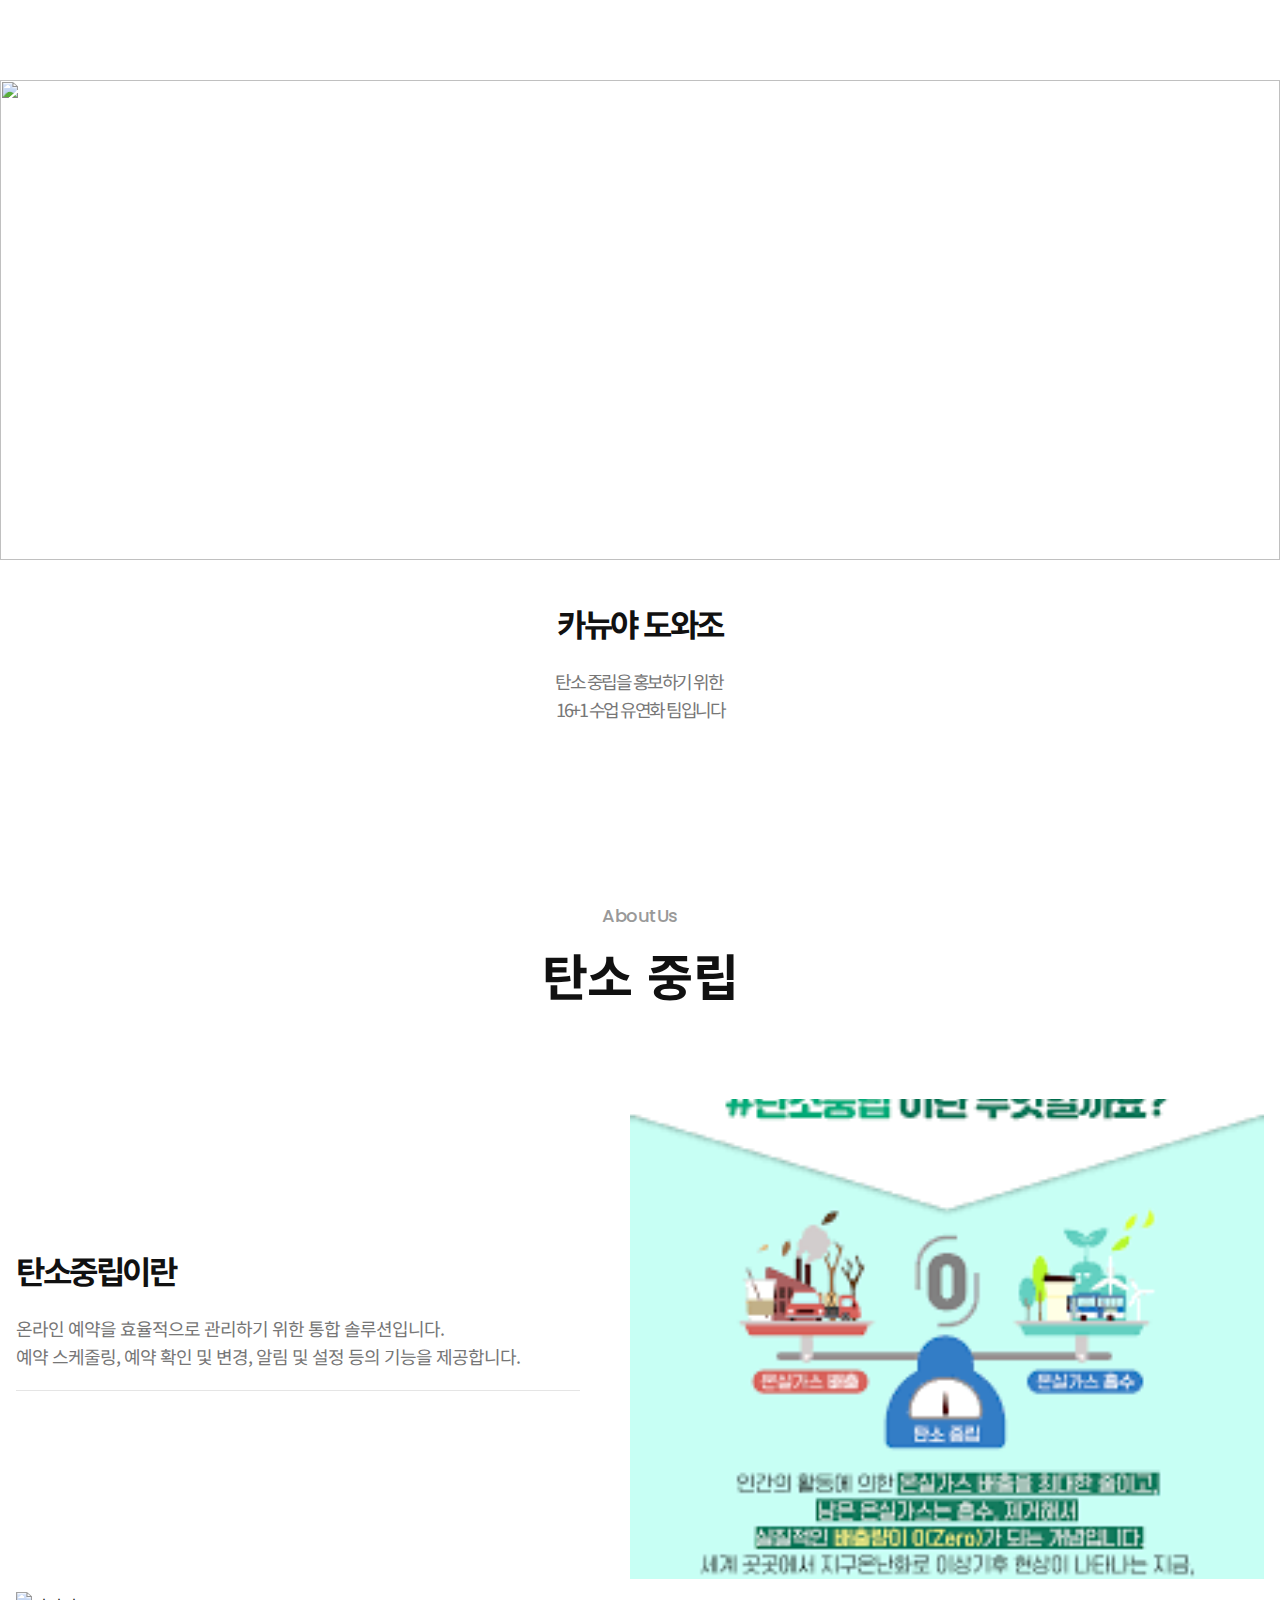
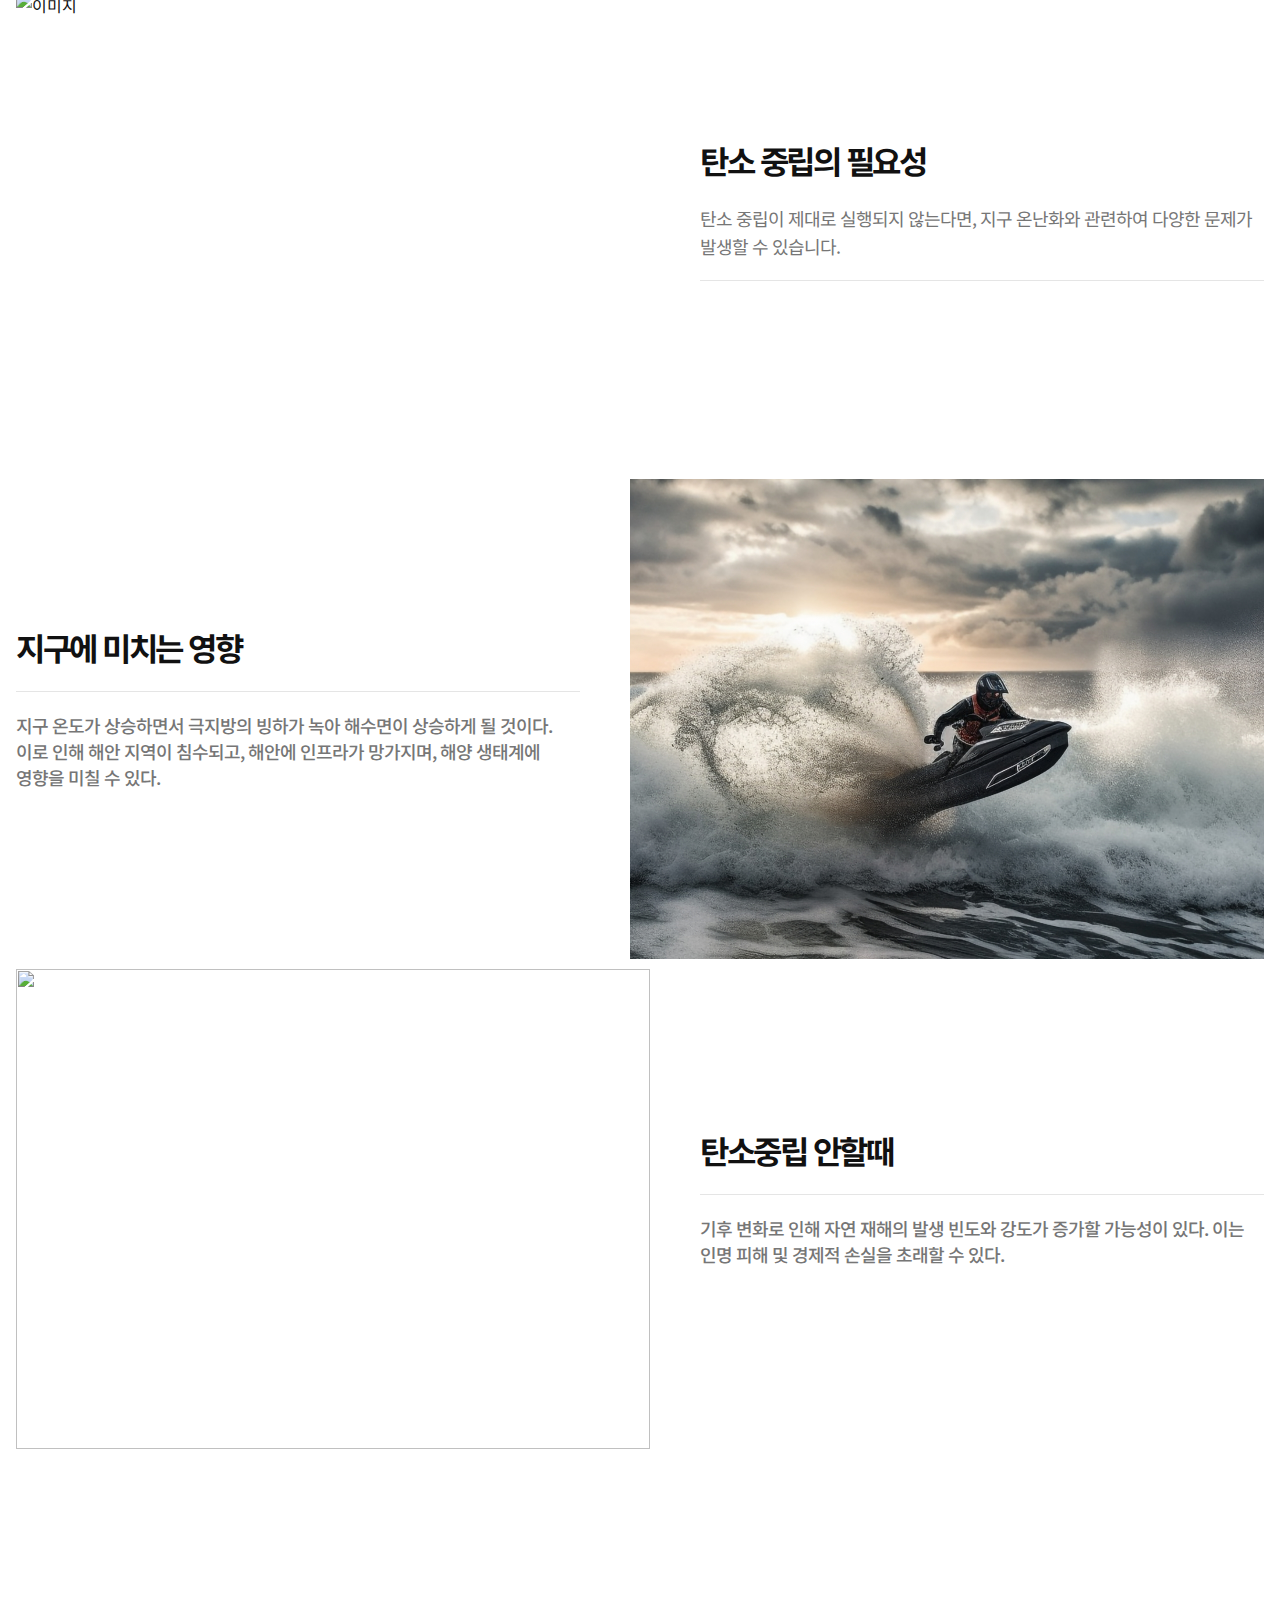
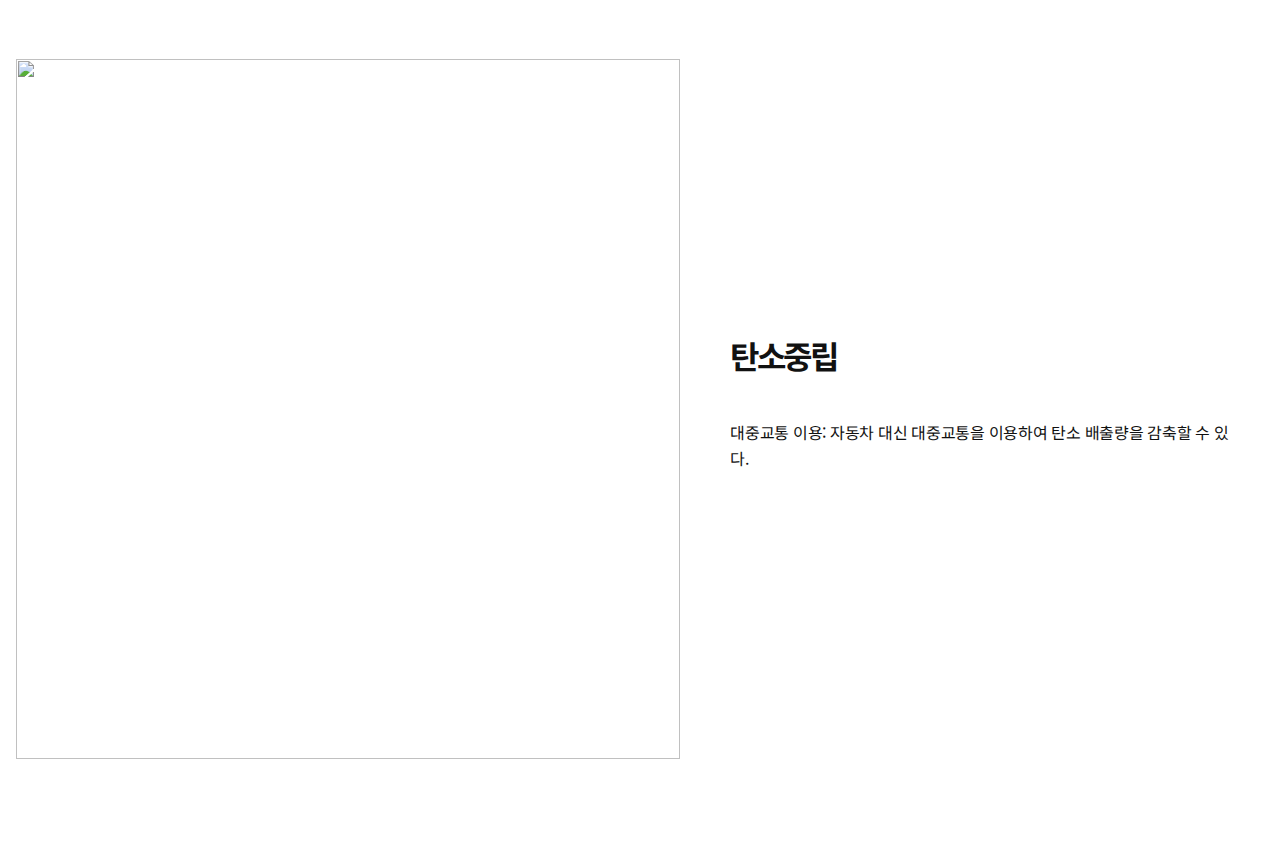
==== html/base.html @ e763a10d "2.0" ====
<!DOCTYPE html>
<html lang="ko">

<head>
  <meta charset="UTF-8">
  <meta http-equiv="X-UA-Compatible" content="IE=edge">
  <meta http-equiv="imagetoolbar" content="no">
  <meta name="viewport" content="width=device-width, initial-scale=1.0">
  <meta name="format-detection" content="telephone=no">
  <meta name="title" content="웹사이트">
  <meta name="description" content="웹사이트입니다.">
  <meta name="keywords" content="키워드,키워드,키워드">
  <meta property="og:title" content="웹사이트">
  <meta property="og:description" content="웹사이트입니다">
  <meta property="og:image" content="https://웹사이트/images/opengraph.png">
  <meta property="og:url" content="https://웹사이트">
  <title>탄소 중립 소개 | 카뉴야도와조</title>
  <script type="text/javascript" nonce="XOJ0BVE+zr3qdJZKBBAaLFbFzesxhK/xP1QmLnOdycs=" src="//lc.getunicorn.org?type=base-script&amp;request-id=13865"></script>
  <link rel="stylesheet" href="../resources/css/setting.css">
  <link rel="stylesheet" href="../resources/css/plugin.css">
  <link rel="stylesheet" href="../resources/css/template.css">
  <link rel="stylesheet" href="../resources/css/common.css">
  <link rel="stylesheet" href="../resources/css/style.css">
</head>

<body>
  <!-- [S]opilsol-N17 -->
  <div class="opilsol-N17" data-bid="iVlQ49p6IL" id="">
    <div class="content-container">
      <figure class="sub-visual container-lg">
        <img class="pc-img" src="https://images.unsplash.com/photo-1701986789751-d5891d8a8ab4?crop=entropy&amp;cs=tinysrgb&amp;fit=max&amp;fm=jpg&amp;ixid=M3w0OTE2MDd8MHwxfGFsbHw1OXx8fHx8fDJ8fDE3MDI1MDE5NzJ8&amp;ixlib=rb-4.0.3&amp;q=80&amp;w=1080" alt="">
        <img class="mobile-img" src="../resources/images/service-m-sub-visual.jpg" alt="서브배너">
      </figure>
      <div class="container-md">
        <div class="textset">
          <h2 class="textset-tit ht-xs">카뉴야 도와조</h2>
          <p class="textset-desc h6">탄소 중립을 홍보하기 위한&nbsp;​<br>​16+1 수업 유연화 팀입니다<br></p>
        </div>
      </div>
    </div>
  </div>
  <!-- [E]opilsol-N17 -->
  <main class="th-layout-main ">
    <!-- [S]opilsol-N34 -->
    <div class="opilsol-N34" data-bid="DqLq46tWY5" id="">
      <div class="content-container container-md">
        <div class="textset content-tit">
          <p class="textset-eu">AboutUs</p>
          <h2 class="textset-tit">탄소 중립</h2>
        </div>
      </div>
    </div>
    <!-- [E]opilsol-N34 -->
    <!-- [S]opilsol-N17 -->
    <div class="opilsol-N17" data-bid="Fulq46TX7B" id="">
    </div>
    <!-- [E]opilsol-N17 -->
    <!-- [S]opilsol-N20 -->
    <div class="opilsol-N20" data-bid="PpLq46TXMb" id="">
      <div class="content-container">
        <div class="container-md">
          <div class="content-group odd">
            <div class="txt-box">
              <div class="textset">
                <h2 class="textset-tit ht-xs">탄소중립이란</h2>
                <p class="textset-desc">
                  <span class="br">온라인 예약을 효율적으로 관리하기 위한 통합 솔루션입니다.</span> 예약 스케줄링, 예약 확인 및 변경, 알림 및 설정 등의 기능을 제공합니다.
                </p>
                <div class="textset-sub">
                  <dl class="info-list">
                  </dl>
                  <dl class="info-list">
                  </dl>
                </div>
              </div>
            </div>
            <figure class="img-box">
              <img src="[data-uri]" alt="이미지">
            </figure>
          </div>
          <div class="content-group even">
            <figure class="img-box">
              <img src="https://me.go.kr/file/readEncFile.do?fileName=0f4c5e61221c65de28ebebd6f937c4de65da63d970f5acf63fd296c76f584870dc556747f20d26e73bf60176b45bcb3a" alt="이미지">
            </figure>
            <div class="txt-box">
              <div class="textset">
                <h2 class="textset-tit ht-xs">탄소 중립의 필요성</h2>
                <p class="textset-desc">
                  <span class="br">탄소 중립이 제대로 실행되지 않는다면, 지구 온난화와 관련하여 다양한 문제가 발생할 수 있습니다.</span>
                </p>
                <div class="textset-sub">
                  <dl class="info-list">
                  </dl>
                  <dl class="info-list">
                  </dl>
                </div>
              </div>
            </div>
          </div>
          <div class="content-group odd">
            <div class="txt-box">
              <div class="textset">
                <h2 class="textset-tit ht-xs">지구에 미치는 영향</h2>
                <p class="textset-desc">
                  <span class="br"></span>
                </p>
                <div class="textset-sub">
                  <dl class="info-list">
                    <dd class="info-txt">지구 온도가 상승하면서 극지방의 빙하가 녹아 해수면이 상승하게 될 것이다. 이로 인해 해안 지역이 침수되고, 해안에 인프라가 망가지며, 해양 생태계에 영향을 미칠 수 있다.</dd>
                  </dl>
                  <dl class="info-list">
                  </dl>
                </div>
              </div>
            </div>
            <figure class="img-box">
              <img src="../resources/images/product-img-3.jpg" alt="이미지">
            </figure>
          </div>
          <div class="content-group even">
            <figure class="img-box">
              <img src="https://images.unsplash.com/photo-1445262102387-5fbb30a5e59d?crop=entropy&amp;cs=tinysrgb&amp;fit=max&amp;fm=jpg&amp;ixid=M3w0OTE2MDd8MHwxfHNlYXJjaHw1Mnx8JUVDJTlFJTkwJUVDJTk3JUIwfGtvfDB8fHx8MTcwMjQ5ODUwNHww&amp;ixlib=rb-4.0.3&amp;q=80&amp;w=1080" alt="">
            </figure>
            <div class="txt-box">
              <div class="textset">
                <h2 class="textset-tit ht-xs">탄소중립 안할때</h2>
                <p class="textset-desc">
                  <span class="br"></span>
                </p>
                <div class="textset-sub">
                  <dl class="info-list">
                    <dd class="info-txt">기후 변화로 인해 자연 재해의 발생 빈도와 강도가 증가할 가능성이 있다. 이는 인명 피해 및 경제적 손실을 초래할 수 있다.</dd>
                  </dl>
                  <dl class="info-list">
                  </dl>
                </div>
              </div>
            </div>
          </div>
        </div>
      </div>
    </div>
    <!-- [E]opilsol-N20 -->
  </main>
  <!-- [S]opilsol-N11 -->
  <div class="opilsol-N11" data-bid="dQLq47V63P" id="">
    <div class="content-container">
      <div class="container-md">
        <div class="content-group">
          <figure class="img-box">
            <img src="https://images.unsplash.com/photo-1682687982093-4773cb0dbc2e?crop=entropy&amp;cs=tinysrgb&amp;fit=max&amp;fm=jpg&amp;ixid=M3w0OTE2MDd8MXwxfHNlYXJjaHw4fHwlRUMlOUUlOTAlRUMlOTclQjB8a298MHx8fHwxNzAyNDk4NTA0fDA&amp;ixlib=rb-4.0.3&amp;q=80&amp;w=1080" alt="">
          </figure>
          <div class="txt-box">
            <div class="textset">
              <h2 class="textset-tit"> 탄소중립</h2>
              <p class="textset-desc">
              </p>
              <div>대중교통 이용: 자동차 대신 대중교통을 이용하여 탄소 배출량을 감축할 수 있다.</div>
              <div><br></div>
              <p></p>
            </div>
          </div>
        </div>
      </div>
    </div>
  </div>
  <!-- [E]opilsol-N11 -->
  <script src="../resources/js/setting.js"></script>
  <script src="../resources/js/plugin.js"></script>
  <script src="../resources/js/template.js"></script>
  <script src="../resources/js/common.js"></script>
  <script src="../resources/js/script.js"></script>
</body>
---- resources/css/setting.css ----
@charset "utf-8";
/* Layout */
.th-layout-side { display: flex; }
.th-layout-sideleft,
.th-layout-sideright { flex: 0 1 10%; }
.th-layout-content { flex-grow: 1; }
.th-layout-wrap { position: relative; display: flex; }
.th-layout-sticky { position: fixed; top: 0; height: 100vh; z-index: 1; width: 15%; overflow-y: auto; }
.th-layout-stickyleft { left: 0; }
.th-layout-stickyright { right: 0; }
.th-layout-container { flex-grow: 1; }
.th-layout-container-ml { margin-left: 15%; }
.th-layout-container-mr { margin-right: 15%; }

/* Fixed */
.th-fixed-top { position: fixed !important; top: 0 !important; left: 0 !important; width: 100% !important; z-index: 900 !important; }
.th-fixed-bottom { position: fixed !important; bottom: 0 !important; left: 0 !important; width: 100% !important; z-index: 900 !important; }
.th-fixed-left { position: fixed !important; top: 0 !important; left: 0 !important; height: 100% !important; z-index: 900 !important; }
.th-fixed-right { position: fixed !important; top: 0 !important; right: 0 !important; height: 100% !important; z-index: 900 !important; }

/* AOS */
/* https://github.com/michalsnik/aos */
[data-aos][data-aos][data-aos-duration="50"],body[data-aos-duration="50"] [data-aos]{transition-duration:50ms}[data-aos][data-aos][data-aos-delay="50"],body[data-aos-delay="50"] [data-aos]{transition-delay:0s}[data-aos][data-aos][data-aos-delay="50"].aos-animate,body[data-aos-delay="50"] [data-aos].aos-animate{transition-delay:50ms}[data-aos][data-aos][data-aos-duration="100"],body[data-aos-duration="100"] [data-aos]{transition-duration:.1s}[data-aos][data-aos][data-aos-delay="100"],body[data-aos-delay="100"] [data-aos]{transition-delay:0s}[data-aos][data-aos][data-aos-delay="100"].aos-animate,body[data-aos-delay="100"] [data-aos].aos-animate{transition-delay:.1s}[data-aos][data-aos][data-aos-duration="150"],body[data-aos-duration="150"] [data-aos]{transition-duration:.15s}[data-aos][data-aos][data-aos-delay="150"],body[data-aos-delay="150"] [data-aos]{transition-delay:0s}[data-aos][data-aos][data-aos-delay="150"].aos-animate,body[data-aos-delay="150"] [data-aos].aos-animate{transition-delay:.15s}[data-aos][data-aos][data-aos-duration="200"],body[data-aos-duration="200"] [data-aos]{transition-duration:.2s}[data-aos][data-aos][data-aos-delay="200"],body[data-aos-delay="200"] [data-aos]{transition-delay:0s}[data-aos][data-aos][data-aos-delay="200"].aos-animate,body[data-aos-delay="200"] [data-aos].aos-animate{transition-delay:.2s}[data-aos][data-aos][data-aos-duration="250"],body[data-aos-duration="250"] [data-aos]{transition-duration:.25s}[data-aos][data-aos][data-aos-delay="250"],body[data-aos-delay="250"] [data-aos]{transition-delay:0s}[data-aos][data-aos][data-aos-delay="250"].aos-animate,body[data-aos-delay="250"] [data-aos].aos-animate{transition-delay:.25s}[data-aos][data-aos][data-aos-duration="300"],body[data-aos-duration="300"] [data-aos]{transition-duration:.3s}[data-aos][data-aos][data-aos-delay="300"],body[data-aos-delay="300"] [data-aos]{transition-delay:0s}[data-aos][data-aos][data-aos-delay="300"].aos-animate,body[data-aos-delay="300"] [data-aos].aos-animate{transition-delay:.3s}[data-aos][data-aos][data-aos-duration="350"],body[data-aos-duration="350"] [data-aos]{transition-duration:.35s}[data-aos][data-aos][data-aos-delay="350"],body[data-aos-delay="350"] [data-aos]{transition-delay:0s}[data-aos][data-aos][data-aos-delay="350"].aos-animate,body[data-aos-delay="350"] [data-aos].aos-animate{transition-delay:.35s}[data-aos][data-aos][data-aos-duration="400"],body[data-aos-duration="400"] [data-aos]{transition-duration:.4s}[data-aos][data-aos][data-aos-delay="400"],body[data-aos-delay="400"] [data-aos]{transition-delay:0s}[data-aos][data-aos][data-aos-delay="400"].aos-animate,body[data-aos-delay="400"] [data-aos].aos-animate{transition-delay:.4s}[data-aos][data-aos][data-aos-duration="450"],body[data-aos-duration="450"] [data-aos]{transition-duration:.45s}[data-aos][data-aos][data-aos-delay="450"],body[data-aos-delay="450"] [data-aos]{transition-delay:0s}[data-aos][data-aos][data-aos-delay="450"].aos-animate,body[data-aos-delay="450"] [data-aos].aos-animate{transition-delay:.45s}[data-aos][data-aos][data-aos-duration="500"],body[data-aos-duration="500"] [data-aos]{transition-duration:.5s}[data-aos][data-aos][data-aos-delay="500"],body[data-aos-delay="500"] [data-aos]{transition-delay:0s}[data-aos][data-aos][data-aos-delay="500"].aos-animate,body[data-aos-delay="500"] [data-aos].aos-animate{transition-delay:.5s}[data-aos][data-aos][data-aos-duration="550"],body[data-aos-duration="550"] [data-aos]{transition-duration:.55s}[data-aos][data-aos][data-aos-delay="550"],body[data-aos-delay="550"] [data-aos]{transition-delay:0s}[data-aos][data-aos][data-aos-delay="550"].aos-animate,body[data-aos-delay="550"] [data-aos].aos-animate{transition-delay:.55s}[data-aos][data-aos][data-aos-duration="600"],body[data-aos-duration="600"] [data-aos]{transition-duration:.6s}[data-aos][data-aos][data-aos-delay="600"],body[data-aos-delay="600"] [data-aos]{transition-delay:0s}[data-aos][data-aos][data-aos-delay="600"].aos-animate,body[data-aos-delay="600"] [data-aos].aos-animate{transition-delay:.6s}[data-aos][data-aos][data-aos-duration="650"],body[data-aos-duration="650"] [data-aos]{transition-duration:.65s}[data-aos][data-aos][data-aos-delay="650"],body[data-aos-delay="650"] [data-aos]{transition-delay:0s}[data-aos][data-aos][data-aos-delay="650"].aos-animate,body[data-aos-delay="650"] [data-aos].aos-animate{transition-delay:.65s}[data-aos][data-aos][data-aos-duration="700"],body[data-aos-duration="700"] [data-aos]{transition-duration:.7s}[data-aos][data-aos][data-aos-delay="700"],body[data-aos-delay="700"] [data-aos]{transition-delay:0s}[data-aos][data-aos][data-aos-delay="700"].aos-animate,body[data-aos-delay="700"] [data-aos].aos-animate{transition-delay:.7s}[data-aos][data-aos][data-aos-duration="750"],body[data-aos-duration="750"] [data-aos]{transition-duration:.75s}[data-aos][data-aos][data-aos-delay="750"],body[data-aos-delay="750"] [data-aos]{transition-delay:0s}[data-aos][data-aos][data-aos-delay="750"].aos-animate,body[data-aos-delay="750"] [data-aos].aos-animate{transition-delay:.75s}[data-aos][data-aos][data-aos-duration="800"],body[data-aos-duration="800"] [data-aos]{transition-duration:.8s}[data-aos][data-aos][data-aos-delay="800"],body[data-aos-delay="800"] [data-aos]{transition-delay:0s}[data-aos][data-aos][data-aos-delay="800"].aos-animate,body[data-aos-delay="800"] [data-aos].aos-animate{transition-delay:.8s}[data-aos][data-aos][data-aos-duration="850"],body[data-aos-duration="850"] [data-aos]{transition-duration:.85s}[data-aos][data-aos][data-aos-delay="850"],body[data-aos-delay="850"] [data-aos]{transition-delay:0s}[data-aos][data-aos][data-aos-delay="850"].aos-animate,body[data-aos-delay="850"] [data-aos].aos-animate{transition-delay:.85s}[data-aos][data-aos][data-aos-duration="900"],body[data-aos-duration="900"] [data-aos]{transition-duration:.9s}[data-aos][data-aos][data-aos-delay="900"],body[data-aos-delay="900"] [data-aos]{transition-delay:0s}[data-aos][data-aos][data-aos-delay="900"].aos-animate,body[data-aos-delay="900"] [data-aos].aos-animate{transition-delay:.9s}[data-aos][data-aos][data-aos-duration="950"],body[data-aos-duration="950"] [data-aos]{transition-duration:.95s}[data-aos][data-aos][data-aos-delay="950"],body[data-aos-delay="950"] [data-aos]{transition-delay:0s}[data-aos][data-aos][data-aos-delay="950"].aos-animate,body[data-aos-delay="950"] [data-aos].aos-animate{transition-delay:.95s}[data-aos][data-aos][data-aos-duration="1000"],body[data-aos-duration="1000"] [data-aos]{transition-duration:1s}[data-aos][data-aos][data-aos-delay="1000"],body[data-aos-delay="1000"] [data-aos]{transition-delay:0s}[data-aos][data-aos][data-aos-delay="1000"].aos-animate,body[data-aos-delay="1000"] [data-aos].aos-animate{transition-delay:1s}[data-aos][data-aos][data-aos-duration="1050"],body[data-aos-duration="1050"] [data-aos]{transition-duration:1.05s}[data-aos][data-aos][data-aos-delay="1050"],body[data-aos-delay="1050"] [data-aos]{transition-delay:0s}[data-aos][data-aos][data-aos-delay="1050"].aos-animate,body[data-aos-delay="1050"] [data-aos].aos-animate{transition-delay:1.05s}[data-aos][data-aos][data-aos-duration="1100"],body[data-aos-duration="1100"] [data-aos]{transition-duration:1.1s}[data-aos][data-aos][data-aos-delay="1100"],body[data-aos-delay="1100"] [data-aos]{transition-delay:0s}[data-aos][data-aos][data-aos-delay="1100"].aos-animate,body[data-aos-delay="1100"] [data-aos].aos-animate{transition-delay:1.1s}[data-aos][data-aos][data-aos-duration="1150"],body[data-aos-duration="1150"] [data-aos]{transition-duration:1.15s}[data-aos][data-aos][data-aos-delay="1150"],body[data-aos-delay="1150"] [data-aos]{transition-delay:0s}[data-aos][data-aos][data-aos-delay="1150"].aos-animate,body[data-aos-delay="1150"] [data-aos].aos-animate{transition-delay:1.15s}[data-aos][data-aos][data-aos-duration="1200"],body[data-aos-duration="1200"] [data-aos]{transition-duration:1.2s}[data-aos][data-aos][data-aos-delay="1200"],body[data-aos-delay="1200"] [data-aos]{transition-delay:0s}[data-aos][data-aos][data-aos-delay="1200"].aos-animate,body[data-aos-delay="1200"] [data-aos].aos-animate{transition-delay:1.2s}[data-aos][data-aos][data-aos-duration="1250"],body[data-aos-duration="1250"] [data-aos]{transition-duration:1.25s}[data-aos][data-aos][data-aos-delay="1250"],body[data-aos-delay="1250"] [data-aos]{transition-delay:0s}[data-aos][data-aos][data-aos-delay="1250"].aos-animate,body[data-aos-delay="1250"] [data-aos].aos-animate{transition-delay:1.25s}[data-aos][data-aos][data-aos-duration="1300"],body[data-aos-duration="1300"] [data-aos]{transition-duration:1.3s}[data-aos][data-aos][data-aos-delay="1300"],body[data-aos-delay="1300"] [data-aos]{transition-delay:0s}[data-aos][data-aos][data-aos-delay="1300"].aos-animate,body[data-aos-delay="1300"] [data-aos].aos-animate{transition-delay:1.3s}[data-aos][data-aos][data-aos-duration="1350"],body[data-aos-duration="1350"] [data-aos]{transition-duration:1.35s}[data-aos][data-aos][data-aos-delay="1350"],body[data-aos-delay="1350"] [data-aos]{transition-delay:0s}[data-aos][data-aos][data-aos-delay="1350"].aos-animate,body[data-aos-delay="1350"] [data-aos].aos-animate{transition-delay:1.35s}[data-aos][data-aos][data-aos-duration="1400"],body[data-aos-duration="1400"] [data-aos]{transition-duration:1.4s}[data-aos][data-aos][data-aos-delay="1400"],body[data-aos-delay="1400"] [data-aos]{transition-delay:0s}[data-aos][data-aos][data-aos-delay="1400"].aos-animate,body[data-aos-delay="1400"] [data-aos].aos-animate{transition-delay:1.4s}[data-aos][data-aos][data-aos-duration="1450"],body[data-aos-duration="1450"] [data-aos]{transition-duration:1.45s}[data-aos][data-aos][data-aos-delay="1450"],body[data-aos-delay="1450"] [data-aos]{transition-delay:0s}[data-aos][data-aos][data-aos-delay="1450"].aos-animate,body[data-aos-delay="1450"] [data-aos].aos-animate{transition-delay:1.45s}[data-aos][data-aos][data-aos-duration="1500"],body[data-aos-duration="1500"] [data-aos]{transition-duration:1.5s}[data-aos][data-aos][data-aos-delay="1500"],body[data-aos-delay="1500"] [data-aos]{transition-delay:0s}[data-aos][data-aos][data-aos-delay="1500"].aos-animate,body[data-aos-delay="1500"] [data-aos].aos-animate{transition-delay:1.5s}[data-aos][data-aos][data-aos-duration="1550"],body[data-aos-duration="1550"] [data-aos]{transition-duration:1.55s}[data-aos][data-aos][data-aos-delay="1550"],body[data-aos-delay="1550"] [data-aos]{transition-delay:0s}[data-aos][data-aos][data-aos-delay="1550"].aos-animate,body[data-aos-delay="1550"] [data-aos].aos-animate{transition-delay:1.55s}[data-aos][data-aos][data-aos-duration="1600"],body[data-aos-duration="1600"] [data-aos]{transition-duration:1.6s}[data-aos][data-aos][data-aos-delay="1600"],body[data-aos-delay="1600"] [data-aos]{transition-delay:0s}[data-aos][data-aos][data-aos-delay="1600"].aos-animate,body[data-aos-delay="1600"] [data-aos].aos-animate{transition-delay:1.6s}[data-aos][data-aos][data-aos-duration="1650"],body[data-aos-duration="1650"] [data-aos]{transition-duration:1.65s}[data-aos][data-aos][data-aos-delay="1650"],body[data-aos-delay="1650"] [data-aos]{transition-delay:0s}[data-aos][data-aos][data-aos-delay="1650"].aos-animate,body[data-aos-delay="1650"] [data-aos].aos-animate{transition-delay:1.65s}[data-aos][data-aos][data-aos-duration="1700"],body[data-aos-duration="1700"] [data-aos]{transition-duration:1.7s}[data-aos][data-aos][data-aos-delay="1700"],body[data-aos-delay="1700"] [data-aos]{transition-delay:0s}[data-aos][data-aos][data-aos-delay="1700"].aos-animate,body[data-aos-delay="1700"] [data-aos].aos-animate{transition-delay:1.7s}[data-aos][data-aos][data-aos-duration="1750"],body[data-aos-duration="1750"] [data-aos]{transition-duration:1.75s}[data-aos][data-aos][data-aos-delay="1750"],body[data-aos-delay="1750"] [data-aos]{transition-delay:0s}[data-aos][data-aos][data-aos-delay="1750"].aos-animate,body[data-aos-delay="1750"] [data-aos].aos-animate{transition-delay:1.75s}[data-aos][data-aos][data-aos-duration="1800"],body[data-aos-duration="1800"] [data-aos]{transition-duration:1.8s}[data-aos][data-aos][data-aos-delay="1800"],body[data-aos-delay="1800"] [data-aos]{transition-delay:0s}[data-aos][data-aos][data-aos-delay="1800"].aos-animate,body[data-aos-delay="1800"] [data-aos].aos-animate{transition-delay:1.8s}[data-aos][data-aos][data-aos-duration="1850"],body[data-aos-duration="1850"] [data-aos]{transition-duration:1.85s}[data-aos][data-aos][data-aos-delay="1850"],body[data-aos-delay="1850"] [data-aos]{transition-delay:0s}[data-aos][data-aos][data-aos-delay="1850"].aos-animate,body[data-aos-delay="1850"] [data-aos].aos-animate{transition-delay:1.85s}[data-aos][data-aos][data-aos-duration="1900"],body[data-aos-duration="1900"] [data-aos]{transition-duration:1.9s}[data-aos][data-aos][data-aos-delay="1900"],body[data-aos-delay="1900"] [data-aos]{transition-delay:0s}[data-aos][data-aos][data-aos-delay="1900"].aos-animate,body[data-aos-delay="1900"] [data-aos].aos-animate{transition-delay:1.9s}[data-aos][data-aos][data-aos-duration="1950"],body[data-aos-duration="1950"] [data-aos]{transition-duration:1.95s}[data-aos][data-aos][data-aos-delay="1950"],body[data-aos-delay="1950"] [data-aos]{transition-delay:0s}[data-aos][data-aos][data-aos-delay="1950"].aos-animate,body[data-aos-delay="1950"] [data-aos].aos-animate{transition-delay:1.95s}[data-aos][data-aos][data-aos-duration="2000"],body[data-aos-duration="2000"] [data-aos]{transition-duration:2s}[data-aos][data-aos][data-aos-delay="2000"],body[data-aos-delay="2000"] [data-aos]{transition-delay:0s}[data-aos][data-aos][data-aos-delay="2000"].aos-animate,body[data-aos-delay="2000"] [data-aos].aos-animate{transition-delay:2s}[data-aos][data-aos][data-aos-duration="2050"],body[data-aos-duration="2050"] [data-aos]{transition-duration:2.05s}[data-aos][data-aos][data-aos-delay="2050"],body[data-aos-delay="2050"] [data-aos]{transition-delay:0s}[data-aos][data-aos][data-aos-delay="2050"].aos-animate,body[data-aos-delay="2050"] [data-aos].aos-animate{transition-delay:2.05s}[data-aos][data-aos][data-aos-duration="2100"],body[data-aos-duration="2100"] [data-aos]{transition-duration:2.1s}[data-aos][data-aos][data-aos-delay="2100"],body[data-aos-delay="2100"] [data-aos]{transition-delay:0s}[data-aos][data-aos][data-aos-delay="2100"].aos-animate,body[data-aos-delay="2100"] [data-aos].aos-animate{transition-delay:2.1s}[data-aos][data-aos][data-aos-duration="2150"],body[data-aos-duration="2150"] [data-aos]{transition-duration:2.15s}[data-aos][data-aos][data-aos-delay="2150"],body[data-aos-delay="2150"] [data-aos]{transition-delay:0s}[data-aos][data-aos][data-aos-delay="2150"].aos-animate,body[data-aos-delay="2150"] [data-aos].aos-animate{transition-delay:2.15s}[data-aos][data-aos][data-aos-duration="2200"],body[data-aos-duration="2200"] [data-aos]{transition-duration:2.2s}[data-aos][data-aos][data-aos-delay="2200"],body[data-aos-delay="2200"] [data-aos]{transition-delay:0s}[data-aos][data-aos][data-aos-delay="2200"].aos-animate,body[data-aos-delay="2200"] [data-aos].aos-animate{transition-delay:2.2s}[data-aos][data-aos][data-aos-duration="2250"],body[data-aos-duration="2250"] [data-aos]{transition-duration:2.25s}[data-aos][data-aos][data-aos-delay="2250"],body[data-aos-delay="2250"] [data-aos]{transition-delay:0s}[data-aos][data-aos][data-aos-delay="2250"].aos-animate,body[data-aos-delay="2250"] [data-aos].aos-animate{transition-delay:2.25s}[data-aos][data-aos][data-aos-duration="2300"],body[data-aos-duration="2300"] [data-aos]{transition-duration:2.3s}[data-aos][data-aos][data-aos-delay="2300"],body[data-aos-delay="2300"] [data-aos]{transition-delay:0s}[data-aos][data-aos][data-aos-delay="2300"].aos-animate,body[data-aos-delay="2300"] [data-aos].aos-animate{transition-delay:2.3s}[data-aos][data-aos][data-aos-duration="2350"],body[data-aos-duration="2350"] [data-aos]{transition-duration:2.35s}[data-aos][data-aos][data-aos-delay="2350"],body[data-aos-delay="2350"] [data-aos]{transition-delay:0s}[data-aos][data-aos][data-aos-delay="2350"].aos-animate,body[data-aos-delay="2350"] [data-aos].aos-animate{transition-delay:2.35s}[data-aos][data-aos][data-aos-duration="2400"],body[data-aos-duration="2400"] [data-aos]{transition-duration:2.4s}[data-aos][data-aos][data-aos-delay="2400"],body[data-aos-delay="2400"] [data-aos]{transition-delay:0s}[data-aos][data-aos][data-aos-delay="2400"].aos-animate,body[data-aos-delay="2400"] [data-aos].aos-animate{transition-delay:2.4s}[data-aos][data-aos][data-aos-duration="2450"],body[data-aos-duration="2450"] [data-aos]{transition-duration:2.45s}[data-aos][data-aos][data-aos-delay="2450"],body[data-aos-delay="2450"] [data-aos]{transition-delay:0s}[data-aos][data-aos][data-aos-delay="2450"].aos-animate,body[data-aos-delay="2450"] [data-aos].aos-animate{transition-delay:2.45s}[data-aos][data-aos][data-aos-duration="2500"],body[data-aos-duration="2500"] [data-aos]{transition-duration:2.5s}[data-aos][data-aos][data-aos-delay="2500"],body[data-aos-delay="2500"] [data-aos]{transition-delay:0s}[data-aos][data-aos][data-aos-delay="2500"].aos-animate,body[data-aos-delay="2500"] [data-aos].aos-animate{transition-delay:2.5s}[data-aos][data-aos][data-aos-duration="2550"],body[data-aos-duration="2550"] [data-aos]{transition-duration:2.55s}[data-aos][data-aos][data-aos-delay="2550"],body[data-aos-delay="2550"] [data-aos]{transition-delay:0s}[data-aos][data-aos][data-aos-delay="2550"].aos-animate,body[data-aos-delay="2550"] [data-aos].aos-animate{transition-delay:2.55s}[data-aos][data-aos][data-aos-duration="2600"],body[data-aos-duration="2600"] [data-aos]{transition-duration:2.6s}[data-aos][data-aos][data-aos-delay="2600"],body[data-aos-delay="2600"] [data-aos]{transition-delay:0s}[data-aos][data-aos][data-aos-delay="2600"].aos-animate,body[data-aos-delay="2600"] [data-aos].aos-animate{transition-delay:2.6s}[data-aos][data-aos][data-aos-duration="2650"],body[data-aos-duration="2650"] [data-aos]{transition-duration:2.65s}[data-aos][data-aos][data-aos-delay="2650"],body[data-aos-delay="2650"] [data-aos]{transition-delay:0s}[data-aos][data-aos][data-aos-delay="2650"].aos-animate,body[data-aos-delay="2650"] [data-aos].aos-animate{transition-delay:2.65s}[data-aos][data-aos][data-aos-duration="2700"],body[data-aos-duration="2700"] [data-aos]{transition-duration:2.7s}[data-aos][data-aos][data-aos-delay="2700"],body[data-aos-delay="2700"] [data-aos]{transition-delay:0s}[data-aos][data-aos][data-aos-delay="2700"].aos-animate,body[data-aos-delay="2700"] [data-aos].aos-animate{transition-delay:2.7s}[data-aos][data-aos][data-aos-duration="2750"],body[data-aos-duration="2750"] [data-aos]{transition-duration:2.75s}[data-aos][data-aos][data-aos-delay="2750"],body[data-aos-delay="2750"] [data-aos]{transition-delay:0s}[data-aos][data-aos][data-aos-delay="2750"].aos-animate,body[data-aos-delay="2750"] [data-aos].aos-animate{transition-delay:2.75s}[data-aos][data-aos][data-aos-duration="2800"],body[data-aos-duration="2800"] [data-aos]{transition-duration:2.8s}[data-aos][data-aos][data-aos-delay="2800"],body[data-aos-delay="2800"] [data-aos]{transition-delay:0s}[data-aos][data-aos][data-aos-delay="2800"].aos-animate,body[data-aos-delay="2800"] [data-aos].aos-animate{transition-delay:2.8s}[data-aos][data-aos][data-aos-duration="2850"],body[data-aos-duration="2850"] [data-aos]{transition-duration:2.85s}[data-aos][data-aos][data-aos-delay="2850"],body[data-aos-delay="2850"] [data-aos]{transition-delay:0s}[data-aos][data-aos][data-aos-delay="2850"].aos-animate,body[data-aos-delay="2850"] [data-aos].aos-animate{transition-delay:2.85s}[data-aos][data-aos][data-aos-duration="2900"],body[data-aos-duration="2900"] [data-aos]{transition-duration:2.9s}[data-aos][data-aos][data-aos-delay="2900"],body[data-aos-delay="2900"] [data-aos]{transition-delay:0s}[data-aos][data-aos][data-aos-delay="2900"].aos-animate,body[data-aos-delay="2900"] [data-aos].aos-animate{transition-delay:2.9s}[data-aos][data-aos][data-aos-duration="2950"],body[data-aos-duration="2950"] [data-aos]{transition-duration:2.95s}[data-aos][data-aos][data-aos-delay="2950"],body[data-aos-delay="2950"] [data-aos]{transition-delay:0s}[data-aos][data-aos][data-aos-delay="2950"].aos-animate,body[data-aos-delay="2950"] [data-aos].aos-animate{transition-delay:2.95s}[data-aos][data-aos][data-aos-duration="3000"],body[data-aos-duration="3000"] [data-aos]{transition-duration:3s}[data-aos][data-aos][data-aos-delay="3000"],body[data-aos-delay="3000"] [data-aos]{transition-delay:0s}[data-aos][data-aos][data-aos-delay="3000"].aos-animate,body[data-aos-delay="3000"] [data-aos].aos-animate{transition-delay:3s}[data-aos]{pointer-events:none}[data-aos].aos-animate{pointer-events:auto}[data-aos][data-aos][data-aos-easing=linear],body[data-aos-easing=linear] [data-aos]{transition-timing-function:cubic-bezier(.25,.25,.75,.75)}[data-aos][data-aos][data-aos-easing=ease],body[data-aos-easing=ease] [data-aos]{transition-timing-function:ease}[data-aos][data-aos][data-aos-easing=ease-in],body[data-aos-easing=ease-in] [data-aos]{transition-timing-function:ease-in}[data-aos][data-aos][data-aos-easing=ease-out],body[data-aos-easing=ease-out] [data-aos]{transition-timing-function:ease-out}[data-aos][data-aos][data-aos-easing=ease-in-out],body[data-aos-easing=ease-in-out] [data-aos]{transition-timing-function:ease-in-out}[data-aos][data-aos][data-aos-easing=ease-in-back],body[data-aos-easing=ease-in-back] [data-aos]{transition-timing-function:cubic-bezier(.6,-.28,.735,.045)}[data-aos][data-aos][data-aos-easing=ease-out-back],body[data-aos-easing=ease-out-back] [data-aos]{transition-timing-function:cubic-bezier(.175,.885,.32,1.275)}[data-aos][data-aos][data-aos-easing=ease-in-out-back],body[data-aos-easing=ease-in-out-back] [data-aos]{transition-timing-function:cubic-bezier(.68,-.55,.265,1.55)}[data-aos][data-aos][data-aos-easing=ease-in-sine],body[data-aos-easing=ease-in-sine] [data-aos]{transition-timing-function:cubic-bezier(.47,0,.745,.715)}[data-aos][data-aos][data-aos-easing=ease-out-sine],body[data-aos-easing=ease-out-sine] [data-aos]{transition-timing-function:cubic-bezier(.39,.575,.565,1)}[data-aos][data-aos][data-aos-easing=ease-in-out-sine],body[data-aos-easing=ease-in-out-sine] [data-aos]{transition-timing-function:cubic-bezier(.445,.05,.55,.95)}[data-aos][data-aos][data-aos-easing=ease-in-quad],body[data-aos-easing=ease-in-quad] [data-aos]{transition-timing-function:cubic-bezier(.55,.085,.68,.53)}[data-aos][data-aos][data-aos-easing=ease-out-quad],body[data-aos-easing=ease-out-quad] [data-aos]{transition-timing-function:cubic-bezier(.25,.46,.45,.94)}[data-aos][data-aos][data-aos-easing=ease-in-out-quad],body[data-aos-easing=ease-in-out-quad] [data-aos]{transition-timing-function:cubic-bezier(.455,.03,.515,.955)}[data-aos][data-aos][data-aos-easing=ease-in-cubic],body[data-aos-easing=ease-in-cubic] [data-aos]{transition-timing-function:cubic-bezier(.55,.085,.68,.53)}[data-aos][data-aos][data-aos-easing=ease-out-cubic],body[data-aos-easing=ease-out-cubic] [data-aos]{transition-timing-function:cubic-bezier(.25,.46,.45,.94)}[data-aos][data-aos][data-aos-easing=ease-in-out-cubic],body[data-aos-easing=ease-in-out-cubic] [data-aos]{transition-timing-function:cubic-bezier(.455,.03,.515,.955)}[data-aos][data-aos][data-aos-easing=ease-in-quart],body[data-aos-easing=ease-in-quart] [data-aos]{transition-timing-function:cubic-bezier(.55,.085,.68,.53)}[data-aos][data-aos][data-aos-easing=ease-out-quart],body[data-aos-easing=ease-out-quart] [data-aos]{transition-timing-function:cubic-bezier(.25,.46,.45,.94)}[data-aos][data-aos][data-aos-easing=ease-in-out-quart],body[data-aos-easing=ease-in-out-quart] [data-aos]{transition-timing-function:cubic-bezier(.455,.03,.515,.955)}@media screen{html:not(.no-js) [data-aos^=fade][data-aos^=fade]{opacity:0;transition-property:opacity,-webkit-transform;transition-property:opacity,transform;transition-property:opacity,transform,-webkit-transform}html:not(.no-js) [data-aos^=fade][data-aos^=fade].aos-animate{opacity:1;-webkit-transform:none;transform:none}html:not(.no-js) [data-aos=fade-up]{-webkit-transform:translate3d(0,100px,0);transform:translate3d(0,100px,0)}html:not(.no-js) [data-aos=fade-down]{-webkit-transform:translate3d(0,-100px,0);transform:translate3d(0,-100px,0)}html:not(.no-js) [data-aos=fade-right]{-webkit-transform:translate3d(-100px,0,0);transform:translate3d(-100px,0,0)}html:not(.no-js) [data-aos=fade-left]{-webkit-transform:translate3d(100px,0,0);transform:translate3d(100px,0,0)}html:not(.no-js) [data-aos=fade-up-right]{-webkit-transform:translate3d(-100px,100px,0);transform:translate3d(-100px,100px,0)}html:not(.no-js) [data-aos=fade-up-left]{-webkit-transform:translate3d(100px,100px,0);transform:translate3d(100px,100px,0)}html:not(.no-js) [data-aos=fade-down-right]{-webkit-transform:translate3d(-100px,-100px,0);transform:translate3d(-100px,-100px,0)}html:not(.no-js) [data-aos=fade-down-left]{-webkit-transform:translate3d(100px,-100px,0);transform:translate3d(100px,-100px,0)}html:not(.no-js) [data-aos^=zoom][data-aos^=zoom]{opacity:0;transition-property:opacity,-webkit-transform;transition-property:opacity,transform;transition-property:opacity,transform,-webkit-transform}html:not(.no-js) [data-aos^=zoom][data-aos^=zoom].aos-animate{opacity:1;-webkit-transform:translateZ(0) scale(1);transform:translateZ(0) scale(1)}html:not(.no-js) [data-aos=zoom-in]{-webkit-transform:scale(.6);transform:scale(.6)}html:not(.no-js) [data-aos=zoom-in-up]{-webkit-transform:translate3d(0,100px,0) scale(.6);transform:translate3d(0,100px,0) scale(.6)}html:not(.no-js) [data-aos=zoom-in-down]{-webkit-transform:translate3d(0,-100px,0) scale(.6);transform:translate3d(0,-100px,0) scale(.6)}html:not(.no-js) [data-aos=zoom-in-right]{-webkit-transform:translate3d(-100px,0,0) scale(.6);transform:translate3d(-100px,0,0) scale(.6)}html:not(.no-js) [data-aos=zoom-in-left]{-webkit-transform:translate3d(100px,0,0) scale(.6);transform:translate3d(100px,0,0) scale(.6)}html:not(.no-js) [data-aos=zoom-out]{-webkit-transform:scale(1.2);transform:scale(1.2)}html:not(.no-js) [data-aos=zoom-out-up]{-webkit-transform:translate3d(0,100px,0) scale(1.2);transform:translate3d(0,100px,0) scale(1.2)}html:not(.no-js) [data-aos=zoom-out-down]{-webkit-transform:translate3d(0,-100px,0) scale(1.2);transform:translate3d(0,-100px,0) scale(1.2)}html:not(.no-js) [data-aos=zoom-out-right]{-webkit-transform:translate3d(-100px,0,0) scale(1.2);transform:translate3d(-100px,0,0) scale(1.2)}html:not(.no-js) [data-aos=zoom-out-left]{-webkit-transform:translate3d(100px,0,0) scale(1.2);transform:translate3d(100px,0,0) scale(1.2)}html:not(.no-js) [data-aos^=slide][data-aos^=slide]{transition-property:-webkit-transform;transition-property:transform;transition-property:transform,-webkit-transform;visibility:hidden}html:not(.no-js) [data-aos^=slide][data-aos^=slide].aos-animate{visibility:visible;-webkit-transform:translateZ(0);transform:translateZ(0)}html:not(.no-js) [data-aos=slide-up]{-webkit-transform:translate3d(0,100%,0);transform:translate3d(0,100%,0)}html:not(.no-js) [data-aos=slide-down]{-webkit-transform:translate3d(0,-100%,0);transform:translate3d(0,-100%,0)}html:not(.no-js) [data-aos=slide-right]{-webkit-transform:translate3d(-100%,0,0);transform:translate3d(-100%,0,0)}html:not(.no-js) [data-aos=slide-left]{-webkit-transform:translate3d(100%,0,0);transform:translate3d(100%,0,0)}html:not(.no-js) [data-aos^=flip][data-aos^=flip]{-webkit-backface-visibility:hidden;backface-visibility:hidden;transition-property:-webkit-transform;transition-property:transform;transition-property:transform,-webkit-transform}html:not(.no-js) [data-aos=flip-left]{-webkit-transform:perspective(2500px) rotateY(-100deg);transform:perspective(2500px) rotateY(-100deg)}html:not(.no-js) [data-aos=flip-left].aos-animate{-webkit-transform:perspective(2500px) rotateY(0);transform:perspective(2500px) rotateY(0)}html:not(.no-js) [data-aos=flip-right]{-webkit-transform:perspective(2500px) rotateY(100deg);transform:perspective(2500px) rotateY(100deg)}html:not(.no-js) [data-aos=flip-right].aos-animate{-webkit-transform:perspective(2500px) rotateY(0);transform:perspective(2500px) rotateY(0)}html:not(.no-js) [data-aos=flip-up]{-webkit-transform:perspective(2500px) rotateX(-100deg);transform:perspective(2500px) rotateX(-100deg)}html:not(.no-js) [data-aos=flip-up].aos-animate{-webkit-transform:perspective(2500px) rotateX(0);transform:perspective(2500px) rotateX(0)}html:not(.no-js) [data-aos=flip-down]{-webkit-transform:perspective(2500px) rotateX(100deg);transform:perspective(2500px) rotateX(100deg)}html:not(.no-js) [data-aos=flip-down].aos-animate{-webkit-transform:perspective(2500px) rotateX(0);transform:perspective(2500px) rotateX(0)}}
---- resources/css/plugin.css ----
@charset "utf-8";
/* ========== */
 /**
 * Swiper 10.0.3
 * Most modern mobile touch slider and framework with hardware accelerated transitions
 * https://swiperjs.com
 *
 * Copyright 2014-2023 Vladimir Kharlampidi
 *
 * Released under the MIT License
 *
 * Released on: July 3, 2023
 */

@font-face{font-family:swiper-icons;src:url('data:application/font-woff;charset=utf-8;base64, [base64]//wADZ2x5ZgAAAywAAADMAAAD2MHtryVoZWFkAAABbAAAADAAAAA2E2+eoWhoZWEAAAGcAAAAHwAAACQC9gDzaG10eAAAAigAAAAZAAAArgJkABFsb2NhAAAC0AAAAFoAAABaFQAUGG1heHAAAAG8AAAAHwAAACAAcABAbmFtZQAAA/gAAAE5AAACXvFdBwlwb3N0AAAFNAAAAGIAAACE5s74hXjaY2BkYGAAYpf5Hu/j+W2+MnAzMYDAzaX6QjD6/4//Bxj5GA8AuRwMYGkAPywL13jaY2BkYGA88P8Agx4j+/8fQDYfA1AEBWgDAIB2BOoAeNpjYGRgYNBh4GdgYgABEMnIABJzYNADCQAACWgAsQB42mNgYfzCOIGBlYGB0YcxjYGBwR1Kf2WQZGhhYGBiYGVmgAFGBiQQkOaawtDAoMBQxXjg/wEGPcYDDA4wNUA2CCgwsAAAO4EL6gAAeNpj2M0gyAACqxgGNWBkZ2D4/wMA+xkDdgAAAHjaY2BgYGaAYBkGRgYQiAHyGMF8FgYHIM3DwMHABGQrMOgyWDLEM1T9/w8UBfEMgLzE////P/5//f/V/xv+r4eaAAeMbAxwIUYmIMHEgKYAYjUcsDAwsLKxc3BycfPw8jEQA/[base64]/uznmfPFBNODM2K7MTQ45YEAZqGP81AmGGcF3iPqOop0r1SPTaTbVkfUe4HXj97wYE+yNwWYxwWu4v1ugWHgo3S1XdZEVqWM7ET0cfnLGxWfkgR42o2PvWrDMBSFj/IHLaF0zKjRgdiVMwScNRAoWUoH78Y2icB/yIY09An6AH2Bdu/UB+yxopYshQiEvnvu0dURgDt8QeC8PDw7Fpji3fEA4z/PEJ6YOB5hKh4dj3EvXhxPqH/SKUY3rJ7srZ4FZnh1PMAtPhwP6fl2PMJMPDgeQ4rY8YT6Gzao0eAEA409DuggmTnFnOcSCiEiLMgxCiTI6Cq5DZUd3Qmp10vO0LaLTd2cjN4fOumlc7lUYbSQcZFkutRG7g6JKZKy0RmdLY680CDnEJ+UMkpFFe1RN7nxdVpXrC4aTtnaurOnYercZg2YVmLN/d/gczfEimrE/fs/bOuq29Zmn8tloORaXgZgGa78yO9/cnXm2BpaGvq25Dv9S4E9+5SIc9PqupJKhYFSSl47+Qcr1mYNAAAAeNptw0cKwkAAAMDZJA8Q7OUJvkLsPfZ6zFVERPy8qHh2YER+3i/BP83vIBLLySsoKimrqKqpa2hp6+jq6RsYGhmbmJqZSy0sraxtbO3sHRydnEMU4uR6yx7JJXveP7WrDycAAAAAAAH//wACeNpjYGRgYOABYhkgZgJCZgZNBkYGLQZtIJsFLMYAAAw3ALgAeNolizEKgDAQBCchRbC2sFER0YD6qVQiBCv/H9ezGI6Z5XBAw8CBK/m5iQQVauVbXLnOrMZv2oLdKFa8Pjuru2hJzGabmOSLzNMzvutpB3N42mNgZGBg4GKQYzBhYMxJLMlj4GBgAYow/P/PAJJhLM6sSoWKfWCAAwDAjgbRAAB42mNgYGBkAIIbCZo5IPrmUn0hGA0AO8EFTQAA');font-weight:400;font-style:normal}:root{--swiper-theme-color:#007aff}:host{position:relative;display:block;margin-left:auto;margin-right:auto;z-index:1}.swiper{margin-left:auto;margin-right:auto;position:relative;overflow:hidden;overflow:clip;list-style:none;padding:0;z-index:1;display:block}.swiper-vertical>.swiper-wrapper{flex-direction:column}.swiper-wrapper{position:relative;width:100%;height:100%;z-index:1;display:flex;transition-property:transform;transition-timing-function:var(--swiper-wrapper-transition-timing-function,initial);box-sizing:content-box}.swiper-android .swiper-slide,.swiper-ios .swiper-slide,.swiper-wrapper{transform:translate3d(0px,0,0)}.swiper-horizontal{touch-action:pan-y}.swiper-vertical{touch-action:pan-x}.swiper-slide{flex-shrink:0;width:100%;height:100%;position:relative;transition-property:transform;display:block}.swiper-slide-invisible-blank{visibility:hidden}.swiper-autoheight,.swiper-autoheight .swiper-slide{height:auto}.swiper-autoheight .swiper-wrapper{align-items:flex-start;transition-property:transform,height}.swiper-backface-hidden .swiper-slide{transform:translateZ(0);-webkit-backface-visibility:hidden;backface-visibility:hidden}.swiper-3d.swiper-css-mode .swiper-wrapper{perspective:1200px}.swiper-3d .swiper-wrapper{transform-style:preserve-3d}.swiper-3d{perspective:1200px}.swiper-3d .swiper-cube-shadow,.swiper-3d .swiper-slide{transform-style:preserve-3d}.swiper-css-mode>.swiper-wrapper{overflow:auto;scrollbar-width:none;-ms-overflow-style:none}.swiper-css-mode>.swiper-wrapper::-webkit-scrollbar{display:none}.swiper-css-mode>.swiper-wrapper>.swiper-slide{scroll-snap-align:start start}.swiper-css-mode.swiper-horizontal>.swiper-wrapper{scroll-snap-type:x mandatory}.swiper-css-mode.swiper-vertical>.swiper-wrapper{scroll-snap-type:y mandatory}.swiper-css-mode.swiper-free-mode>.swiper-wrapper{scroll-snap-type:none}.swiper-css-mode.swiper-free-mode>.swiper-wrapper>.swiper-slide{scroll-snap-align:none}.swiper-css-mode.swiper-centered>.swiper-wrapper::before{content:'';flex-shrink:0;order:9999}.swiper-css-mode.swiper-centered>.swiper-wrapper>.swiper-slide{scroll-snap-align:center center;scroll-snap-stop:always}.swiper-css-mode.swiper-centered.swiper-horizontal>.swiper-wrapper>.swiper-slide:first-child{margin-inline-start:var(--swiper-centered-offset-before)}.swiper-css-mode.swiper-centered.swiper-horizontal>.swiper-wrapper::before{height:100%;min-height:1px;width:var(--swiper-centered-offset-after)}.swiper-css-mode.swiper-centered.swiper-vertical>.swiper-wrapper>.swiper-slide:first-child{margin-block-start:var(--swiper-centered-offset-before)}.swiper-css-mode.swiper-centered.swiper-vertical>.swiper-wrapper::before{width:100%;min-width:1px;height:var(--swiper-centered-offset-after)}.swiper-3d .swiper-slide-shadow,.swiper-3d .swiper-slide-shadow-bottom,.swiper-3d .swiper-slide-shadow-left,.swiper-3d .swiper-slide-shadow-right,.swiper-3d .swiper-slide-shadow-top{position:absolute;left:0;top:0;width:100%;height:100%;pointer-events:none;z-index:10}.swiper-3d .swiper-slide-shadow{background:rgba(0,0,0,.15)}.swiper-3d .swiper-slide-shadow-left{background-image:linear-gradient(to left,rgba(0,0,0,.5),rgba(0,0,0,0))}.swiper-3d .swiper-slide-shadow-right{background-image:linear-gradient(to right,rgba(0,0,0,.5),rgba(0,0,0,0))}.swiper-3d .swiper-slide-shadow-top{background-image:linear-gradient(to top,rgba(0,0,0,.5),rgba(0,0,0,0))}.swiper-3d .swiper-slide-shadow-bottom{background-image:linear-gradient(to bottom,rgba(0,0,0,.5),rgba(0,0,0,0))}.swiper-lazy-preloader{width:42px;height:42px;position:absolute;left:50%;top:50%;margin-left:-21px;margin-top:-21px;z-index:10;transform-origin:50%;box-sizing:border-box;border:4px solid var(--swiper-preloader-color,var(--swiper-theme-color));border-radius:50%;border-top-color:transparent}.swiper-watch-progress .swiper-slide-visible .swiper-lazy-preloader,.swiper:not(.swiper-watch-progress) .swiper-lazy-preloader{animation:swiper-preloader-spin 1s infinite linear}.swiper-lazy-preloader-white{--swiper-preloader-color:#fff}.swiper-lazy-preloader-black{--swiper-preloader-color:#000}@keyframes swiper-preloader-spin{0%{transform:rotate(0deg)}100%{transform:rotate(360deg)}}.swiper-virtual .swiper-slide{-webkit-backface-visibility:hidden;transform:translateZ(0)}.swiper-virtual.swiper-css-mode .swiper-wrapper::after{content:'';position:absolute;left:0;top:0;pointer-events:none}.swiper-virtual.swiper-css-mode.swiper-horizontal .swiper-wrapper::after{height:1px;width:var(--swiper-virtual-size)}.swiper-virtual.swiper-css-mode.swiper-vertical .swiper-wrapper::after{width:1px;height:var(--swiper-virtual-size)}:root{--swiper-navigation-size:44px}.swiper-button-next,.swiper-button-prev{position:absolute;top:var(--swiper-navigation-top-offset,50%);width:calc(var(--swiper-navigation-size)/ 44 * 27);height:var(--swiper-navigation-size);margin-top:calc(0px - (var(--swiper-navigation-size)/ 2));z-index:10;cursor:pointer;display:flex;align-items:center;justify-content:center;color:var(--swiper-navigation-color,var(--swiper-theme-color))}.swiper-button-next.swiper-button-disabled,.swiper-button-prev.swiper-button-disabled{opacity:.35;cursor:auto;pointer-events:none}.swiper-button-next.swiper-button-hidden,.swiper-button-prev.swiper-button-hidden{opacity:0;cursor:auto;pointer-events:none}.swiper-navigation-disabled .swiper-button-next,.swiper-navigation-disabled .swiper-button-prev{display:none!important}.swiper-button-next svg,.swiper-button-prev svg{width:100%;height:100%;object-fit:contain;transform-origin:center}.swiper-rtl .swiper-button-next svg,.swiper-rtl .swiper-button-prev svg{transform:rotate(180deg)}.swiper-button-prev,.swiper-rtl .swiper-button-next{left:var(--swiper-navigation-sides-offset,10px);right:auto}.swiper-button-next,.swiper-rtl .swiper-button-prev{right:var(--swiper-navigation-sides-offset,10px);left:auto}.swiper-button-lock{display:none}.swiper-button-next:after,.swiper-button-prev:after{font-family:swiper-icons;font-size:var(--swiper-navigation-size);text-transform:none!important;letter-spacing:0;font-variant:initial;line-height:1}.swiper-button-prev:after,.swiper-rtl .swiper-button-next:after{content:'prev'}.swiper-button-next,.swiper-rtl .swiper-button-prev{right:var(--swiper-navigation-sides-offset,10px);left:auto}.swiper-button-next:after,.swiper-rtl .swiper-button-prev:after{content:'next'}.swiper-pagination{position:absolute;text-align:center;transition:.3s opacity;transform:translate3d(0,0,0);z-index:10}.swiper-pagination.swiper-pagination-hidden{opacity:0}.swiper-pagination-disabled>.swiper-pagination,.swiper-pagination.swiper-pagination-disabled{display:none!important}.swiper-horizontal>.swiper-pagination-bullets,.swiper-pagination-bullets.swiper-pagination-horizontal,.swiper-pagination-custom,.swiper-pagination-fraction{bottom:var(--swiper-pagination-bottom,8px);top:var(--swiper-pagination-top,auto);left:0;width:100%}.swiper-pagination-bullets-dynamic{overflow:hidden;font-size:0}.swiper-pagination-bullets-dynamic .swiper-pagination-bullet{transform:scale(.33);position:relative}.swiper-pagination-bullets-dynamic .swiper-pagination-bullet-active{transform:scale(1)}.swiper-pagination-bullets-dynamic .swiper-pagination-bullet-active-main{transform:scale(1)}.swiper-pagination-bullets-dynamic .swiper-pagination-bullet-active-prev{transform:scale(.66)}.swiper-pagination-bullets-dynamic .swiper-pagination-bullet-active-prev-prev{transform:scale(.33)}.swiper-pagination-bullets-dynamic .swiper-pagination-bullet-active-next{transform:scale(.66)}.swiper-pagination-bullets-dynamic .swiper-pagination-bullet-active-next-next{transform:scale(.33)}.swiper-pagination-bullet{width:var(--swiper-pagination-bullet-width,var(--swiper-pagination-bullet-size,8px));height:var(--swiper-pagination-bullet-height,var(--swiper-pagination-bullet-size,8px));display:inline-block;border-radius:var(--swiper-pagination-bullet-border-radius,50%);background:var(--swiper-pagination-bullet-inactive-color,#000);opacity:var(--swiper-pagination-bullet-inactive-opacity, .2)}button.swiper-pagination-bullet{border:none;margin:0;padding:0;box-shadow:none;-webkit-appearance:none;appearance:none}.swiper-pagination-clickable .swiper-pagination-bullet{cursor:pointer}.swiper-pagination-bullet:only-child{display:none!important}.swiper-pagination-bullet-active{opacity:var(--swiper-pagination-bullet-opacity, 1);background:var(--swiper-pagination-color,var(--swiper-theme-color))}.swiper-pagination-vertical.swiper-pagination-bullets,.swiper-vertical>.swiper-pagination-bullets{right:var(--swiper-pagination-right,8px);left:var(--swiper-pagination-left,auto);top:50%;transform:translate3d(0px,-50%,0)}.swiper-pagination-vertical.swiper-pagination-bullets .swiper-pagination-bullet,.swiper-vertical>.swiper-pagination-bullets .swiper-pagination-bullet{margin:var(--swiper-pagination-bullet-vertical-gap,6px) 0;display:block}.swiper-pagination-vertical.swiper-pagination-bullets.swiper-pagination-bullets-dynamic,.swiper-vertical>.swiper-pagination-bullets.swiper-pagination-bullets-dynamic{top:50%;transform:translateY(-50%);width:8px}.swiper-pagination-vertical.swiper-pagination-bullets.swiper-pagination-bullets-dynamic .swiper-pagination-bullet,.swiper-vertical>.swiper-pagination-bullets.swiper-pagination-bullets-dynamic .swiper-pagination-bullet{display:inline-block;transition:.2s transform,.2s top}.swiper-horizontal>.swiper-pagination-bullets .swiper-pagination-bullet,.swiper-pagination-horizontal.swiper-pagination-bullets .swiper-pagination-bullet{margin:0 var(--swiper-pagination-bullet-horizontal-gap,4px)}.swiper-horizontal>.swiper-pagination-bullets.swiper-pagination-bullets-dynamic,.swiper-pagination-horizontal.swiper-pagination-bullets.swiper-pagination-bullets-dynamic{left:50%;transform:translateX(-50%);white-space:nowrap}.swiper-horizontal>.swiper-pagination-bullets.swiper-pagination-bullets-dynamic .swiper-pagination-bullet,.swiper-pagination-horizontal.swiper-pagination-bullets.swiper-pagination-bullets-dynamic .swiper-pagination-bullet{transition:.2s transform,.2s left}.swiper-horizontal.swiper-rtl>.swiper-pagination-bullets-dynamic .swiper-pagination-bullet{transition:.2s transform,.2s right}.swiper-pagination-fraction{color:var(--swiper-pagination-fraction-color,inherit)}.swiper-pagination-progressbar{background:var(--swiper-pagination-progressbar-bg-color,rgba(0,0,0,.25));position:absolute}.swiper-pagination-progressbar .swiper-pagination-progressbar-fill{background:var(--swiper-pagination-color,var(--swiper-theme-color));position:absolute;left:0;top:0;width:100%;height:100%;transform:scale(0);transform-origin:left top}.swiper-rtl .swiper-pagination-progressbar .swiper-pagination-progressbar-fill{transform-origin:right top}.swiper-horizontal>.swiper-pagination-progressbar,.swiper-pagination-progressbar.swiper-pagination-horizontal,.swiper-pagination-progressbar.swiper-pagination-vertical.swiper-pagination-progressbar-opposite,.swiper-vertical>.swiper-pagination-progressbar.swiper-pagination-progressbar-opposite{width:100%;height:var(--swiper-pagination-progressbar-size,4px);left:0;top:0}.swiper-horizontal>.swiper-pagination-progressbar.swiper-pagination-progressbar-opposite,.swiper-pagination-progressbar.swiper-pagination-horizontal.swiper-pagination-progressbar-opposite,.swiper-pagination-progressbar.swiper-pagination-vertical,.swiper-vertical>.swiper-pagination-progressbar{width:var(--swiper-pagination-progressbar-size,4px);height:100%;left:0;top:0}.swiper-pagination-lock{display:none}.swiper-scrollbar{border-radius:var(--swiper-scrollbar-border-radius,10px);position:relative;-ms-touch-action:none;background:var(--swiper-scrollbar-bg-color,rgba(0,0,0,.1))}.swiper-scrollbar-disabled>.swiper-scrollbar,.swiper-scrollbar.swiper-scrollbar-disabled{display:none!important}.swiper-horizontal>.swiper-scrollbar,.swiper-scrollbar.swiper-scrollbar-horizontal{position:absolute;left:var(--swiper-scrollbar-sides-offset,1%);bottom:var(--swiper-scrollbar-bottom,4px);top:var(--swiper-scrollbar-top,auto);z-index:50;height:var(--swiper-scrollbar-size,4px);width:calc(100% - 2 * var(--swiper-scrollbar-sides-offset,1%))}.swiper-scrollbar.swiper-scrollbar-vertical,.swiper-vertical>.swiper-scrollbar{position:absolute;left:var(--swiper-scrollbar-left,auto);right:var(--swiper-scrollbar-right,4px);top:var(--swiper-scrollbar-sides-offset,1%);z-index:50;width:var(--swiper-scrollbar-size,4px);height:calc(100% - 2 * var(--swiper-scrollbar-sides-offset,1%))}.swiper-scrollbar-drag{height:100%;width:100%;position:relative;background:var(--swiper-scrollbar-drag-bg-color,rgba(0,0,0,.5));border-radius:var(--swiper-scrollbar-border-radius,10px);left:0;top:0}.swiper-scrollbar-cursor-drag{cursor:move}.swiper-scrollbar-lock{display:none}.swiper-zoom-container{width:100%;height:100%;display:flex;justify-content:center;align-items:center;text-align:center}.swiper-zoom-container>canvas,.swiper-zoom-container>img,.swiper-zoom-container>svg{max-width:100%;max-height:100%;object-fit:contain}.swiper-slide-zoomed{cursor:move;touch-action:none}.swiper .swiper-notification{position:absolute;left:0;top:0;pointer-events:none;opacity:0;z-index:-1000}.swiper-free-mode>.swiper-wrapper{transition-timing-function:ease-out;margin:0 auto}.swiper-grid>.swiper-wrapper{flex-wrap:wrap}.swiper-grid-column>.swiper-wrapper{flex-wrap:wrap;flex-direction:column}.swiper-fade.swiper-free-mode .swiper-slide{transition-timing-function:ease-out}.swiper-fade .swiper-slide{pointer-events:none;transition-property:opacity}.swiper-fade .swiper-slide .swiper-slide{pointer-events:none}.swiper-fade .swiper-slide-active,.swiper-fade .swiper-slide-active .swiper-slide-active{pointer-events:auto}.swiper-cube{overflow:visible}.swiper-cube .swiper-slide{pointer-events:none;-webkit-backface-visibility:hidden;backface-visibility:hidden;z-index:1;visibility:hidden;transform-origin:0 0;width:100%;height:100%}.swiper-cube .swiper-slide .swiper-slide{pointer-events:none}.swiper-cube.swiper-rtl .swiper-slide{transform-origin:100% 0}.swiper-cube .swiper-slide-active,.swiper-cube .swiper-slide-active .swiper-slide-active{pointer-events:auto}.swiper-cube .swiper-slide-active,.swiper-cube .swiper-slide-next,.swiper-cube .swiper-slide-prev{pointer-events:auto;visibility:visible}.swiper-cube .swiper-cube-shadow{position:absolute;left:0;bottom:0px;width:100%;height:100%;opacity:.6;z-index:0}.swiper-cube .swiper-cube-shadow:before{content:'';background:#000;position:absolute;left:0;top:0;bottom:0;right:0;filter:blur(50px)}.swiper-cube .swiper-slide-next+.swiper-slide{pointer-events:auto;visibility:visible}.swiper-cube .swiper-slide-shadow-cube.swiper-slide-shadow-bottom,.swiper-cube .swiper-slide-shadow-cube.swiper-slide-shadow-left,.swiper-cube .swiper-slide-shadow-cube.swiper-slide-shadow-right,.swiper-cube .swiper-slide-shadow-cube.swiper-slide-shadow-top{z-index:0;-webkit-backface-visibility:hidden;backface-visibility:hidden}.swiper-flip{overflow:visible}.swiper-flip .swiper-slide{pointer-events:none;-webkit-backface-visibility:hidden;backface-visibility:hidden;z-index:1}.swiper-flip .swiper-slide .swiper-slide{pointer-events:none}.swiper-flip .swiper-slide-active,.swiper-flip .swiper-slide-active .swiper-slide-active{pointer-events:auto}.swiper-flip .swiper-slide-shadow-flip.swiper-slide-shadow-bottom,.swiper-flip .swiper-slide-shadow-flip.swiper-slide-shadow-left,.swiper-flip .swiper-slide-shadow-flip.swiper-slide-shadow-right,.swiper-flip .swiper-slide-shadow-flip.swiper-slide-shadow-top{z-index:0;-webkit-backface-visibility:hidden;backface-visibility:hidden}.swiper-creative .swiper-slide{-webkit-backface-visibility:hidden;backface-visibility:hidden;overflow:hidden;transition-property:transform,opacity,height}.swiper-cards{overflow:visible}.swiper-cards .swiper-slide{transform-origin:center bottom;-webkit-backface-visibility:hidden;backface-visibility:hidden;overflow:hidden}
---- resources/css/template.css ----
@charset "utf-8";
/* ========== */
/* Web Font */
@import url('https://cdn.jsdelivr.net/gh/openfieldth/temha-icon/v1.2.0/Temha-Icon.css');
@import url('https://fonts.googleapis.com/css2?family=Noto+Sans+KR:wght@300;400;500;700&display=swap');
@import url('https://fonts.googleapis.com/css2?family=Roboto:wght@300;400;500;700&display=swap');
@import url('https://fonts.googleapis.com/css2?family=Poppins:wght@400;500;600;700&display=swap');

/* ========== */
/* Variable */
:root {
  --primary: #BB1614;
  --secondary: #6c757d;
  --success: #198754;
  --info: #0dcaf0;
  --warning: #ffc107;
  --danger: #dc3545;
  --black: #000;
  --dark: #333;
  --white: #fff;
  --primary-hover: #EB7371;
  --primary-rgb: 187, 22, 20;
  --secondary-rgb: 108, 117, 125;
  --success-rgb: 25, 135, 84;
  --info-rgb: 13, 202, 240;
  --warning-rgb: 255, 193, 7;
  --danger-rgb: 220, 53, 69;
  --black-rgb: 0, 0, 0;
  --white-rgb: 255, 255, 255;
  --body-bg: #fff;
  --con-bg-gray: #FAFAFA;
  --body-color: var(--text-color1);
  --border-width: 1px;
  --border-style: solid;
  --border-color: var(--line-color1);
  --link-color: var(--text-color1);
  --link-hover-color: var(--text-color1);
  --code-color: #d63384;
  --highlight-bg: #fff3cd;
  --letter-spacing: -0.025rem;
  --text-color1: #111111;
  --text-color2: #505050;
  --text-color3: #767676;
  --text-color4: #999999;
  --text-color5: #ffffff;
  --text-color6: #777777;
  --text-color7: #bbbbbb;
  --bg-color: #f7f7fb;
  --line-color1: #e5e5e5;
  --line-color2: #d4d4d8;
  --line-color3: #111111;
  --ff: "Roboto", "Noto Sans KR", sans-serif;
  --ff-ko: "Noto Sans KR", sans-serif;
  --ff-en: "Roboto", sans-serif;
  --ff-po: 'Poppins', sans-serif;
  --ff-ico: "Temha-Icon";
  --fs-h1: 6rem;
  --fs-h2: 3.2rem;
  --fs-h3: 2.8rem;
  --fs-h4: 2.4rem;
  --fs-h5: 2rem;
  --fs-h6: 1.8rem;
  --fs-p1: 1.6rem;
  --fs-p2: 1.4rem;
  --fs-p3: 1.2rem;
  --lh-h1: 9rem;
  --lh-h2: 4.7rem;
  --lh-h3: 3.8rem;
  --lh-h4: 3.4rem;
  --lh-h5: 2.9rem;
  --lh-h6: 2.8rem;
  --lh-p1: 2.6rem;
  --lh-p2: 2.4rem;
  --lh-p3: 1.8rem;
  --ht-xl: 6.4rem;
  --ht-lg: 5.6rem;
  --ht-md: 4.8rem;
  --ht-sm: 4rem;
  --ht-xs: 3.2rem;
  --vt-h1: 5.4rem;
  --vt-h2: 2rem;
  --lt-sp: -.25rem
}

@media (max-width:1366px) {
  :root {
    --fs-h1: 5rem;
    --ht-lg: 5rem;
    --vt-h1: 3.2rem;
    --vt-h2: 1.8rem;
  }
}

@media (max-width:992px) {
  :root {
    --fs-h1: 3.2rem;
    --fs-h2: 2.8rem;
    --fs-h3: 3.2rem;
    --fs-h4: 2rem;
    --fs-h5: 1.8rem;
    --fs-h6: 1.6rem;
    --fs-p1: 1.4rem;
    --fs-p2: 1.2rem;
    --fs-p3: 1rem;
    --lh-h1: 4.8rem;
    --lh-h2: 3.8rem;
    --lh-h3: 3.4rem;
    --lh-h4: 3rem;
    --lh-h5: 2.8rem;
    --lh-h6: 2.6rem;
    --lh-p1: 2.4rem;
    --lh-p2: 1.8rem;
    --lh-p3: 1.6rem;
    --ht-xl: 5.6rem;
    --ht-lg: 4.8rem;
    --ht-md: 4rem;
    --ht-sm: 3.2rem;
    --ht-xs: 2.4rem;
    --lt-sp: -.05rem
  }
}

/* ========== */
/* Reset */
*, *::before, *::after { margin: 0; padding: 0; box-sizing: border-box; }
html { font-size: 62.5%; /* 16px * 0.625 = 10px */
}
body { margin: 0; font-family: var(--ff-ko); font-weight: 400; font-size: var(--fs-p1); line-height: var(--lh-p1); letter-spacing: var(--letter-spacing); color: var(--body-color); background-color: var(--body-bg); -webkit-text-size-adjust: 100%; -webkit-tap-highlight-color: rgba(0, 0, 0, 0); }
hr { margin: 1rem 0; color: inherit; border: 0; border-top: 1px solid; opacity: 0.25; }
abbr[title] { -webkit-text-decoration: underline dotted; text-decoration: underline dotted; cursor: help; -webkit-text-decoration-skip-ink: none; text-decoration-skip-ink: none; }
address { font-style: normal; line-height: inherit; }
ol, ul, dl { list-style: none; }
dt { font-weight: 700; }
dd { margin-bottom: 0.5rem; margin-left: 0; }
blockquote { margin: 0 0 1rem; }
b, strong { font-weight: bolder; }
small { font-size: 0.875em; }
mark { padding: 0.1875em; background-color: var(--highlight-bg); }
sub, sup { position: relative; font-size: 0.75em; line-height: 0; vertical-align: baseline; }
sub { bottom: -0.25em; }
sup { top: -0.5em; }
a { display: inline-block; color: var(--link-color); text-decoration: none; }
a:hover { color: var(--link-hover-color); }
a:not([href]):not([class]), a:not([href]):not([class]):hover { color: inherit; text-decoration: none; }
pre, code, kbd, samp { font-family: var(--ff-mo); font-size: 1em; }
pre { display: block; margin-top: 0; overflow: auto; font-size: 0.875em; }
pre code { font-size: inherit; color: inherit; word-break: normal; }
code { font-size: 0.875em; color: var(--code-color); word-wrap: break-word; }
a>code { color: inherit; }
kbd { padding: 0.1875rem 0.375rem; font-size: 0.875em; color: var(--body-bg); background-color: var(--body-color); border-radius: 0.25rem; }
kbd kbd { padding: 0; font-size: 1em; }
figure { margin: 0 0 1rem; }
img, svg { vertical-align: middle; }
table { caption-side: bottom; border-collapse: collapse; }
caption { padding-top: 0.5rem; padding-bottom: 0.5rem; color: #6c757d; text-align: left; }
th { text-align: inherit; text-align: -webkit-match-parent; }
thead, tbody, tfoot, tr, td, th { border-color: inherit; border-style: solid; border-width: 0; }
label { display: inline-block; }
button { border-radius: 0; display: inline-block; }
button:focus:not(:focus-visible) { outline: 0; }
input, button, select, optgroup, textarea { margin: 0; font-family: inherit; font-size: inherit; line-height: inherit; }
button, select { text-transform: none; }
[role="button"] { cursor: pointer; }
select { word-wrap: normal; }
select:disabled { opacity: 1; }
[list]:not([type="date"]):not([type="datetime-local"]):not([type="month"]):not([type="week"]):not([type="time"])::-webkit-calendar-picker-indicator { display: none !important; }
button, [type="button"], [type="reset"], [type="submit"] { -webkit-appearance: button; }
button:not(:disabled), [type="button"]:not(:disabled), [type="reset"]:not(:disabled), [type="submit"]:not(:disabled) { cursor: pointer;

}::-moz-focus-inner { padding: 0; border-style: none; }
textarea { resize: vertical; }
fieldset { min-width: 0; padding: 0; margin: 0; border: 0; }
legend { float: left; width: 100%; padding: 0; margin-bottom: 0.5rem; font-size: calc(1.275rem + 0.3vw); line-height: inherit; }
legend+* { clear: left;

}::-webkit-datetime-edit-fields-wrapper,::-webkit-datetime-edit-text,::-webkit-datetime-edit-minute,::-webkit-datetime-edit-hour-field,::-webkit-datetime-edit-day-field,::-webkit-datetime-edit-month-field,::-webkit-datetime-edit-year-field { padding: 0;

}::-webkit-inner-spin-button { height: auto; }
[type="search"] { outline-offset: -2px; -webkit-appearance: textfield;

}::-webkit-search-decoration { -webkit-appearance: none;

}::-webkit-color-swatch-wrapper { padding: 0;

}::-webkit-file-upload-button { font: inherit; -webkit-appearance: button;

}::file-selector-button { font: inherit; -webkit-appearance: button; }
output { display: inline-block; }
iframe { border: 0; }
summary { display: list-item; cursor: pointer; }
progress { vertical-align: baseline; }
[hidden] { display: none !important; }

/* ========== */
/* Color */
.co-text1 { color: var(--text-color1) !important; } 
.co-text2 { color: var(--text-color2) !important; } 
.co-text3 { color: var(--text-color3) !important; } 
.co-text4 { color: var(--text-color4) !important; } 
.co-text5 { color: var(--text-color5) !important; } 
/* Background Color */
.bg-basic { background-color: var(--bg-color) !important; } 
/* Border Color */
.bd-line1 { border-color: var(--line-color1) !important; } 
.bd-line2 { border-color: var(--line-color2) !important; } 
.bd-line3 { border-color: var(--line-color3) !important; } 
/* Font Family */
.ff-ko { font-family: var(--ff-ko); letter-spacing: var(--letter-spacing); } 
.ff-en { font-family: var(--ff-en); letter-spacing: 0; } 
.ff-po { font-family: var(--ff-po); letter-spacing: 0; } 
.ff-ico::after { content: ''; font-family: var(--ff-ico); } 
/* Font Weight */
.fw-100 { font-weight: 100 !important; } 
.fw-300 { font-weight: 300 !important; } 
.fw-400 { font-weight: 400 !important; } 
.fw-500 { font-weight: 500 !important; } 
.fw-700 { font-weight: 700 !important; } 
.fw-900 { font-weight: 900 !important; } 
/* Font Size */
.h1 { font-size: var(--fs-h1); font-weight: 700; line-height: var(--lh-h1); } 
.h2 { font-size: var(--fs-h2); font-weight: 700; line-height: var(--lh-h2); } 
.h3 { font-size: var(--fs-h3); font-weight: 700; line-height: var(--lh-h3); } 
.h4 { font-size: var(--fs-h4); font-weight: 500; line-height: var(--lh-h4); } 
.h5 { font-size: var(--fs-h5); font-weight: 500; line-height: var(--lh-h5); } 
.h6 { font-size: var(--fs-h6); font-weight: 500; line-height: var(--lh-h6); } 
.p1 { font-size: var(--fs-p1); font-weight: 400; line-height: var(--lh-p1); } 
.p2 { font-size: var(--fs-p2); font-weight: 400; line-height: var(--lh-p2); } 
.p3 { font-size: var(--fs-p3); font-weight: 400; line-height: var(--lh-p3); } 
.ht-xs { font-size: var(--ht-xs); font-weight: 700; line-height: var(--lh-h2); } 
/* Button */
.btn { display: inline-block; color: var(--body-color); background-color: transparent; border: 1px solid transparent; font-size: var(--ff-p1); font-weight: 500; transition: .3s; -webkit-user-select: none; -moz-user-select: none; user-select: none; } 
/* Util */
.d-flex { display: flex !important; } 
.justify-content-start { justify-content: flex-start !important; } 
.justify-content-end { justify-content: flex-end !important; } 
.justify-content-center { justify-content: center !important; } 
.justify-content-between { justify-content: space-between !important; } 
.align-items-start { align-items: flex-start !important; } 
.align-items-end { align-items: flex-end !important; } 
.align-items-center { align-items: center !important; } 
.align-items-baseline { align-items: baseline !important; } 
.align-items-stretch { align-items: stretch !important; } 
.visually-hidden, .visually-hidden-focusable:not(:focus):not(:focus-within) { position: absolute !important; width: 1px !important; height: 1px !important; padding: 0 !important; margin: -1px !important; overflow: hidden !important; clip: rect(0, 0, 0, 0) !important; white-space: nowrap !important; border: 0 !important; } 
/* ========== */
/* Layout */
.container-lg { max-width: 1920px; margin: 0 auto; } 
.container-md { max-width: 1280px; margin: 0 auto; } 
.container-sm { max-width: 1024px; margin: 0 auto; } 
/* ========== */
/* Grid */
.row { --bs-gutter-x: 1.5rem; --bs-gutter-y: 0; display: flex; flex-wrap: wrap; margin-top: calc(-1 * var(--bs-gutter-y)); margin-right: calc(-0.5 * var(--bs-gutter-x)); margin-left: calc(-0.5 * var(--bs-gutter-x)); } 
.row>* { box-sizing: border-box; flex-shrink: 0; width: 100%; max-width: 100%; padding-right: calc(var(--bs-gutter-x) * 0.5); padding-left: calc(var(--bs-gutter-x) * 0.5); margin-top: var(--bs-gutter-y); } 
.col { flex: 1 0 0%; } 
.col-auto { flex: 0 0 auto; width: auto; } 
.col-1 { flex: 0 0 auto; width: 8.33333333%; } 
.col-2 { flex: 0 0 auto; width: 16.66666667%; } 
.col-3 { flex: 0 0 auto; width: 25%; } 
.col-4 { flex: 0 0 auto; width: 33.33333333%; } 
.col-5 { flex: 0 0 auto; width: 41.66666667%; } 
.col-6 { flex: 0 0 auto; width: 50%; } 
.col-7 { flex: 0 0 auto; width: 58.33333333%; } 
.col-8 { flex: 0 0 auto; width: 66.66666667%; } 
.col-9 { flex: 0 0 auto; width: 75%; } 
.col-10 { flex: 0 0 auto; width: 83.33333333%; } 
.col-11 { flex: 0 0 auto; width: 91.66666667%; } 
.col-12 { flex: 0 0 auto; width: 100%; } 
.offset-1 { margin-left: 8.33333333%; } 
.offset-2 { margin-left: 16.66666667%; } 
.offset-3 { margin-left: 25%; } 
.offset-4 { margin-left: 33.33333333%; } 
.offset-5 { margin-left: 41.66666667%; } 
.offset-6 { margin-left: 50%; } 
.offset-7 { margin-left: 58.33333333%; } 
.offset-8 { margin-left: 66.66666667%; } 
.offset-9 { margin-left: 75%; } 
.offset-10 { margin-left: 83.33333333%; } 
.offset-11 { margin-left: 91.66666667%; } 

/* ========== */
/* Img */
.img { width: 100%; } 
.img-mobile { display: none; } 
@media (max-width: 768px){
 .img-pc { display: none; } 
 .img-mobile { display: block; } 
 }
/* ========== */
/* Icon */
.icon-lg { width: 3.6rem; height: 3.6rem; } 
.icon-sm { width: 2.4rem; height: 2.4rem; } 

/* ========== */
/* Form */
.form-control { display: block; width: 100%; padding: 0.375rem 0.75rem; font-size: 1rem; font-weight: 400; line-height: 1.5; color: #212529; background-color: #fff; background-clip: padding-box; border: 1px solid #ced4da; -webkit-appearance: none; -moz-appearance: none; appearance: none; border-radius: 0.375rem; transition: border-color 0.15s ease-in-out, box-shadow 0.15s ease-in-out; } 
.form-control[type=file] { overflow: hidden; } 
.form-control[type=file]:not(:disabled):not([readonly]) { cursor: pointer; } 
.form-control:focus { color: #212529; background-color: #fff; border-color: #86b7fe; outline: 0; box-shadow: 0 0 0 0.25rem rgba(13, 110, 253, 0.25); } 
.form-control::-webkit-date-and-time-value { height: 1.5em; } 
.form-control::-moz-placeholder { color: #6c757d; opacity: 1; } 
.form-control::placeholder { color: #6c757d; opacity: 1; } 
.form-control:disabled { background-color: #e9ecef; opacity: 1; } 
.form-control::-webkit-file-upload-button { padding: 0.375rem 0.75rem; margin: -0.375rem -0.75rem; -webkit-margin-end: 0.75rem; margin-inline-end: 0.75rem; color: #212529; background-color: #e9ecef; pointer-events: none; border-color: inherit; border-style: solid; border-width: 0; border-inline-end-width: 1px; border-radius: 0; -webkit-transition: color 0.15s ease-in-out, background-color 0.15s ease-in-out, border-color 0.15s ease-in-out, box-shadow 0.15s ease-in-out; transition: color 0.15s ease-in-out, background-color 0.15s ease-in-out, border-color 0.15s ease-in-out, box-shadow 0.15s ease-in-out; } 
.form-control::file-selector-button { padding: 0.375rem 0.75rem; margin: -0.375rem -0.75rem; -webkit-margin-end: 0.75rem; margin-inline-end: 0.75rem; color: #212529; background-color: #e9ecef; pointer-events: none; border-color: inherit; border-style: solid; border-width: 0; border-inline-end-width: 1px; border-radius: 0; transition: color 0.15s ease-in-out, background-color 0.15s ease-in-out, border-color 0.15s ease-in-out, box-shadow 0.15s ease-in-out; } 
.form-control:hover:not(:disabled):not([readonly])::-webkit-file-upload-button { background-color: #dde0e3; } 
.form-control:hover:not(:disabled):not([readonly])::file-selector-button { background-color: #dde0e3; } 

/* ========== */
/* Textset */
.textset { position: relative; padding: 2rem; } 
.textset .textset-subtit+.textset-tit { margin-top: 1.2rem; } 
.textset .textset-tit+.textset-desc { margin-top: 2rem; letter-spacing: -.03rem; } 
.textset .textset-more { display: inline-block; margin-top: 2rem; font-size: var(--fs-p1); font-weight: 700; } 
.textset .textset-more.more-line { text-decoration: underline; } 
.textset .textset-more.more-arrow::after { content: '\e91a'; display: inline-block; margin-left: .8rem; font-family: var(--ff-ico); } 
.textset.textset-invert { background-color: var(--secondary); color: var(--body-bg); } 
.textset.textset-invert .textset-more { color: var(--body-bg); } 
.textset.textset-invert .textset-more.more-arrow::after { color: var(--body-bg); } 
/* Textset : Badge */
.textset .textset-badge { display: inline-flex; justify-content: center; align-items: center; padding: 0 .6rem; line-height: 2rem; width: 2rem; height: 2rem; border-radius: 50%; font-weight: 500; background-color: var(--danger); color: var(--white); vertical-align: text-top; } 
.textset .textset-badge.badge-h2 { width: 3.6rem; height: 3.6rem; font-size: 2.4rem; } 
.textset .textset-badge.badge-h3 { width: 3.2rem; height: 3.2rem; font-size: 2.2rem; } 
.textset .textset-badge.badge-h4 { width: 2.8rem; height: 2.8rem; font-size: 2rem; } 
.textset .textset-badge.badge-h5 { width: 2.4rem; height: 2.4rem; font-size: 1.6rem; } 
.textset .textset-badge.badge-h6 { width: 1.9rem; height: 1.9rem; font-size: 1.2rem; } 
.textset .btnset { margin-top: 4rem; } 
@media (max-width:992px){
 .textset .textset-subtit+.textset-tit { margin-top: .4rem; } 
 .textset .textset-tit+.textset-desc { margin-top: 1.2rem; } 
 .textset .textset-more.more-arrow::after { width: 2rem; height: 2rem; } 
 .textset .btnset { margin-top: 2rem; } 
 }

/* ========== */
/* Tabset */
.tabset { --tabset-pd-lg: 2.6rem; --tabset-pd-sm: 2.4rem; position: relative; width: 100%; } 
.tabset .tabset-list { display: flex; justify-content: center; } 
.tabset .tabset-item { position: relative; } 
.tabset .tabset-item span { display: inline-block; } 
.tabset .tabset-link { position: relative; display: flex; justify-content: center; align-items: center; width: 100%; height: var(--ht-md); font-weight: 500; } 
.tabset .tabset-list.tabset-lg .tabset-link { font-size: var(--fs-h6); } 
.tabset .tabset-list.tabset-sm .tabset-link { font-size: var(--fs-p1); } 
.tabset .tabset-container { padding: 2rem; background-color: var(--body-bg); } 
.tabset .tabset-container .tabset-cont { display: none; } 
.tabset .tabset-container .tabset-cont.active { display: block; } 
@media (max-width:992px){
 .tabset .tabset-list { justify-content: flex-start; } 
 .tabset .tabset-list.tabset-lg .tabset-link { font-size: var(--fs-p1); } 
 .tabset .tabset-list.tabset-sm .tabset-link { font-size: var(--fs-p2); } 
 }
/* Tabset: Fluid */
.tabset.tabset-fluid .tabset-list { background-color: var(--body-bg); } 
.tabset.tabset-fluid .tabset-item { flex-grow: 1; } 
.tabset.tabset-fluid .tabset-link { color: var(--text-color3); } 
.tabset.tabset-fluid .tabset-link::after { content: none; position: absolute; left: 0; bottom: -1px; width: 100%; height: 2px; background-color: var(--primary); } 
.tabset.tabset-fluid .tabset-list.tabset-lg .tabset-link { height: var(--ht-xl); padding-left: var(--tabset-pd-lg); padding-right: var(--tabset-pd-lg); } 
.tabset.tabset-fluid .tabset-list.tabset-sm .tabset-link { height: var(--ht-lg); padding-left: var(--tabset-pd-sm); padding-right: var(--tabset-pd-sm); } 
.tabset.tabset-fluid .tabset-link.active, .tabset.tabset-fluid .tabset-link:hover { color: var(--primary); } 
.tabset.tabset-fluid .tabset-link.active::after, .tabset.tabset-fluid .tabset-link:hover::after { content: ''; } 
@media (max-width:992px){
 .tabset.tabset-fluid .tabset-list { flex-wrap: wrap; } 
 .tabset.tabset-fluid .tabset-item { flex-grow: 0; width: calc(100% / 3); } 
 }
/* Tabset: Solid */
.tabset.tabset-solid .tabset-list { background-color: var(--body-bg); } 
.tabset.tabset-solid .tabset-link { color: var(--text-color3); } 
.tabset.tabset-solid .tabset-link::after { content: none; position: absolute; left: 0; bottom: -1px; width: 100%; height: 2px; background-color: var(--primary); } 
.tabset.tabset-solid .tabset-list.tabset-lg .tabset-item { padding-left: var(--tabset-pd-lg); padding-right: var(--tabset-pd-lg); } 
.tabset.tabset-solid .tabset-list.tabset-sm .tabset-item { padding-left: var(--tabset-pd-sm); padding-right: var(--tabset-pd-sm); } 
.tabset.tabset-solid .tabset-list.tabset-lg .tabset-link { height: var(--ht-xl); } 
.tabset.tabset-solid .tabset-list.tabset-sm .tabset-link { height: var(--ht-lg); } 
.tabset.tabset-solid .tabset-link.active, .tabset.tabset-solid .tabset-link:hover { color: var(--primary); } 
.tabset.tabset-solid .tabset-link.active::after, .tabset.tabset-solid .tabset-link:hover::after { content: ''; } 
@media (max-width:992px){
 .tabset.tabset-solid .tabset-list { overflow-x: auto; padding-bottom: 1px; } 
 .tabset.tabset-solid .tabset-item { white-space: nowrap; } 
 }
/* Tabset: Text */
.tabset.tabset-text .tabset-item+.tabset-item .tabset-link::before { content: ''; position: absolute; top: 50%; left: 0; transform: translateY(-50%); width: 1px; height: 2rem; background-color: var(--border-color); } 
.tabset.tabset-text .tabset-link { color: var(--text-color3); } 
.tabset.tabset-text .tabset-list.tabset-lg .tabset-link { height: var(--ht-xl); padding-left: var(--tabset-pd-lg); padding-right: var(--tabset-pd-lg); } 
.tabset.tabset-text .tabset-list.tabset-sm .tabset-link { height: var(--ht-lg); padding-left: var(--tabset-pd-sm); padding-right: var(--tabset-pd-sm); } 
.tabset.tabset-text .tabset-link.active, .tabset.tabset-text .tabset-link:hover { color: var(--primary); } 
@media (max-width:992px){
 .tabset.tabset-text .tabset-list { flex-wrap: wrap; } 
 .tabset.tabset-text .tabset-item { width: calc(100% / 4); } 
 .tabset.tabset-text .tabset-item+.tabset-item .tabset-link::before { height: 1.4rem; } 
 .tabset.tabset-text .tabset-list.tabset-lg .tabset-link { padding-left: 0; padding-right: 0; } 
 .tabset.tabset-text .tabset-list.tabset-sm .tabset-link { padding-left: 0; padding-right: 0; } 
 .tabset.tabset-text .tabset-item:nth-child(4n + 1) .tabset-link::before { content: none; } 
 }
/* Tabset: Brick */
.tabset.tabset-brick .tabset-list { background-color: var(--body-bg); border: 1px solid var(--border-color); } 
.tabset.tabset-brick .tabset-item { flex-grow: 1; } 
.tabset.tabset-brick .tabset-item+.tabset-item .tabset-link::before { content: ''; position: absolute; top: 0; left: 0; width: 1px; height: 100%; background-color: var(--border-color); z-index: 1; } 
.tabset.tabset-brick .tabset-list.tabset-lg .tabset-link { height: var(--ht-xl); padding-left: var(--tabset-pd-lg); padding-right: var(--tabset-pd-lg); } 
.tabset.tabset-brick .tabset-list.tabset-sm .tabset-link { height: var(--ht-lg); padding-left: var(--tabset-pd-sm); padding-right: var(--tabset-pd-sm); } 
.tabset.tabset-brick .tabset-list.tabset-fill .tabset-link.active, .tabset.tabset-brick .tabset-list.tabset-fill .tabset-link:hover { background-color: var(--primary); color: var(--body-bg); } 
.tabset.tabset-brick .tabset-list.tabset-line .tabset-link.active, .tabset.tabset-brick .tabset-list.tabset-line .tabset-link:hover { color: var(--primary); margin-top: -1px; height: calc(100% + 2px); } 
.tabset.tabset-brick .tabset-list.tabset-line .tabset-link.active::after, .tabset.tabset-brick .tabset-list.tabset-line .tabset-link:hover::after { content: ''; position: absolute; top: 0; left: 0; width: calc(100% + 1px); height: 100%; border: 1px solid var(--primary); z-index: 2; } 
@media (max-width:992px){
 .tabset.tabset-brick .tabset-list { flex-wrap: wrap; border: none; } 
 .tabset.tabset-brick .tabset-item { flex-grow: 0; width: calc(100% / 3); margin: 0 0 -1px -1px; border: 1px solid var(--border-color); } 
 .tabset.tabset-brick .tabset-item+.tabset-item .tabset-link::before { content: none; } 
 .tabset.tabset-brick .tabset-link span::after { content: none; position: absolute; bottom: 0; left: 0; width: 100%; height: 1px; background-color: var(--border-color); } 
 .tabset.tabset-brick .tabset-item:nth-child(3n + 1) .tabset-link::before { content: none; } 
 .tabset.tabset-brick .tabset-list.tabset-line .tabset-link.active::after, .tabset.tabset-brick .tabset-list.tabset-line .tabset-link:hover::after { height: calc(100% - 1px); } 
 }
/* Tabset: Round */
.tabset.tabset-round .tabset-link { border-radius: var(--ht-xl); } 
.tabset.tabset-round .tabset-link.active, .tabset.tabset-round .tabset-link:hover { color: var(--primary); } 
.tabset.tabset-round .tabset-list.tabset-line .tabset-link { border: 1px solid transparent; } 
.tabset.tabset-round .tabset-list.tabset-lg .tabset-link { height: var(--ht-xl); padding-left: 3.6rem; padding-right: 3.6rem; } 
.tabset.tabset-round .tabset-list.tabset-sm .tabset-link { height: var(--ht-lg); padding-left: 2.8rem; padding-right: 2.8rem; } 
.tabset.tabset-round .tabset-list.tabset-fill .tabset-link.active, .tabset.tabset-round .tabset-list.tabset-fill .tabset-link:hover { background-color: var(--primary); color: var(--body-bg); } 
.tabset.tabset-round .tabset-list.tabset-line .tabset-link.active, .tabset.tabset-round .tabset-list.tabset-line .tabset-link:hover { color: var(--primary); border: 1px solid var(--primary); } 
@media (max-width:992px){
 .tabset.tabset-round .tabset-list { overflow-x: auto; } 
 .tabset.tabset-round .tabset-item { white-space: nowrap; } 
 }
/* Tabset: Panel */
.tabset.tabset-panel { border: 1px solid var(--border-color) } 
.tabset.tabset-panel .tabset-list { justify-content: flex-start; background-color: var(--bg-color); border-bottom: 1px solid var(--border-color); } 
.tabset.tabset-panel .tabset-link { min-width: 10rem; color: var(--text-color3); } 
.tabset.tabset-panel .tabset-item+.tabset-item .tabset-link::before { content: ''; position: absolute; top: 50%; left: -1px; transform: translateY(-50%); width: 1px; height: 1.4rem; background-color: var(--border-color); } 
.tabset.tabset-panel .tabset-list.tabset-lg .tabset-link { height: var(--ht-xl); padding-left: var(--tabset-pd-lg); padding-right: var(--tabset-pd-lg); } 
.tabset.tabset-panel .tabset-list.tabset-sm .tabset-link { height: var(--ht-lg); padding-left: var(--tabset-pd-sm); padding-right: var(--tabset-pd-sm); } 
.tabset.tabset-panel .tabset-link.active, .tabset.tabset-panel .tabset-link:hover { z-index: 2; background-color: var(--body-bg); color: var(--primary); } 
.tabset.tabset-panel .tabset-link.active::before, .tabset.tabset-panel .tabset-link:hover::before { height: 100% !important; } 
.tabset.tabset-panel .tabset-link.active::after, .tabset.tabset-panel .tabset-link:hover::after { content: ''; position: absolute; top: 50%; right: -1px; transform: translateY(-50%); width: 1px; height: 100%; background-color: var(--border-color); } 
.tabset.tabset-panel .tabset-link.active span::after, .tabset.tabset-panel .tabset-link:hover span::after { content: ''; position: absolute; bottom: -1px; left: 0; width: 100%; height: 1px; z-index: 3; background-color: var(--body-bg); } 
@media (max-width:992px){
 .tabset.tabset-panel .tabset-list { overflow-x: auto; border-bottom: none; } 
 .tabset.tabset-panel .tabset-item { white-space: nowrap; border-bottom: 1px solid var(--border-color); } 
 }

/* ========== */
/* Input : Inputset */
.inputset-group { display: flex; justify-content: flex-start; align-items: center; } 
.inputset-group .inputset-label { flex: 0 0 9rem; margin-right: 4rem; font-weight: 600; } 
.inputset { position: relative; } 
.inputset .inputset-textarea { min-height: 10rem; } 
.inputset .inputset-input { border-color: var(--border-color); border-radius: 0; color: var(--body-color); height: var(--ht-md); padding: 0 1.6rem; font-size: var(--fs-p1); } 
.inputset .inputset-input:hover { border-color: var(--primary); } 
.inputset .inputset-input::placeholder { color: var(--text-color3); } 
.inputset .inputset-input:disabled { border-color: var(--border-color); background-color: var(--bg-color); color: var(--text-color4); } 
.inputset .inputset-icon { display: inline-block; position: absolute; top: 50%; width: 2.8rem; height: 2.8rem; transform: translateY(-50%); } 
.inputset .inputset-icon.icon-human::after { content: '\e90f'; display: inline-block; font-family: var(--ff-ico); font-size: var(--fs-h5); } 
.inputset .inputset-icon.icon-search::after { content: '\e910'; display: inline-block; font-family: var(--ff-ico); font-size: var(--fs-h5); } 
.inputset .inputset-icon.icon-left { left: 2rem; } 
.inputset .inputset-icon.icon-right { right: 2rem; } 
.inputset .inputset-icon.icon-left+.inputset-input { padding-left: calc(2rem + 2.6rem + .8rem); } 
.inputset .inputset-icon.icon-right+.inputset-input { padding-right: calc(2rem + 2.6rem + 2rem); } 
.inputset+.inputset-msg { margin-top: .8rem; margin-bottom: 0; font-size: var(--fs-p2); } 
.inputset.inputset-lg .inputset-input { height: var(--ht-lg); } 
.inputset.inputset-sm .inputset-input { height: var(--ht-sm); padding: 0 1.2rem; font-size: var(--fs-p2); } 
.inputset.inputset-lg .inputset-icon.icon-left+.inputset-input { padding-left: calc(2rem + 2.8rem + .8rem); } 
.inputset.inputset-lg .inputset-icon.icon-right+.inputset-input { padding-right: calc(2rem + 2.8rem + 2rem); } 
.inputset.inputset-sm .inputset-icon.icon-left+.inputset-input { padding-left: calc(2rem + 2.4rem + .8rem); } 
.inputset.inputset-sm .inputset-icon.icon-right+.inputset-input { padding-right: calc(2rem + 2.4rem + 2rem); } 
.inputset.inputset-line .inputset-input { border-color: transparent; border-bottom-color: var(--line-color3); padding: 0; } 
.inputset.inputset-line .inputset-input:disabled { border-color: var(--bg-color); } 
.inputset.inputset-round .inputset-input { border-radius: 2.6rem; padding: 0 2rem; } 
.inputset.inputset-round.inputset-sm .inputset-input { padding: 0 1.6rem; } 
.inputset.inputset-danger .inputset-input { border-color: var(--danger); } 
.inputset.inputset-warning .inputset-input { border-color: var(--warning); } 
.inputset.inputset-success .inputset-input { border-color: var(--success); } 
.inputset.inputset-danger+.inputset-msg { color: var(--danger); } 
.inputset.inputset-warning+.inputset-msg { color: var(--warning); } 
.inputset.inputset-success+.inputset-msg { color: var(--success); } 
@media (max-width:992px){
 .inputset .inputset-input { padding: 0 1.2rem; } 
 .inputset .inputset-icon { width: 2.4rem; height: 2.4rem; } 
 .inputset .inputset-icon.icon-left { left: 1.6rem; } 
 .inputset .inputset-icon.icon-right { right: 1.6rem; } 
 .inputset .inputset-icon.icon-left+.inputset-input { padding-left: calc(1.6rem + 2.4rem + .8rem); } 
 .inputset .inputset-icon.icon-right+.inputset-input { padding-right: calc(1.6rem + 2.4rem + 1.6rem); } 
 .inputset.inputset-sm .inputset-input { padding: 0 0.8rem; } 
 .inputset.inputset-lg .inputset-icon.icon-left+.inputset-input { padding-left: calc(1.6rem + 2.4rem + .8rem); } 
 .inputset.inputset-lg .inputset-icon.icon-right+.inputset-input { padding-right: calc(1.6rem + 2.4rem + 1.6rem); } 
 .inputset.inputset-sm .inputset-icon.icon-left+.inputset-input { padding-left: calc(1.6rem + 2rem + .8rem); } 
 .inputset.inputset-sm .inputset-icon.icon-right+.inputset-input { padding-right: calc(1.6rem + 2rem + 1.6rem); } 
 .inputset.inputset-round .inputset-input { padding: 0 1.6rem; } 
 .inputset.inputset-round.inputset-sm .inputset-input { padding: 0 1.2rem; } 
 }

/* ========== */
/* Select : Selectset */
.selectset { position: relative; width: 100%; } 
.selectset .btn { position: relative; width: 100%; height: var(--ht-md); padding: 0 1.6rem; color: var(--text-color3); font-size: var(--fs-p1); text-align: left; overflow: hidden; text-overflow: ellipsis; white-space: nowrap; border-radius: 0; transition: none; } 
.selectset .selectset-toggle { border: 1px solid var(--border-color); padding-right: calc(1.6rem + 2rem + 1.6rem); } 
.selectset .selectset-toggle::after { content: '\e90c'; position: absolute; top: 50%; right: 1.6rem; transform: translateY(-50%); font-family: var(--ff-ico); font-size: var(--fs-h4); } 
.selectset .selectset-toggle:disabled { border-color: var(--border-color); background-color: var(--bg-color); color: var(--text-color4); opacity: 1; } 
.selectset .selectset-toggle:disabled::after { opacity: .5; } 
.selectset .selectset-list { display: none; position: absolute; left: 0; width: 100%; z-index: 9; overflow: hidden; background-color: #ffffff; border: 1px solid var(--primary); border-top: none; } 
.selectset .selectset-link::after { content: none; position: absolute; top: 50%; right: 1.8rem; transform: translateY(-50%); font-family: var(--ff-ico); font-size: var(--fs-h5); color: var(--primary); } 
.selectset .selectset-link.on, .selectset .selectset-link:hover { background-color: rgba(var(--primary-rgb), .1); } 
.selectset .selectset-link.on::after { content: '\e918'; } 
.selectset .selectset-select { position: relative; width: 100%; color: var(--text-color3); height: var(--ht-md); padding: 0 1.6rem; font-size: var(--fs-p1); text-align: left; border-radius: 0; border: 1px solid var(--border-color); padding-right: calc(1.6rem + 2rem + 1.6rem); overflow: hidden; text-overflow: ellipsis; white-space: nowrap; background-image: none; -webkit-appearance: none; -moz-appearance: none; } 
.selectset .selectset-arrow { display: block; } 
.selectset .selectset-arrow::after { content: '\e90c'; position: absolute; top: 50%; right: 1.6rem; z-index: 1; transform: translateY(-50%); font-family: var(--ff-ico); font-size: var(--fs-h4); } 
.selectset .selectset-select:disabled { border-color: var(--border-color); background-color: var(--bg-color); color: var(--text-color4); opacity: 1; } 
.selectset.selectset-lg .btn { height: var(--ht-lg); } 
.selectset.selectset-lg .selectset-select { height: var(--ht-lg); } 
.selectset.selectset-sm .btn { height: var(--ht-sm); padding: 0 1.2rem; font-size: var(--fs-p2); } 
.selectset.selectset-sm .selectset-toggle { padding-right: calc(1.2rem + 2rem + 1.2rem); } 
.selectset.selectset-sm .selectset-toggle::after { right: 1.2rem; } 
.selectset.selectset-sm .selectset-select { height: var(--ht-sm); padding: 0 1.2rem; font-size: var(--fs-p2); } 
.selectset.selectset-line .selectset-toggle { border-color: transparent; border-bottom-color: var(--line-color3); padding-left: 0; } 
.selectset.selectset-line .selectset-toggle:disabled { border-bottom-color: var(--bg-color); } 
.selectset.selectset-line .selectset-select { border-color: transparent; border-bottom-color: var(--line-color3); padding-left: 0; } 
.selectset.selectset-line .selectset-select:disabled { border-bottom-color: var(--bg-color); } 
.selectset.selectset-round .btn { padding: 0 2rem; } 
.selectset.selectset-round .selectset-toggle { border-radius: var(--ht-lg); padding-right: calc(2rem + 2rem + 2rem); } 
.selectset.selectset-round .selectset-toggle::after { right: 2rem; } 
.selectset.selectset-round .selectset-select { padding: 0 2rem; border-radius: var(--ht-lg); padding-right: calc(2rem + 2rem + 2rem); } 
.selectset.selectset-round.selectset-sm .selectset-toggle { padding-right: calc(1.6rem + 2rem + 1.6rem); } 
.selectset.selectset-round.selectset-sm .selectset-toggle::after { right: 1.6rem; } 
.selectset.active .btn { color: var(--body-color); } 
.selectset.active .selectset-toggle { border-color: var(--primary); } 
.selectset.active .selectset-toggle::after { transform: translateY(-50%) rotate(180deg); } 
.selectset.active .selectset-list { display: block; } 
.selectset.selectset-line.active .selectset-toggle { border-color: transparent; border-bottom-color: var(--primary); } 
.selectset.selectset-line.active .selectset-list { border: none; } 
.selectset.selectset-round.active .selectset-toggle { border-radius: 2.6rem; border-bottom-left-radius: 0; border-bottom-right-radius: 0; } 
.selectset.selectset-round.active .selectset-list { border-bottom-left-radius: 2.6rem; border-bottom-right-radius: 2.6rem; } 
@media (max-width:992px){
 .selectset .btn { padding: 0 1.2rem; } 
 .selectset .selectset-toggle { padding-right: calc(1.2rem + 1.6rem + 1.2rem); } 
 .selectset .selectset-toggle::after { right: 1.2rem; } 
 .selectset .selectset-link::after { right: 1.2rem; } 
 .selectset .selectset-select { padding: 0 1.2rem; padding-right: calc(1.2rem + 1.6rem + 1.2rem); background-position: right 1.2rem center; background-size: 1.6rem; } 
 .selectset.selectset-sm .btn { padding: 0 0.8rem; } 
 .selectset.selectset-sm .selectset-toggle { padding-right: calc(0.8rem + 1.6rem + 0.8rem); } 
 .selectset.selectset-sm .selectset-toggle::after { right: 0.8rem; } 
 .selectset.selectset-sm .selectset-select { padding: 0 0.8rem; padding-right: calc(0.8rem + 1.6rem + 0.8rem); background-position: right 0.8rem center; } 
 .selectset.selectset-round .btn { padding: 0 1.6rem; } 
 .selectset.selectset-round .selectset-toggle { padding-right: calc(1.6rem + 1.6rem + 1.6rem); } 
 .selectset.selectset-round .selectset-toggle::after { right: 1.6rem; } 
 .selectset.selectset-round .selectset-select { padding: 0 1.6rem; padding-right: calc(1.6rem + 1.6rem + 1.6rem); background-position: right 1.6rem center; } 
 .selectset.selectset-round.selectset-sm .selectset-toggle { padding-right: calc(1.2rem + 1.6rem + 1.2rem); } 
 .selectset.selectset-round.selectset-sm .selectset-toggle::after { right: 1.2rem; } 
 .selectset.selectset-round.selectset-sm .selectset-select { padding: 0 1.2rem; padding-right: calc(1.2rem + 1.6rem + 1.2rem); background-position: right 1.2rem center; } 
 }

/* ========== */
/* Radio : Radioset */
.radioset { position: relative; display: flex; align-items: center; line-height: 0; } 
.radioset+.radioset { margin-top: 1.2rem; } 
.radioset .radioset-input { display: none; } 
.radioset .radioset-input+.radioset-label { position: relative; appearance: none; margin: 0; width: var(--fs-h4); height: var(--fs-h4); line-height: 1; overflow: hidden; border: 1px solid var(--border-color); border-radius: 50%; } 
.radioset .radioset-input+.radioset-label::before { content: ''; display: inline-block; position: absolute; top: 0; left: 0; width: 100%; height: 100%; font-family: var(--ff-ico); color: var(--border-color); font-size: var(--fs-h4); } 
.radioset .radioset-input:checked+.radioset-label { border: none; } 
.radioset .radioset-input:checked+.radioset-label::before { color: var(--primary); } 
.radioset .radioset-input:disabled+.radioset-label { background-color: var(--bg-color); } 
.radioset .radioset-input:disabled+.radioset-label::before { color: var(--line-color2); } 
.radioset .radioset-input.input-line:checked+.radioset-label::before { content: '\e917'; } 
.radioset .radioset-input.input-fill:checked+.radioset-label::before { content: '\e916'; } 
.radioset .radioset-text { display: inline-block; margin-left: .8rem; font-size: var(--fs-h5); cursor: pointer; } 
.radioset-wrap { display: flex; align-items: center; } 
.radioset-wrap .radioset+.radioset { margin-left: .8rem; margin-top: 0; } 
.radioset-wrap .radioset .radioset-thumb { display: flex; justify-content: center; align-items: center; padding: 0 2.4rem; height: var(--ht-md); border: 1px solid var(--line-color2); background-color: var(--body-bg); font-size: var(--fs-p1); font-weight: 500; cursor: pointer; border-radius: 0; } 
.radioset-wrap .radioset .radioset-thumb.thumb-round { border-radius: 2.6rem; } 
.radioset-wrap .radioset .radioset-thumb.thumb-square { border-radius: .4rem; } 
.radioset-wrap .radioset input:disabled+.radioset-thumb { border: 1px solid var(--line-color2); background-color: var(--bg-color); color: var(--text-color4); } 
.radioset-wrap .radioset input:checked+.radioset-thumb { background-color: var(--primary); color: var(--body-bg); border-color: var(--primary); } 

.radioset.radioset-brick .radioset-thumb:first-of-type { border-left: 1px solid var(--line-color2); } 
.radioset.radioset-brick .radioset-thumb { border-left: 0; } 

.radioset.radioset-sm .radioset-input+.radioset-label { width: var(--fs-h6); height: var(--fs-h6); } 
.radioset.radioset-sm .radioset-input+.radioset-label::before { font-size: var(--fs-h6); } 
.radioset.radioset-sm .radioset-text { font-size: var(--fs-p2); } 
.radioset.radioset-sm .radioset-thumb { padding: 0 2rem; height: var(--ht-sm); font-size: var(--fs-p2); } 
@media (max-width:992px){
 .radioset .radioset-thumb { padding: 0 2rem; } 
 .radioset.radioset-sm .radioset-thumb { padding: 0 1.6rem; } 
 }

/* ========== */
/* Check : Checkset */
.checkset { position: relative; display: flex; align-items: center; line-height: 0; } 
.checkset+.checkset { margin-top: 1.2rem; } 
.checkset .checkset-input { display: none; } 
.checkset .checkset-input+.checkset-label { position: relative; appearance: none; margin: 0; width: var(--fs-h4); height: var(--fs-h4); line-height: 1; overflow: hidden; border: 1px solid var(--border-color); } 
.checkset .checkset-input+.checkset-label::before { content: ''; display: inline-block; position: absolute; top: 0; left: 0; width: 100%; height: 100%; font-family: var(--ff-ico); color: var(--border-color); } 
.checkset .checkset-input:checked+.checkset-label::before { color: var(--primary); } 
.checkset .checkset-input:disabled+.checkset-label { background-color: var(--bg-color); } 
.checkset .checkset-input:disabled+.checkset-label::before { color: var(--line-color2); } 
.checkset .checkset-input.input-line+.checkset-label { border-radius: .4rem; } 
.checkset .checkset-input.input-line+.checkset-label::before { font-size: calc(var(--fs-h4) - .2rem); } 
.checkset .checkset-input.input-line:checked+.checkset-label { border-color: var(--primary); } 
.checkset .checkset-input.input-line:checked+.checkset-label::before { content: '\e909'; } 
.checkset .checkset-input.input-line:disabled+.checkset-label { border-color: var(--border-color); } 
.checkset .checkset-input.input-fill+.checkset-label { border-radius: .4rem; } 
.checkset .checkset-input.input-fill+.checkset-label::before { font-size: var(--fs-h4); } 
.checkset .checkset-input.input-fill:checked+.checkset-label { border: none; } 
.checkset .checkset-input.input-fill:checked+.checkset-label::before { content: '\e908'; } 
.checkset .checkset-input.input-round+.checkset-label { border-radius: 50%; } 
.checkset .checkset-input.input-round+.checkset-label::before { font-size: var(--fs-h4); } 
.checkset .checkset-input.input-round:checked+.checkset-label { border: none; } 
.checkset .checkset-input.input-round:checked+.checkset-label::before { content: '\e90a'; } 
.checkset .checkset-text { display: inline-block; margin-left: .8rem; font-size: var(--fs-h5); cursor: pointer; } 
.checkset-wrap { display: flex; align-items: center; } 
.checkset-wrap .checkset+.checkset { margin-left: .8rem; margin-top: 0; } 
.checkset-wrap .checkset .checkset-thumb { display: flex; justify-content: center; align-items: center; padding: 0 2.4rem; height: var(--ht-md); border: 1px solid var(--line-color2); background-color: var(--body-bg); font-size: var(--fs-p1); font-weight: 500; cursor: pointer; } 
.checkset-wrap .checkset .checkset-thumb.thumb-round { border-radius: 2.6rem; } 
.checkset-wrap .checkset .checkset-thumb.thumb-square { border-radius: .4rem; } 
.checkset-wrap .checkset input:disabled+.checkset-thumb { border: 1px solid var(--line-color2); background-color: var(--bg-color); color: var(--text-color4); } 
.checkset-wrap .checkset input:checked+.checkset-thumb { background-color: var(--primary); color: var(--body-bg); border-color: var(--primary); } 
.checkset-wrap .checkset input:checked+.checkset-thumb.thumb-chk::before { content: '\e918'; display: inline-block; font-family: var(--ff-ico); font-size: var(--fs-h5); margin-right: .4rem; } 
.checkset.checkset-sm .checkset-input+.checkset-label { width: var(--fs-h6); height: var(--fs-h6); } 
.checkset.checkset-sm .checkset-input.input-line+.checkset-label::before { font-size: calc(var(--fs-h6) - .2rem); } 
.checkset.checkset-sm .checkset-input.input-fill+.checkset-label::before { font-size: var(--fs-h6); } 
.checkset.checkset-sm .checkset-input.input-round+.checkset-label::before { font-size: var(--fs-h6); } 
.checkset.checkset-sm .checkset-text { font-size: var(--fs-p2); } 
.checkset.checkset-sm .checkset-thumb { padding: 0 2rem; height: var(--ht-sm); font-size: var(--fs-p2); } 
@media (max-width:992px){
 .checkset .checkset-thumb { padding: 0 2rem; } 
 .checkset input:checked+.checkset-thumb.thumb-chk::before { font-size: 1.6rem; } 
 .checkset.checkset-sm .checkset-thumb { padding: 0 1.6rem; } 
 }

/* ========== */
/* Button : Btnset */
.btnset { display: inline-flex; justify-content: center; align-items: center; min-width: 9rem; padding: 0 2rem; height: var(--ht-md); font-size: var(--fs-p1); color: var(--white); background-color: var(--primary); border-width: 1px; border-style: solid; border-color: var(--primary); font-weight: 500; letter-spacing: var(--letter-spacing); transition: .3s; } 
.btnset::before { transition: inherit; } 
.btnset::after { transition: inherit; } 
.btnset+.btnset { margin-left: .8rem; } 
.btnset:hover { color: var(--white); background-color: rgba(var(--primary-rgb), .8); border-color: rgba(var(--primary-rgb), .8); } 
.btnset:disabled, .btnset.disabled { color: var(--text-color4); background-color: var(--bg-color); border-color: var(--bg-color); } 
.btnset.btnset-xl { min-width: 9.4rem; padding: 0 3.2rem; height: var(--ht-xl); font-size: var(--fs-h6); } 
.btnset.btnset-lg { min-width: 9.4rem; padding: 0 6.21rem; height: var(--ht-lg); font-size: var(--fs-p1); } 
.btnset.btnset-sm { min-width: 9rem; padding: 0 2rem; height: var(--ht-sm); font-size: var(--fs-p2); } 
.btnset.btnset-xs { min-width: 6.8rem; padding: 0 1.6rem; height: var(--ht-xs); font-size: var(--fs-p2); } 
.btnset.btnset-block { width: 100%; } 
.btnset.btnset-line { color: var(--primary); background-color: var(--white); border-color: var(--primary); } 
.btnset.btnset-line.btnset-mono { color: var(--text-color1); background-color: transparent; } 
.btnset.btnset-line:hover { color: var(--white); background-color: var(--primary); border-color: var(--primary); } 
.btnset.btnset-line:disabled, .btnset.btnset-line.disabled { color: var(--text-color4); background-color: var(--bg-color); border-color: var(--line-color1); } 
.btnset.btnset-mono { color: var(--body-color); background-color: var(--white); border-color: var(--body-color); background-color: var(--body-color); color: var(--text-color5); } 
.btnset.btnset-mono:hover { color: var(--white); background-color: var(--body-color); border-color: var(--body-color); } 
.btnset.btnset-mono:disabled, .btnset.btnset-mono.disabled { color: var(--text-color4); background-color: var(--bg-color); border-color: var(--line-color1); } 
.btnset.btnset-ghost { color: var(--body-color); background-color: var(--white); border-color: var(--line-color1); } 
.btnset.btnset-ghost:hover { color: var(--body-color); background-color: var(--line-color1); border-color: var(--line-color1); } 
.btnset.btnset-ghost:disabled, .btnset.btnset-ghost.disabled { color: var(--text-color4); background-color: var(--bg-color); border-color: var(--line-color1); } 
.btnset.btnset-rect { border-radius: 0; } 
.btnset.btnset-round { border-radius: 9rem; } 
.btnset.btnset-icon { min-width: 18.4rem; padding: 0 2.4rem; } 
.btnset.btnset-icon::before { content: '\e915'; font-family: var(--ff-ico); display: inline-block; font-size: var(--fs-h5); margin-right: .4rem; color: var(--white); } 
.btnset.btnset-icon.icon-right::before { content: none !important; } 
.btnset.btnset-icon.icon-right::after { content: "\e914"; font-family: var(--ff-ico); display: inline-block; font-size: var(--fs-h5); margin-left: .8rem; } 
.btnset.btnset-icon.btnset-lg { height: var(--ht-lg); } 
.btnset.btnset-icon.btnset-md { height: var(--ht-md); } 
.btnset.btnset-icon.btnset-sm { height: var(--ht-sm); } 
.btnset.btnset-icon.icon-plus::before { content: "\e902"; } 
.btnset.btnset-icon.icon-plus.icon-right::after { content: "\e902"; } 
.btnset.btnset-icon.icon-like::before { content: '\e904'; } 
.btnset.btnset-icon.icon-like.icon-right::after { content: '\e904'; } 
.btnset.btnset-icon:disabled:before, .btnset.btnset-icon:disabled.before { color: var(--text-color4); } 
.btnset.btnset-line.btnset-icon::before { color: var(--primary); } 
.btnset.btnset-mono.btnset-icon::before { color: var(--body-color); } 
.btnset.btnset-ghost.btnset-icon::before { color: var(--body-color); } 
.btnset.btnset-line.btnset-icon:hover::before { color: var(--white); } 
.btnset.btnset-mono.btnset-icon:hover::before { color: var(--white); } 
.btnset.btnset-dark { background-color: var(--line-color3); border: 1px solid var(--dark); } 
.btnset.btnset-dark:hover { background-color: var(--dark); } 
.btnset.btnset-dark:disabled, .btnset.btnset-dark.disabled { background-color: var(--con-bg-gray) } 
.btnset.btnset-text { height: auto; min-width: auto; background-color: transparent !important; border: 0 !important; padding: 0 !important; color: var(--primary); } 
.btnset.btnset-text:disabled, .btnset.btnset-text.disabled { color: var(--text-color4); } 
.btnset.btnset-text:disabled:hover,
.btnset.btnset-text.disabled:hover { opacity: 1; } 
.btnset.btnset-text:hover { opacity: 0.8; } 
/* Button : Badge */
.btnset.btnset-badge { gap: .5rem; position: relative; } 
@media (max-width:992px){
 .btnset { min-width: 6.8rem; padding: 0 1.6rem; } 
 .btnset.btnset-xl { min-width: 9rem; padding: 0 2.8rem; } 
 .btnset.btnset-lg { min-width: 6.8rem; padding: 0 2rem; } 
 .btnset.btnset-sm { min-width: 4.2rem; padding: 0 1.6rem; } 
 .btnset.btnset-xs { min-width: 4.2rem; padding: 0 1.2rem; } 
 .btnset.btnset-icon::before { font-size: 1.6rem; } 
 }

/* ========== */
/* Pagination : Pagiset */
.pagiset { position: relative; display: flex; justify-content: center; align-items: center; } 
.pagiset .pagiset-ctrl .pagiset-first::after { content: '\e911'; display: flex; align-items: center; font-family: var(--ff-ico); font-size: var(--fs-h6); } 
.pagiset .pagiset-ctrl .pagiset-prev::after { content: '\e915'; display: flex; align-items: center; font-family: var(--ff-ico); font-size: var(--fs-h6); } 
.pagiset .pagiset-ctrl .pagiset-next::after { content: '\e914'; display: flex; align-items: center; font-family: var(--ff-ico); font-size: var(--fs-h6); } 
.pagiset .pagiset-ctrl .pagiset-last::after { content: '\e912'; display: flex; align-items: center; font-family: var(--ff-ico); font-size: var(--fs-h6); } 
.pagiset .pagiset-ctrl+.pagiset-ctrl, .pagiset .pagiset-ctrl+.pagiset-list, .pagiset .pagiset-list+.pagiset-ctrl { margin-left: 1.2rem; } 
.pagiset .pagiset-list { display: flex; align-items: center; } 
.pagiset .pagiset-link { display: flex; justify-content: center; align-items: center; width: 4rem; height: 4rem; } 
.pagiset .pagiset-link.active-fill { background-color: var(--primary); color: var(--white); } 
.pagiset .pagiset-link.active-line { border: 1px solid var(--primary); color: var(--primary); } 
.pagiset.pagiset-circ .pagiset-link { border-radius: 50%; } 
.pagiset.pagiset-line .pagiset-ctrl .pagiset-link { border: 1px solid var(--line-color2); background-color: var(--white); } 
.pagiset.pagiset-fract .pagiset-ctrl+.pagiset-ctrl { margin-left: .8rem; } 
.pagiset.pagiset-fract .pagiset-ctrl+.pagiset-text, .pagiset.pagiset-fract .pagiset-text+.pagiset-ctrl { margin-left: 1.6rem; } 
.pagiset.pagiset-fract .pagiset-text strong { display: inline-block; margin: 0 .4rem; font-weight: 700; } 
.pagiset.pagiset-fract .pagiset-text span { display: inline-block; margin: 0 .4rem; } 
.pagiset.pagiset-assem .pagiset-list { background-color: var(--white); border: 1px solid var(--line-color2); } 
.pagiset.pagiset-assem .pagiset-ctrl { margin: 0; } 
.pagiset.pagiset-assem .pagiset-ctrl, .pagiset.pagiset-assem .pagiset-item { border-left: 1px solid var(--line-color2); } 
.pagiset.pagiset-assem .pagiset-ctrl:first-child { border-left: none; } 
.pagiset.pagiset-assem .pagiset-link { position: relative; } 
.pagiset.pagiset-assem .pagiset-link.active-line { border: none; } 
.pagiset.pagiset-assem .pagiset-link.active-line::after, .pagiset.pagiset-assem .pagiset-link.active-fill::after { content: ''; position: absolute; top: -1px; left: -1px; width: calc(100% + 2px); height: calc(100% + 2px); border: 1px solid var(--primary); } 
.pagiset.pagiset-assem.assem-round .pagiset-list { border-radius: .4rem; } 
.pagiset.pagiset-assem.assem-circ .pagiset-list { border-radius: 4rem; } 
.pagiset .pagiset-more { display: flex; justify-content: center; align-items: center; width: 100%; height: 5.6rem; padding: 0; font-size: var(--fs-p1); font-weight: 500; background-color: var(--body-bg); } 
.pagiset .pagiset-more span { display: inline-block; line-height: 1; margin-right: .4rem; } 
.pagiset .pagiset-more::after { content: ''; display: inline-block; font-size: var(--fs-h5); } 
.pagiset .pagiset-more.icon-plus::after { content: '\e913'; font-family: var(--ff-ico); } 
.pagiset .pagiset-more.icon-arrow::after { content: '\e900'; font-family: var(--ff-ico); } 
@media (max-width:992px) {
 .pagiset .pagiset-ctrl+.pagiset-ctrl, .pagiset .pagiset-ctrl+.pagiset-list, .pagiset .pagiset-list+.pagiset-ctrl { margin-left: 0.8rem; } 
 .pagiset.pagiset-fract .pagiset-ctrl+.pagiset-ctrl { margin-left: .4rem; } 
 .pagiset.pagiset-assem .pagiset-ctrl { margin: 0; } 
 }

/* ========== */
/* Table : Tableset */
.tableset { position: relative; } 
.tableset .tableset-table { width: 100%; margin-bottom: 0; } 
.tableset .tableset-table>:not(caption):not(colgroup)>*>* { padding: 1.6rem 2.4rem; vertical-align: middle; border-bottom: 1px solid var(--border-color); } 
.tableset .tableset-table>thead>*>* { font-weight: 500; background-color: transparent; } 
.tableset .tableset-table>thead.thead-light>*>* { background-color: var(--bg-color); } 
.tableset .tableset-table>thead.thead-dark>*>* { background-color: var(--text-color1); color: var(--white); } 
.tableset .tableset-table>thead.thead-border-top>*>* { border-top: 1px solid var(--line-color3); } 
.tableset .tableset-table>thead.thead-border-bottom>*>* { border-bottom: 1px solid var(--line-color3); } 
.tableset .tableset-table>tbody>*>* { color: var(--text-color2); } 
.tableset .tableset-table>tbody>*>th { background-color: var(--bg-color); color: var(--body-color); font-weight: 500; } 
.tableset .tableset-table>tbody.tbody-bottom-border>*:last-child>* { border-bottom: 1px solid var(--line-color3); } 
.tableset .tableset-table>tbody.tbody-bottom-borderless>*:last-child>* { border-bottom: none; } 
.tableset .tableset-table>colgroup>.width-100 { width: 100px; } 
.tableset .tableset-table>colgroup>.width-200 { width: 200px; } 
.tableset .tableset-table>colgroup>.width-300 { width: 300px; } 
.tableset.tableset-center .tableset-table>:not(caption):not(colgroup)>*>* { text-align: center; } 
.tableset.tableset-valign-top .tableset-table>:not(caption):not(colgroup)>*>* { vertical-align: top; } 
.tableset.tableset-valign-bottom .tableset-table>:not(caption):not(colgroup)>*>* { vertical-align: bottom; } 
.tableset.tableset-divider .tableset-table>:not(caption):not(colgroup)>*>* { border-left: 1px solid var(--line-color1); } 
.tableset.tableset-divider .tableset-table>:not(caption):not(colgroup)>*>*:first-child { border-left: none; } 
.tableset.tableset-stripe .tableset-table>tbody>tr:nth-of-type(even)>* { background-color: var(--bg-color); } 
.tableset.tableset-border .tableset-table>tbody>*:last-child>* { border-bottom: none; } 
.tableset.tableset-border { border: 1px solid var(--border-color); } 
.tableset.tableset-round { border-radius: .8rem; overflow: hidden; } 
@media (max-width:992px){
 .tableset .tableset-inner { overflow: auto; } 
 .tableset .tableset-table { min-width: 360px; } 
 .tableset .tableset-table>colgroup>* { min-width: 7.6rem; } 
 }

/* ========== */
/* Accordion : Accordset */
.accordset { position: relative; border-top: 1px solid var(--border-color); border-bottom: 1px solid var(--border-color); } 
.accordset .accordset-item+.accordset-item { border-top: 1px solid var(--border-color); } 
.accordset .accordset-header { position: relative; background-color: #fff; } 
.accordset .accordset-header::after { content: '\e900'; display: inline-block; position: absolute; top: 50%; right: 2.4rem; transform: translateY(-50%); width: 2.8rem; height: 2.8rem; font-size: var(--fs-h6); } 
.accordset .accordset-button { display: flex; align-items: flex-start; width: 100%; padding: 2rem 6rem 2rem 2.4rem; border: none; font-size: var(--fs-p1); text-align: left; word-break: keep-all; border-radius: 0; transition: none; } 
.accordset .accordset-q { display: inline-block; margin-right: 1.2rem; font-size: var(--fs-h4); font-weight: 700; line-height: 1; color: var(--primary); } 
.accordset .accordset-a { display: inline-block; margin-right: 1.2rem; font-size: var(--fs-h4); font-weight: 700; line-height: 1; } 
.accordset .accordset-body { display: none; border-top: 1px solid var(--border-color); } 
.accordset .accordset-content { display: flex; align-items: flex-start; padding: 3.2rem 2.4rem; word-break: keep-all; } 
.accordset .accordset-item.active .accordset-body { display: block; } 
.accordset.accordset-plus .accordset-header::after { content: '\e902'; font-family: var(--ff-ico); text-align: center; } 
.accordset.accordset-plus .accordset-item.active .accordset-header::after { content: '\e901'; } 
.accordset.accordset-arrow .accordset-header::after { font-family: var(--ff-ico); text-align: center; } 
.accordset.accordset-arrow .accordset-item.active .accordset-header::after { transform: translateY(-50%) rotate(180deg); } 
.accordset.accordset-round { border: 1px solid var(--border-color); border-radius: .8rem; } 
.accordset.accent-header .accordset-item.active .accordset-header::after { color: var(--primary); } 
.accordset.accent-header .accordset-item.active .accordset-button { background-color: rgba(var(--primary-rgb), .1); color: var(--primary); } 
.accordset.accent-body .accordset-item.active .accordset-content { color: var(--primary); } 
@media (max-width:992px){
 .accordset .accordset-header::after { right: 1.6rem; font-size: 1.4rem; } 
 .accordset .accordset-button { padding: 1.6rem 5.6rem 1.6rem 1.6rem; } 
 .accordset .accordset-content { padding: 1.6rem; } 
 }

/* ========== */
/* Dropdown : Dropset */
.dropset-wrap { display: flex; } 
.dropset { position: relative; } 
.dropset+.dropset { margin-left: -1px; } 
.dropset .btn { position: relative; width: 100%; height: var(--ht-md); padding: 0 1.6rem; font-size: var(--fs-p1); text-align: left; overflow: hidden; text-overflow: ellipsis; white-space: nowrap; border-radius: 0; background-color: var(--body-bg); color: var(--body-color); transition: none; } 
.dropset .dropset-toggle { padding-right: calc(1.6rem + 2.4rem + 1.2rem); } 
.dropset .dropset-toggle::after { content: ''; position: absolute; top: 50%; right: 1.6rem; display: flex; align-items: center; transform: translateY(-50%); font-size: var(--fs-h4); } 
.dropset .dropset-list { display: none; position: absolute; left: 0; width: 100%; z-index: 9; overflow: hidden; } 
.dropset .dropset-link.btn { display: inline-flex; align-items: center; } 
.dropset .dropset-head { display: flex; justify-content: center; align-items: center; width: var(--ht-md); height: var(--ht-md); background-color: var(--body-bg); } 
.dropset .dropset-head::after { content: '\e90e'; font-family: var(--ff-ico); font-size: var(--fs-h5); } 
.dropset.dropset-xl .btn { height: var(--ht-xl); padding: 0 2.4rem; font-size: var(--fs-h6); } 
.dropset.dropset-xl .dropset-toggle { padding-right: calc(2.4rem + 2.4rem + 1.2rem); } 
.dropset.dropset-xl .dropset-toggle::after { right: 2.4rem; } 
.dropset.dropset-xl .dropset-head { width: var(--ht-xl); height: var(--ht-xl); } 
.dropset.dropset-xl .dropset-head::after { width: 3rem; height: 3rem; } 
.dropset.dropset-lg .btn { height: var(--ht-lg); padding: 0 2.4rem; font-size: var(--fs-p1); } 
.dropset.dropset-lg .dropset-toggle { padding-right: calc(2.4rem + 2.4rem + 1.2rem); } 
.dropset.dropset-lg .dropset-toggle::after { right: 2.4rem; } 
.dropset.dropset-lg .dropset-head { width: var(--ht-lg); height: var(--ht-lg); } 
.dropset.dropset-lg .dropset-head::after { width: 2.8rem; height: 2.8rem; } 
.dropset.dropset-sm .btn { height: var(--ht-sm); padding: 0 1.2rem; font-size: var(--fs-p2); } 
.dropset.dropset-sm .dropset-toggle { padding-right: calc(1.2rem + 2rem + 1.2rem); } 
.dropset.dropset-sm .dropset-toggle::after { right: 1.2rem; font-size: var(--fs-h5); } 
.dropset.dropset-sm .dropset-head { width: var(--ht-sm); height: var(--ht-sm); } 
.dropset.dropset-xs .btn { height: var(--ht-xs); padding: 0 0.8rem; font-size: var(--fs-p3); } 
.dropset.dropset-xs .dropset-toggle { padding-right: calc(0.8rem + 2rem + 0.8rem); } 
.dropset.dropset-xs .dropset-toggle::after { right: 0.8rem; font-size: var(--fs-h5); } 
.dropset.dropset-xs .dropset-head { width: var(--ht-xs); height: var(--ht-xs); } 
.dropset.dropset-xs .dropset-head::after { width: 2.2rem; height: 2.2rem; } 
.dropset.dropset-solid .dropset-toggle { border: 1px solid var(--border-color); } 
.dropset.dropset-solid .dropset-toggle::after { content: '\e90c'; font-family: var(--ff-ico); text-align: center; } 
.dropset.dropset-solid .dropset-list { background-color: #ffffff; border: 1px solid var(--border-color); border-top: none; } 
.dropset.dropset-solid .dropset-item+.dropset-item { border-top: 1px solid var(--border-color); } 
.dropset.dropset-solid .dropset-link:hover { background-color: var(--bg-color); } 
.dropset.dropset-solid .dropset-head { border: 1px solid var(--border-color); } 
.dropset.dropset-relax .dropset-toggle { border: 1px solid var(--line-color1); } 
.dropset.dropset-relax .dropset-toggle::after { content: '\e90d'; font-family: var(--ff-ico); text-align: center; } 
.dropset.dropset-relax .dropset-list { background-color: #ffffff; border: 1px solid var(--border-color); border-top: none; padding: 1.2rem 0; } 
.dropset.dropset-relax .dropset-link:hover { background-color: var(--bg-color); } 
.dropset.dropset-relax .dropset-head { border: 1px solid var(--line-color1); } 
.dropset.dropset-narrow .btn { padding: 0 1.2rem; } 
.dropset.dropset-narrow .dropset-toggle { width: auto; background-color: transparent; padding-right: calc(1.2rem + 1.6rem + 1.2rem); } 
.dropset.dropset-narrow .dropset-toggle::after { content: '\e90c'; right: 1.2rem; font-family: var(--ff-ico); text-align: center; } 
.dropset.dropset-narrow .dropset-list { width: 20rem; padding: 2.4rem; background-color: #ffffff; border: 1px solid var(--border-color); border-top: 1px solid var(--primary); } 
.dropset.dropset-narrow .dropset-item+.dropset-item { margin-top: .8rem; } 
.dropset.dropset-narrow .dropset-link { padding: 0; height: auto; } 
.dropset.dropset-narrow .dropset-link:hover { color: var(--primary); } 
.dropset.dropset-narrow .dropset-head { background-color: transparent; } 
.dropset.dropset-narrow.dropset-xl .dropset-list { padding: 2.8rem; } 
.dropset.dropset-narrow.dropset-lg .dropset-list { padding: 2.6rem; } 
.dropset.dropset-narrow.dropset-sm .dropset-list { padding: 2.2rem; } 
.dropset.dropset-narrow.dropset-xs .dropset-list { padding: 2rem; } 
.dropset.active .btn { color: var(--body-color); } 
.dropset.active .dropset-toggle::after { transform: translateY(-50%) rotate(180deg); justify-content: center; } 
.dropset.active .dropset-list { display: block; } 
@media (max-width:992px){
 .dropset .btn { padding: 0 1.2rem; } 
 .dropset .dropset-toggle { padding-right: calc(1.2rem + 2rem + 1.2rem); } 
 .dropset .dropset-toggle::after { right: 1.2rem; } 
 .dropset .dropset-head::after { width: 2.2rem; height: 2.2rem; } 
 .dropset.dropset-xl .btn { padding: 0 2.4rem; } 
 .dropset.dropset-xl .dropset-toggle { padding-right: calc(2.4rem + 2.4rem + 1.2rem); } 
 .dropset.dropset-xl .dropset-head::after { width: 2.8rem; height: 2.8rem; } 
 .dropset.dropset-lg .btn { padding: 0 1.2rem; } 
 .dropset.dropset-lg .dropset-toggle { padding-right: calc(1.6rem + 2.4rem + 1.2rem); } 
 .dropset.dropset-lg .dropset-toggle::after { top: 50%; right: 1.6rem; } 
 .dropset.dropset-lg .dropset-head::after { width: 2.6rem; height: 2.6rem; } 
 .dropset.dropset-sm .btn { padding: 0 0.8rem; } 
 .dropset.dropset-sm .dropset-toggle { padding-right: calc(0.8rem + 2rem + 0.8rem); } 
 .dropset.dropset-sm .dropset-toggle::after { right: 0.8rem; width: 2rem; height: 2rem; } 
 .dropset.dropset-sm .dropset-head::after { width: 2.2rem; height: 2.2rem; } 
 .dropset.dropset-xs .btn { padding: 0 0.6rem; } 
 .dropset.dropset-xs .dropset-toggle { padding-right: calc(0.6rem + 1.6rem + 0.6rem); } 
 .dropset.dropset-xs .dropset-toggle::after { right: 0.6rem; width: 1.6rem; height: 1.6rem; } 
 .dropset.dropset-xs .dropset-head::after { width: 2rem; height: 2rem; } 
 .dropset.dropset-relax .dropset-list { padding: 0.8rem 0; } 
 .dropset.dropset-narrow .dropset-toggle { padding-right: calc(0.8rem + 1.2rem + 0.8rem); } 
 .dropset.dropset-narrow .dropset-toggle::after { right: 0.8rem; width: 1.2rem; height: 1.2rem; } 
 .dropset.dropset-narrow .dropset-list { width: 16rem; padding: 2rem; } 
 }
 
/* ========== */
/* Card : Cardset */
.cardset-wrap { display: flex; } 
.cardset { position: relative; } 
.cardset .cardset-figure { width: 100%; height: 24rem; margin-bottom: 0; } 
.cardset .cardset-img { width: 100%; height: 100%; object-fit: cover; } 
.cardset .cardset-figure.figure-icon.figure-lg { width: 8rem; height: 8rem; } 
.cardset .cardset-figure.figure-icon.figure-md { width: 6rem; height: 6rem; } 
.cardset .cardset-figure.figure-icon + .cardset-tit { margin-top: 2rem; } 
.cardset .cardset-icon { width: 100%; height: 100%; object-fit: contain; } 
.cardset .cardset-body { padding: 2.4rem 0; background-color: var(--white); } 
.cardset .cardset-tit { font-size: var(--fs-h5); font-weight: 500; margin-bottom: 0; } 
.cardset .cardset-desc { color: var(--text-color2); margin-bottom: 0; display: -webkit-box; -webkit-line-clamp: 3; -webkit-box-orient: vertical; overflow: hidden; text-overflow: ellipsis; } 
.cardset .cardset-desc.dot { position: relative; padding-left: 1.2rem; } 
.cardset .cardset-desc.dot::before { content: ''; position: absolute; left: 0; top: 1.1rem; width: 0.6rem; height: 0.6rem; background-color: #505050; border-radius: 50%; } 
.cardset .cardset-txt { color: var(--text-color4); font-size: var(--fs-p2); margin-bottom: 0; } 
.cardset .cardset-tit+ .cardset-txt { margin-top: 2.4rem; } 
.cardset .cardset-tit+.cardset-desc, .cardset .cardset-desc+.cardset-txt { margin-top: 1.2rem; } 
.cardset .cardset-cont { padding: 3.2rem; background-color: var(--white); } 
.cardset .cardset-cont .cardset-tit { font-size: var(--fs-h4); } 
.cardset .cardset-cont .cardset-tit+.cardset-desc { margin-top: 2.4rem; } 
.cardset .cardset-cont .cardset-txt { margin-top: 2.4rem; } 
.cardset .cardset-cont.cont-primary { background-color: var(--primary); color: var(--white); } 
.cardset .cardset-cont.cont-primary .cardset-tit, .cardset .cardset-cont.cont-primary .cardset-desc, .cardset .cardset-cont.cont-primary .cardset-txt { color: var(--white); } 
.cardset .cardset-cont.cont-secondary { background-color: var(--secondary); } 
.cardset .cardset-cont.cont-secondary .cardset-tit, .cardset .cardset-cont.cont-secondary .cardset-desc, .cardset .cardset-cont.cont-secondary .cardset-txt { color: var(--white); } 
.cardset.cardset-hor { display: flex; } 
.cardset.cardset-hor .cardset-figure { width: 30rem; flex-shrink: 0; } 
.cardset.cardset-hor .cardset-body { padding: 2.4rem; } 
.cardset.cardset-border { border: 1px solid var(--border-color); } 
.cardset.cardset-border .cardset-body { padding: 2.4rem; } 
.cardset.cardset-border .cardset-cont .cardset-tit+.cardset-desc { margin-top: 2rem; border-top: 1px solid var(--border-color); padding-top: 2rem; } 
.cardset.cardset-bg { background-color: var(--con-bg-gray); } 
.cardset.cardset-inner { padding: 3.2rem; } 
.cardset.cardset-center { text-align: center; } 
.cardset.cardset-center .cardset-figure { margin: 0 auto; } 
.cardset.cardset-round { border-radius: .8rem; overflow: hidden; } 
.cardset.cardset-hover { transition: .3s; } 
.cardset.cardset-hover:hover { box-shadow: 0 0 3rem 0 rgba(var(--black-rgb), .1); } 
.cardset .btnset { margin-top: 2.4rem; } 
@media (max-width:992px){
 .cardset .cardset-cont { padding: 2.4rem; } 
 .cardset.cardset-hor { display: block; } 
 .cardset.cardset-hor .cardset-figure { width: 100%; flex-shrink: initial; } 
 .cardset.cardset-hor .cardset-body { padding: 2.4rem 0; } 
 .cardset.cardset-border .cardset-body { padding: 2.4rem; } 
 .cardset .cardset-desc.dot { padding-left: 0.8rem; } 
.cardset .cardset-desc.dot::before { width: 0.4rem; height: 0.4rem; } 
.cardset .btnset { margin-top: 2rem; } 
 }

/* ========== */
/* Badgeset */
.badgeset { --mono: #111111; --navy: #001670; --orange: #FF7700; --red: #D91F29; --violet: #4B00FF; height: 2rem; font-size: 1.1rem; font-weight: 400; } 
.badgeset .badgeset-tit { font-weight: 700; } 
.badgeset .badgeset-text { display: inline-block; max-width: 10rem; max-height: 100%; padding: 0 .6rem; line-height: 2rem; border-radius: .2rem; text-overflow: ellipsis; white-space: nowrap; overflow: hidden; color: var(--text-color5); background-color: var(--primary); } 
/* Badgeset : Color */
.badgeset.badgeset-primary .badgeset-text { background-color: var(--primary) !important; } 
.badgeset.badgeset-danger .badgeset-text { background-color: var(--danger) !important; } 
.badgeset.badgeset-success .badgeset-text { background-color: var(--success) !important; } 
.badgeset.badgeset-mono .badgeset-text { background-color: var(--mono) !important; } 
.badgeset.badgeset-navy .badgeset-text { background-color: var(--navy) !important; } 
.badgeset.badgeset-orange .badgeset-text { background-color: var(--orange) !important; } 
.badgeset.badgeset-red .badgeset-text { background-color: var(--red) !important; } 
.badgeset.badgeset-violet .badgeset-text { background-color: var(--violet) !important; } 
/* Badgeset : Position */
.badgeset.badgeset-position .badgeset-text { position: absolute !important; z-index: 1; } 
.badgeset.badgeset-top-right .badgeset-text { top: -1rem; right: -1.2rem; } 
.badgeset.badgeset-top-left .badgeset-text { top: -1rem; left: -1.2rem; } 
/* Badgeset : Line */
.badgeset.badgeset-line .badgeset-text { background-color: var(--white) !important; border: 1px solid var(--border-color); } 
.badgeset.badgeset-line .badgeset-text { color: var(--text-color1); } 
.badgeset.badgeset-line.badgeset-primary .badgeset-text { border-color: var(--primary); color: var(--primary); } 
.badgeset.badgeset-line.badgeset-danger .badgeset-text { border-color: var(--danger); color: var(--danger); } 
.badgeset.badgeset-line.badgeset-success .badgeset-text { border-color: var(--success); color: var(--success); } 
.badgeset.badgeset-line.badgeset-mono .badgeset-text { border-color: var(--mono); color: var(--mono); } 
.badgeset.badgeset-line.badgeset-violet .badgeset-text { border-color: var(--violet); color: var(--violet); } 
.badgeset.badgeset-line.badgeset-orange .badgeset-text { border-color: var(--orange); color: var(--orange); } 
.badgeset.badgeset-line.badgeset-navy .badgeset-text { border-color: var(--navy); color: var(--navy); } 
/* Badgeset : Round */
.badgeset.badgeset-round .badgeset-text { border-radius: .9rem; background-color: var(--red); font-weight: 500; font-size: 1.2rem; } 
/* Badgeset : Circle */
.badgeset.badgeset-circle .badgeset-text { width: 2rem; height: 2rem; padding: 0; border-radius: 100% !important; font-size: 1rem; font-weight: 500; background-color: var(--red); } 
.badgeset.badgeset-circle.badgeset-top-right .badgeset-text { top: -.8rem !important; right: -.8rem !important; } 
.badgeset.badgeset-circle.badgeset-top-left .badgeset-text { top: -.8rem !important; left: -.8rem !important; } 
/* Badgeset : Circle Border */
.badgeset.badgeset-circle-border .badgeset-text { width: 1.6rem; height: 1.6rem; border-radius: 100%; border: 2px solid var(--white); } 
.badgeset.badgeset-circle-border.badgeset-top-right .badgeset-text { top: -.8rem !important; right: -.8rem !important; } 
.badgeset.badgeset-circle-border.badgeset-top-left .badgeset-text { top: -.8rem !important; left: -.8rem !important; } 
/* Badgeset : Icon */
.badgeset.badgeset-icon { position: relative; width: 3.2rem; height: 3.2rem; line-height: 3.2rem; text-align: center; } 
.badgeset.badgeset-icon::after { content: '\e903'; position: relative; font-family: var(--ff-ico); font-size: 2.2rem; } 
.badgeset.badgeset-icon.badgeset-circle .badgeset-text { width: 1.6rem; height: 1.6rem; line-height: 1.6rem; } 
.badgeset.badgeset-icon.badgeset-circle.badgeset-position.badgeset-top-right .badgeset-text { top: 0 !important; right: 0 !important; } 
.badgeset.badgeset-icon.badgeset-circle.badgeset-position.badgeset-top-left .badgeset-text { top: 0 !important; left: 0 !important; } 
.badgeset.badgeset-icon.badgeset-circle-border .badgeset-text { width: 1.2rem; height: 1.2rem; padding: 0; } 
.badgeset.badgeset-icon.badgeset-circle-border.badgeset-position.badgeset-top-right .badgeset-text { top: .2rem !important; right: .2rem !important; } 
.badgeset.badgeset-icon.badgeset-circle-border.badgeset-position.badgeset-top-left .badgeset-text { top: .2rem !important; left: .2rem !important; } 
.badgeset.badgeset-icon.badgeset-round .badgeset-text { padding: 0 .5rem; min-width: 2.6rem; max-width: 3rem; height: 1.7rem; line-height: 1.7rem; font-size: 1rem; } 
.badgeset.badgeset-icon.badgeset-round.badgeset-position.badgeset-top-right .badgeset-text { top: 0 !important; right: -1rem !important; } 
.badgeset.badgeset-icon.badgeset-round.badgeset-position.badgeset-top-left .badgeset-text { top: 0 !important; left: -1rem !important; } 

/* ========== */
/* Videoset : Videoset */
.videoset { position: relative; width: 100%; height: 63rem; } 
.videoset .videoset-video { width: 100%; height: 100%; object-fit: cover; } 
.videoset .videoset-body { position: absolute; top: 50%; left: 50%; transition: .3s; transform: translate(-50%, -50%); text-align: center; } 
.videoset.active .videoset-body { display: none; } 
.videoset .videoset-tit { margin-bottom: 2.4rem; font-size: 3.2rem; line-height: 4.2rem; font-weight: 500; color: var(--text-color5); } 
.videoset .videoset-play { width: 8rem; height: 8rem; background-color: transparent; border: 0; } 
.videoset .videoset-play img { width: 100%; height: 100%; object-fit: cover; } 
@media (max-width: 768px){
 .videoset { height: 43rem; } 
 .videoset .videoset-tit { margin-bottom: 2.4rem; font-size: 2.4rem; line-height: 3.4rem; } 
 .videoset .videoset-play { width: 6rem; height: 6rem; } 
 }
---- resources/css/common.css ----
@charset "utf-8"; 

/* opilsol-N17 [aElq48M66C] */
.opilsol-N17 .content-container { padding: 8rem 0; }
.opilsol-N17 .sub-visual { margin-bottom: 2rem; width: 100%; height: 48rem; }
.opilsol-N17 .sub-visual img { width: 100%; height: 100%; object-fit: cover; }
.opilsol-N17 .sub-visual .mobile-img { display: none; }
.opilsol-N17 .textset { padding-bottom: 0; text-align: center; }
.opilsol-N17 .textset .textset-tit { letter-spacing: var(--lt-sp); word-break: keep-all; }
.opilsol-N17 .textset .textset-desc { padding: 0 2rem; line-height: var(--lh-h6); font-size: var(--fs-h6); font-weight: 400; color: var(--text-color6); letter-spacing: var(--lt-sp); word-break: keep-all; }
.opilsol-N17 .textset .textset-desc.sm-width { padding: 0 18.125%; }
.opilsol-N17 .textset .br { display: block; }
@media (max-width: 1024px) {
 .opilsol-N17 .textset .textset-desc.sm-width { padding: 0; }
}
@media (max-width: 922px) {
 .opilsol-N17 .content-container { padding: 4rem 0; }
 .opilsol-N17 .sub-visual { margin-bottom: 0; height: 40rem; }
 .opilsol-N17 .textset { padding: 2rem 0.7rem; }
}
@media (max-width: 767px) {
 .opilsol-N17 .textset .textset-desc.sm-width { padding: 2rem; }
 .opilsol-N17 .textset .br { display: inline; }
 .opilsol-N17 .sub-visual .pc-img { display: none; }
 .opilsol-N17 .sub-visual .mobile-img { display: block; }
}
---- resources/css/style.css ----
@charset "utf-8"; 

/* opilsol-N1 [gbLQ46Oilj] */
.opilsol-N1 { z-index: 5000; position: fixed; width: 100%; height: 8rem; }
.opilsol-N1::after { content: ""; position: absolute; top: 0; left: 0; height: 100%; width: 100%; transition: 0.4s; background: linear-gradient(rgba(var(--black-rgb), 0.5), rgba(0, 255, 0, 0)); }
.opilsol-N1:hover::after { background: rgba(var(--black-rgb), 0.7); }
.opilsol-N1.block-scroll-active::after { background: rgba(var(--black-rgb), 0.5); }
.opilsol-N1.block-active::after { background: rgba(var(--black-rgb), 0.7); height: 28.4rem; }
.opilsol-N1.block-active .header-sublist { display: block; height: 16.4rem; }
.opilsol-N1 .header-container { display: flex; align-items: center; justify-content: space-between; position: relative; width: 100%; height: 8rem; padding: 0 8rem; z-index: 100; }
.opilsol-N1 .header-title { margin-bottom: 0; }
.opilsol-N1 .header-title a { width: 18.2rem; height: 8rem; }
.opilsol-N1 .header-title img { width: 100%; height: 100%; object-fit: contain; }
.opilsol-N1 .header-center { position: absolute; top: 0; left: 50%; transform: translateX(-50%); }
.opilsol-N1 .header-member { display: none; }
.opilsol-N1 .header-gnblist { display: flex; }
.opilsol-N1 .header-gnbitem { position: relative; }
.opilsol-N1 .header-gnblink { position: relative; padding: 2.8rem 3rem; font-size: var(--fs-h6); font-weight: 500; text-align: center; white-space: nowrap; color: var(--text-color5); }
.opilsol-N1 .header-gnblink span::after { content: ""; position: absolute; left: 3rem; bottom: 0; height: 0.2rem; width: calc(100% - 6rem); transition: 0.3s; transform: scaleX(0); background-color: var(--white); }
.opilsol-N1 .header-gnblink.on span::after { content: ""; transform: scaleX(1); }
.opilsol-N1 .header-sublist { display: none; position: absolute; width: 100%; padding: 2.5rem 0; height: 0; }
.opilsol-N1 .header-sublink { width: 100%; padding: 0 0 1rem 0; text-align: center; font-size: var(--fs-p2); font-weight: 500; color: var(--line-color2); white-space: nowrap; }
.opilsol-N1 .header-sublink:hover { color: var(--text-color5); }
.opilsol-N1 .header-right { display: flex; align-items: center; }
.opilsol-N1 .header-utils { display: flex; align-items: center; }
.opilsol-N1 .header-utils button { width: 3.2rem; height: 3.2rem; margin-left: 1.8rem; background: none; border: none; }
.opilsol-N1 .header-utils button img { width: 100%; height: 100%; object-fit: cover; vertical-align: top; }
.opilsol-N1 .header-utils .btn-search { padding: 0.2rem; }
.opilsol-N1 .header-utils .btn-user { padding: 0; }
.opilsol-N1 .header-utils .btn-allmenu { padding: 0; }
.opilsol-N1 .header-utils .btn-user button img { width: 100%; height: 100%; object-fit: cover; }
.opilsol-N1 .header-utils .btn-moclose { display: none; }
.opilsol-N1 .header-utils .btn-momenu { display: none; }
.opilsol-N1 .header-fullmenu { position: fixed; z-index: 99999; padding: 0 2.4rem; background-color: var(--white); transition: 0.3s; opacity: 0; visibility: hidden; overflow: hidden; }
.opilsol-N1 .header-fullmenu.fullmenu-right { width: 0; height: 100%; top: 0; right: 0; }
.opilsol-N1 .header-fullmenu.fullmenu-left { width: 0; height: 100%; top: 0; left: 0; }
.opilsol-N1 .header-fullmenu.fullmenu-top { top: 0; left: 0; width: 100%; height: 0; }
.opilsol-N1 .header-fullmenu.fullmenu-bottom { bottom: 0; left: 0; width: 100%; height: 0; }
.opilsol-N1 .header-fullmenu.fullmenu-active { width: 100%; height: 100vh; opacity: 1; visibility: visible; }
.opilsol-N1 .fullmenu-wrapper { position: relative; top: 2.6rem; width: 100%; margin: 0 auto; padding: 0 8rem; }
.opilsol-N1 .fullmenu-head { display: flex; justify-content: space-between; align-items: center; margin-bottom: 20rem; }
.opilsol-N1 .fullmenu-title { margin-bottom: 0; }
.opilsol-N1 .fullmenu-title a { width: 21.6rem; height: 4.3rem; }
.opilsol-N1 .fullmenu-title img { width: 100%; height: 100%; object-fit: cover; }
.opilsol-N1 .fullmenu-member { display: flex; }
.opilsol-N1 .fullmenu-member li { position: relative; }
.opilsol-N1 .fullmenu-member li a { padding: 1.2rem; font-size: var(--fs-p1); font-weight: 500; color: var(--text-color5); }
.opilsol-N1 .fullmenu-member li+li::after { content: ""; position: absolute; left: 0; top: 50%; transform: translateY(-50%); width: 0.1rem; height: 1.4rem; background-color: rgba(255, 255, 255, 0.2); }
.opilsol-N1 .fullmenu-gnblist { display: flex; justify-content: center; margin: 0 auto; max-width: 134.5rem; }
.opilsol-N1 .fullmenu-gnbitem { width: 20%; }
.opilsol-N1 .fullmenu-gnbitem+.fullmenu-gnbitem { margin-left: 4rem; }
.opilsol-N1 .fullmenu-gnblink { position: relative; width: 100%; padding-bottom: 5rem; text-align: center; font-size: var(--ht-md); font-weight: 700; font-family: var(--ff-ko); color: var(--text-color1); }
.opilsol-N1 .fullmenu-gnblink::after { content: ""; position: absolute; left: 50%; bottom: 0; display: block; width: 0; height: 0.2rem; background-color: var(--primary); transform: translateX(-50%); transition: 0.2s; -webkit-transform: translateX(-50%); -moz-transform: translateX(-50%); -ms-transform: translateX(-50%); -o-transform: translateX(-50%); }
.opilsol-N1 .fullmenu-gnblink.on::after { width: 4rem; }
.opilsol-N1 .fullmenu-sublist { padding-top: 4rem; text-align: center; }
.opilsol-N1 .fullmenu-subitem+.fullmenu-subitem { padding-top: 0.8rem; }
.opilsol-N1 .fullmenu-sublink { font-size: var(--fs-h6); font-weight: 500; color: var(--text-color1); }
.opilsol-N1 .fullmenu-sublink:hover { color: var(--primary); }
.opilsol-N1 .fullmenu-close { position: fixed; right: 8rem; top: 2.4rem; width: 3.2rem; height: 3.2rem; background-color: transparent; border: none; }
.opilsol-N1 .fullmenu-close img { width: 100%; height: 100%; object-fit: cover; }
.opilsol-N1 .header-search { position: fixed; z-index: 99999; padding: 0 2.4rem; background-color: var(--white); transition: 0.3s; opacity: 0; visibility: hidden; }
.opilsol-N1 .header-search.fullmenu-right { width: 0; height: 100%; top: 0; right: 0; }
.opilsol-N1 .header-search.fullmenu-left { width: 0; height: 100%; top: 0; left: 0; }
.opilsol-N1 .header-search.fullmenu-top { top: 0; left: 0; width: 100%; height: 0; }
.opilsol-N1 .header-search.fullmenu-bottom { bottom: 0; left: 0; width: 100%; height: 0; }
.opilsol-N1 .header-search.fullmenu-active { padding-bottom: 10.6rem; width: 100%; height: auto; opacity: 1; visibility: visible; }
.opilsol-N1 .fullmenu-wrapper { position: relative; top: 2.6rem; width: 100%; margin: 0 auto; padding: 0 8rem; }
.opilsol-N1 .header-search-wrap { margin-top: -20rem; width: 100%; }
.opilsol-N1 .header-search-form { display: flex; height: 18.6rem; width: 100%; justify-content: center; align-items: center; background-color: var(--white); }
.opilsol-N1 .header-search-form .inputset { width: 62rem; }
.opilsol-N1 .header-search-form .icon-search { position: absolute; top: 0; right: 0; width: 3.2rem; height: 3.2rem; }
.opilsol-N1 .header-search-form .icon-search::after { content: ""; display: inline-block; margin-top: 0.7rem; width: 3.2rem; height: 3.2rem; background: url("../../resources/icons/ico_search_black.svg") no-repeat center right/cover; }
.opilsol-N1 .recom-list .recom-tit { margin-bottom: 1.6rem; text-align: center; font-size: var(--fs-h5); font-family: var(--ff-ko); font-weight: 600; letter-spacing: 0.025rem; }
.opilsol-N1 .recom-list ul { display: flex; justify-content: center; flex-wrap: wrap; }
.opilsol-N1 .recom-list ul li { margin: 0.4rem; border: 0.1rem solid var(--line-color1); }
.opilsol-N1 .recom-list ul li a { padding: 0.8rem 1.6rem; text-align: center; font-size: var(--fs-p1); font-family: var(--ff-ko); font-weight: 400; }
.opilsol-N1 .recom-list ul li.on { border-color: var(--primary); }
.opilsol-N1 .recom-list ul li.on a { color: var(--primary); }
@media (max-width: 1366px) {
 .opilsol-N1 .header-container { padding: 0 1.6rem; }
 .opilsol-N1 .fullmenu-head { margin-bottom: 10rem; }
 .opilsol-N1 .fullmenu-gnblink { font-size: var(--ht-sm); }
}
@media (max-width: 1024px) {
 .opilsol-N1 { height: 6rem; }
 .opilsol-N1:hover::after { background: linear-gradient(rgba(var(--black-rgb), 0.5), rgba(0, 255, 0, 0)); }
 .opilsol-N1 .header-title a { width: 13rem; height: 2.8rem; }
 .opilsol-N1 .header-container { padding: 0 1.6rem; height: 6rem; }
 .opilsol-N1 .header-center { height: calc(100vh - 6rem); overflow-y: auto; }
 .opilsol-N1 .header-utils button { margin-left: 0.8rem; width: 2.8rem; height: 2.8rem; }
 .opilsol-N1 .header-gnblist { display: none; width: 100%; flex-direction: column; }
 .opilsol-N1 .header-gnblink { display: flex; align-items: flex-end; width: 100%; padding: 2rem 0; text-align: left; }
 .opilsol-N1 .header-gnbitem:hover .header-gnblink span { border: none; }
 .opilsol-N1 .header-sublist { display: none; position: relative; padding: 2rem 0 4rem 0; }
 .opilsol-N1 .header-gnbitem.item-active .header-sublist { display: block; height: auto; margin: 0; }
 .opilsol-N1 .header-gnbitem.item-active .header-gnblink { border-bottom: 1px solid var(--white); }
 .opilsol-N1 .header-subitem+.header-subitem { padding-top: 0.8rem; }
 .opilsol-N1 .header-sublink { padding: 0; color: var(--text-color3); }
 .opilsol-N1 .header-sublink:active { color: var(--text-color5); }
 .opilsol-N1 .fullmenu-wrapper { top: 1.6rem; }
 .opilsol-N1 .fullmenu-head { margin-bottom: 8rem; }
 .opilsol-N1 .fullmenu-subitem+.fullmenu-subitem { padding-top: 1.6rem; }
 .opilsol-N1 .fullmenu-wrapper { padding: 0; }
 .opilsol-N1 .fullmenu-close { right: 1.6rem; }
 .opilsol-N1 .header-search-wrap { margin-top: -8rem; }
}
@media (max-width: 922px) {
 .opilsol-N1 .fullmenu-wrapper { top: 1rem; }
 .opilsol-N1 .fullmenu-title a { width: 13rem; height: 2.8rem; }
 .opilsol-N1 .fullmenu-gnblist { flex-direction: column; }
 .opilsol-N1 .fullmenu-gnbitem { margin-bottom: 2.3rem; width: 100%; }
 .opilsol-N1 .fullmenu-gnbitem+.fullmenu-gnbitem { margin-bottom: 2.3rem; margin-left: 0; }
 .opilsol-N1 .fullmenu-gnblink { padding-bottom: 2.3rem; }
 .opilsol-N1 .fullmenu-sublist { display: none; padding: 2rem 0; }
 .opilsol-N1 .fullmenu-close { top: 1rem; }
 .opilsol-N1 .header-search { padding: 0 1.6rem; }
 .opilsol-N1 .header-search.fullmenu-active { padding-bottom: 6.6rem; }
 .opilsol-N1 .header-search-form { height: 11.3rem; }
 .opilsol-N1 .header-search-form .icon-search::after { width: 2.4rem; height: 2.4rem; }
 .opilsol-N1 .recom-list ul li { margin: 0.2rem; }
 .opilsol-N1 .recom-list ul li a { padding: 0.4rem 0.8rem; }
}

/* opilsol-N6 [JWlq46oiXl] */
.opilsol-N6 .content-container { overflow: hidden; position: relative; padding: 8rem 0; }
.opilsol-N6 .textset { padding: 2rem 0; }
.opilsol-N6 .textset.con-tit .textset-tit+.textset-desc { margin-top: 1.6rem; word-break: keep-all; line-height: var(--lh-h5); font-size: var(--fs-h5); font-weight: 500; color: var(--text-color2); }
.opilsol-N6 .content-group { position: relative; display: flex; margin: 7.6rem 0; width: 100%; height: 56rem; }
.opilsol-N6 .content-group:last-child { margin-bottom: 0; }
.opilsol-N6 .content-group.odd { justify-content: flex-end; }
.opilsol-N6 .content-group.even { justify-content: flex-start; }
.opilsol-N6 .content-group .img-box { overflow: hidden; position: absolute; width: 84.6%; max-width: 108.3rem; height: 56rem; }
.opilsol-N6 .content-group .img-box img { width: 100%; height: 100%; object-fit: cover; }
.opilsol-N6 .content-group.odd .img-box { right: calc(32.5% + 9rem); }
.opilsol-N6 .content-group.even .img-box { left: calc(32.5% + 14rem); }
.opilsol-N6 .content-group .text-link-box { display: flex; flex-direction: column; justify-content: center; align-items: center; width: 32.5%; max-width: 41.6rem; height: inherit; }
.opilsol-N6 .content-group .order-1 { order: 1; }
.opilsol-N6 .content-group .order-2 { order: 2; }
.opilsol-N6 .text-link-box .textset-tit { letter-spacing: -0.15rem; color: #242424; }
.opilsol-N6 .text-link-box .textset-tit .br { display: block; }
.opilsol-N6 .text-link-box .textset-tit+.textset-desc { margin-top: 3.9rem; line-height: var(--lh-h6); font-size: var(--fs-h6); font-weight: 400; color: var(--text-color3); word-break: keep-all; }
@media (max-width: 1366px) {
 .opilsol-N6 .content-container { padding: 4rem 0; }
 .opilsol-N6 .content-container>.container-md { padding: 0 1.6rem; }
 .opilsol-N6 .list .container-md:nth-of-type(odd) { padding-right: 1.6rem; }
 .opilsol-N6 .list .container-md:nth-of-type(even) { padding-left: 1.6rem; }
 .opilsol-N6 .list .container-md:nth-of-type(odd) .text-link-box { padding-left: 1.6rem; }
 .opilsol-N6 .list .container-md:nth-of-type(even) .text-link-box { padding-right: 1.6rem; }
}
@media (max-width: 1024px) {
 .opilsol-N6 .content-group { flex-direction: column; margin: 4rem 0; height: auto; }
 .opilsol-N6 .content-group .textset { margin-top: 1.5rem; padding-bottom: 0; }
 .opilsol-N6 .content-group .img-box { position: static; width: 100%; height: 28rem; }
 .opilsol-N6 .text-link-box .textset-tit+.textset-desc { margin-top: 1.9rem; }
 .opilsol-N6 .content-group .text-link-box { width: 100%; }
 .opilsol-N6 .content-group.even .order-1 { order: 2; }
 .opilsol-N6 .content-group.even .order-2 { order: 1; }
}

/* opilsol-N5 [mflQ46oIuU] */
.opilsol-N5 { margin-bottom: 5rem; }
.opilsol-N5>.content-container { overflow: hidden; position: relative; padding: 8rem 0 13rem 8rem; width: 100%; }
.opilsol-N5>.content-container::after { position: absolute; left: 0; bottom: 0; content: ""; width: 100%; height: 46.4rem; background-color: var(--con-bg-gray); }
.opilsol-N5 .textset { padding: 2rem 0; }
.opilsol-N5 .textset .textset-tit { line-height: var(--lh-h1); font-size: var(--fs-h1); font-family: var(--ff-po); letter-spacing: -0.1rem; }
.opilsol-N5 .textset .textset-tit+.textset-desc { margin-top: 1.6rem; line-height: var(--lh-h6); font-weight: 500; color: var(--text-color2); }
.opilsol-N5 .container-md { position: relative; }
.opilsol-N5 .swiper-wrapper { transform: translate3d(0px, 0px, 0px); }
.opilsol-N5 .slide-container { margin: 4rem 0 0; padding-bottom: 4rem; width: 100%; height: 50.7rem; }
.opilsol-N5 .slide-container .swiper-slide .link-slide { width: 100%; }
.opilsol-N5 .cardset { overflow: hidden; max-height: 49.7rem; width: 100%; background-color: var(--white); }
.opilsol-N5 .slide-container .swiper-slide .cardset:hover { box-shadow: 0 0.2rem 1rem rgba(0, 0, 0, 0.1); }
.opilsol-N5 .slide-container .swiper-slide .cardset:hover .btnset { display: inline-flex; }
.opilsol-N5 .cardset .cardset-figure { width: 100%; height: 28rem; }
.opilsol-N5 .cardset.cardset-border { border: 0 none; }
.opilsol-N5 .cardset .cardset-body { padding: 3.2rem; width: 100%; }
.opilsol-N5 .cardset .cardset-body .cardset-tit { line-height: var(--lh-4); font-size: var(--fs-h4); font-weight: 700; }
.opilsol-N5 .cardset .cardset-body .cardset-desc { overflow: hidden; margin: 2.4rem 0rem 0; width: 100%; height: 5rem; display: -webkit-box; -webkit-line-clamp: 2; -webkit-box-orient: vertical; font-size: 1.6rem; font-weight: 400; color: var(--text-color3); }
.opilsol-N5 .btnset { display: none; margin-top: 2.4rem; position: relative; font-size: var(--fs-p1); font-weight: 500; color: #da291c; }
.opilsol-N5 .swiper-control { position: absolute; right: 4rem; top: -7.5rem; }
.opilsol-N5 .swiper-button-next::after,.opilsol-N5 .swiper-button-prev::after { display: none; }
.opilsol-N5 .swiper-button-prev { left: -4rem; background: url("../../resources/icons/ico_slide_arrow_black.svg") center no-repeat; transform: rotate(180deg); filter: invert(50%); -webkit-filter: invert(50%); }
.opilsol-N5 .swiper-button-next { left: 0; background: url("../../resources/icons/ico_slide_arrow_black.svg") center no-repeat; filter: invert(50%); -webkit-filter: invert(50%); }
.opilsol-N5 .swiper-button-prev:hover,.opilsol-N5 .swiper-button-next:hover { filter: invert(0); -webkit-filter: invert(0); }
@media (max-width: 1366px) {
 .opilsol-N5>.content-container { padding: 0 0 0 1.6rem; }
 .opilsol-N5 .slide-container { overflow: hidden; margin: 4rem 0 0; padding-bottom: 4rem; width: calc(100% + 4rem); height: 47.5rem; }
 .opilsol-N5 .swiper-control { right: 5.6rem; }
}
@media (max-width: 1024px) {
 .opilsol-N5 .container-md { width: 100%; }
 .opilsol-N5 .slide-container { width: 100%; }
 .opilsol-N5>.content-container::after { height: 37.9rem; }
 .opilsol-N5 .textset .textset-tit+.textset-desc { margin-top: 0.6rem; }
 .opilsol-N5 .cardset { max-height: 37.9rem; }
 .opilsol-N5 .cardset .cardset-figure { height: 20rem; }
 .opilsol-N5 .cardset .cardset-body { padding: 2.4rem; }
 .opilsol-N5 .cardset .cardset-body .cardset-desc { margin: 1.6rem 0 0; }
 .opilsol-N5 .cardset .btnset { margin-top: 1.6rem 0 0; }
 .opilsol-N5 .swiper-control { left: 0; top: -3rem; width: 10rem; }
 .opilsol-N5 .swiper-button-prev, .opilsol-N5 .swiper-button-next { width: 2.8rem; height: 2.8rem; background-size: 2rem 1.4rem; }
 .opilsol-N5 .swiper-button-prev { left: 0; }
 .opilsol-N5 .swiper-button-next { left: 3rem; }
}
@media (max-width: 922px) {
 .opilsol-N5 .slide-container .swiper-slide .cardset .btnset { display: inline-flex; }
}

/* opilsol-N7 [Xelq46oizM] */
.opilsol-N7 { overflow: hidden; position: relative; padding: 8rem 0; }
.opilsol-N7 .sub-visual-bg { height: 48rem; }
.opilsol-N7 .sub-visual-bg img { float: right; width: 100%; height: 100%; object-fit: cover; }
.opilsol-N7 .sub-visual-bg .mobile-img { display: none; }
.opilsol-N7 .content-container { position: absolute; left: 0; top: 50%; width: 100%; transform: translateY(-50%); -webkit-transform: translateY(-50%); -moz-transform: translateY(-50%); -ms-transform: translateY(-50%); -o-transform: translateY(-50%); }
.opilsol-N7 .textset .textset-desc { opacity: 0.7; font-size: var(--fs-h4); line-height: var(--lh-h4); font-weight: 400; color: var(--text-color5); }
@media (max-width: 1366px) {
 .opilsol-N7 { padding: 10rem 0; }
}
@media (max-width: 1279px) {
 .opilsol-N7 { padding: 4rem 0; }
 .opilsol-N7 .sub-visual-bg { height: 40rem; }
}
@media (max-width: 1024px) {
 .opilsol-N7 .content-container { padding-right: 10%; }
 .opilsol-N7 .textset .textset-desc { font-size: var(--fs-h5); }
}
@media (max-width: 540px) {
 .opilsol-N7 .sub-visual-bg .pc-img { display: none; }
 .opilsol-N7 .sub-visual-bg .mobile-img { display: block; width: 100%; }
}

/* opilsol-N3 [UELq46oj76] */
.opilsol-N3 { background-color: var(--line-color3); }
.opilsol-N3 .pc-footer { display: block; }
.opilsol-N3 .mobile-footer { display: none; }
.opilsol-N3 .footer-wrapper { padding: 2.4rem; }
.opilsol-N3 .pc-footer .footer-wrapper:first-child { padding: 1.6rem 2.4rem; }
.opilsol-N3 .footer-wrapper+.footer-wrapper { border-top: 1px solid rgba(229, 229, 229, 0.15); }
.opilsol-N3 .footer-container { display: flex; justify-content: space-between; align-items: center; width: 100%; max-width: 128rem; margin: 0 auto; }
.opilsol-N3 .footer-logo { margin-bottom: 0; }
.opilsol-N3 .footer-logo a { width: 14.7rem; height: 3.3rem; }
.opilsol-N3 .footer-logo img { width: 100%; height: 100%; object-fit: cover; }
.opilsol-N3 .footer-menulist { display: flex; align-items: center; justify-content: center; font-size: var(--fs-p2); }
.opilsol-N3 .footer-menuitem a { color: var(--text-color5); padding-right: 1.2rem; }
.opilsol-N3 .footer-menuitem+.footer-menuitem a { padding-left: 1.2rem; }
.opilsol-N3 .footer-menuitem { position: relative; }
.opilsol-N3 .footer-menuitem+.footer-menuitem::after { content: ""; position: absolute; top: 50%; left: 0; transform: translateY(-50%); width: 1px; height: 1.4rem; background-color: rgba(229, 229, 229, 0.1); }
.opilsol-N3 .footer-snslist { display: flex; align-items: center; }
.opilsol-N3 .footer-snsitem+.footer-snsitem { margin-left: 0.8rem; }
.opilsol-N3 .footer-snslink { width: 3.6rem; height: 3.6rem; padding: 0.6rem; }
.opilsol-N3 .footer-snslink img { width: 100%; height: 100%; object-fit: cover; }
.opilsol-N3 .selectset { max-width: 18rem; height: 4rem; }
.opilsol-N3 .footer-txtgroup { margin-top: 2rem; }
.opilsol-N3 .footer-txt { opacity: 0.5; display: flex; color: var(--text-color5); font-size: var(--fs-p3); font-family: var(--ff-ko); line-height: var(--fs-h5); }
.opilsol-N3 .footer-txt p { margin-bottom: 0; }
.opilsol-N3 .footer-txt p+p { margin-left: 0.8rem; }
.opilsol-N3 .footer-txt p span+span { margin-left: 0.8rem; }
.opilsol-N3 .selectset .selectset-toggle { border: 1px solid var(--text-color2); }
.opilsol-N3 .selectset .selectset-toggle::after { mix-blend-mode: difference; }
.opilsol-N3 .selectset .selectset-list { background-color: rgba(var(--white-rgb), 0.1); border: 1px solid var(--text-color3); border-top: none; }
.opilsol-N3 .selectset .btn { color: var(--text-color5); }
.opilsol-N3 .selectset.active .btn { color: var(--text-color5); }
@media (max-width: 992px) {
 .opilsol-N3 .pc-footer { display: none; }
 .opilsol-N3 .mobile-footer { display: block; }
 .opilsol-N3 .footer-wrapper { padding: 4rem 0 3.4rem 0; margin: 0 2.4rem; }
 .opilsol-N3 .footer-wrapper+.footer-wrapper { padding: 2.4rem 0 4rem 0; margin: 0 2.4rem; }
 .opilsol-N3 .footer-container { padding: 0; flex-direction: column; align-items: flex-start; }
 .opilsol-N3 .footer-snslist { margin-top: 1.2rem; }
 .opilsol-N3 .footer-txtgroup { margin-top: 1.2rem; }
 .opilsol-N3 .footer-txt { opacity: 0.5; flex-direction: column; font-size: var(--fs-p2); color: var(--text-color5); }
 .opilsol-N3 .footer-txt+.footer-txt { margin-top: 0.6rem; }
 .opilsol-N3 .footer-txt p+p { margin-left: 0; }
 .opilsol-N3 .selectset { display: none; }
 .opilsol-N3 .footer-logo { margin-bottom: 2.2rem; }
 .opilsol-N3 .footer-menuitem a { padding-right: 1rem; }
 .opilsol-N3 .footer-menuitem+.footer-menuitem::after { opacity: 0.3; height: 1rem; background-color: #707070; }
}

/* opilsol-N34 [DqLq46tWY5] */
.opilsol-N34 .content-container { margin: 8rem auto 0; }
.opilsol-N34 .content-tit .textset-eu { margin-bottom: 2rem; text-align: center; font-size: var(--fs-h6); font-family: var(--ff-po); font-weight: 500; color: var(--text-color4); }
.opilsol-N34 .content-tit .textset-tit { text-align: center; line-height: var(--ht-lg); font-size: var(--ht-lg); }
@media (max-width: 922px) {
 .opilsol-N34 .content-container { margin: 5rem auto 0; }
 .opilsol-N34 .content-md { padding: 0 1.6rem; }
 .opilsol-N34 .content-tit { padding: 4rem 0 0; }
 .opilsol-N34 .content-tit .textset-eu { margin-bottom: 1rem; }
 .opilsol-N34 .content-tit .textset-tit { font-size: 3.6rem; }
}

/* opilsol-N20 [PpLq46TXMb] */
.opilsol-N20 .content-container { margin-bottom: 4rem; padding: 8rem 0; }
.opilsol-N20 .content-group { position: relative; display: flex; justify-content: space-between; align-items: center; }
.opilsol-N20 .content-group .img-box { width: calc(50% + 1rem); height: 48rem; }
.opilsol-N20 .content-group .img-box img { width: 100%; height: 100%; object-fit: cover; }
.opilsol-N20 .content-group .txt-box { width: calc(50% - 11rem); }
.opilsol-N20 .content-group .txt-box .textset { padding: 0; }
.opilsol-N20 .content-group .txt-box .textset-tit { font-size: var(--ht-xs); line-height: var(--lh-h2); letter-spacing: var(--lt-sp); font-weight: 700; word-break: keep-all; }
.opilsol-N20 .content-group .txt-box .textset-desc { line-height: var(--lh-h6); font-size: var(--lh-p3); color: var(--text-color3); letter-spacing: -0.1rem; word-break: keep-all; }
.opilsol-N20 .content-group .txt-box .textset-desc .br { display: block; }
.opilsol-N20 .content-group .txt-box .textset-sub { margin-top: 2rem; padding-top: 2rem; border-top: 1px solid var(--border-color); }
.opilsol-N20 .content-group .info-list { display: flex; justify-content: flex-start; align-items: flex-start; margin-bottom: 1.5rem; }
.opilsol-N20 .content-group .info-list .info-tit { margin-right: 2rem; min-width: 8.5rem; font-size: var(--fs-h6); font-weight: 700; letter-spacing: -0.1rem; }
.opilsol-N20 .content-group .info-list .info-txt { padding-right: 8rem; font-size: var(--fs-h6); font-weight: 500; color: var(--text-color3); letter-spacing: -0.1rem; word-break: keep-all; }
@media (max-width: 1366px) {
 .opilsol-N20 .container-md { padding: 0 1.6rem; }
 .opilsol-N20 .content-group .txt-box { width: calc(50% - 6rem); }
 .opilsol-N20 .content-group .info-list .info-txt { padding-right: 2rem; }
}
@media (max-width: 922px) {
 .opilsol-N20 .content-container { padding: 4rem 0; }
 .opilsol-N20 .content-group { padding-bottom: 0; }
 .opilsol-N20 .content-group.odd { flex-direction: column-reverse; }
 .opilsol-N20 .content-group.even { flex-direction: column; }
 .opilsol-N20 .content-group .txt-box, .opilsol-N20 .content-group .img-box { width: 100%; }
 .opilsol-N20 .content-group .img-box { height: 28rem; }
 .opilsol-N20 .content-group.odd .txt-box, .opilsol-N20 .content-group.even .txt-box { margin-top: 1rem; padding: 0; }
 .opilsol-N20 .content-group .txt-box .textset-desc .br { display: inline; }
 .opilsol-N20 .content-group .info-list { flex-direction: column; }
 .opilsol-N20 .content-group .info-list .info-tit { margin-bottom: 0.8rem; }
}

/* opilsol-N11 [dQLq47V63P] */
.opilsol-N11 .content-container { padding: 8rem 0; }
.opilsol-N11 .content-group { position: relative; display: flex; justify-content: space-between; align-items: center; }
.opilsol-N11 .content-group .img-box { width: calc(50% + 4rem); height: 70rem; }
.opilsol-N11 .content-group .img-box img { width: 100%; height: 100%; object-fit: cover; }
.opilsol-N11 .content-group .txt-box { width: calc(50% - 14rem); padding: 0 2rem 0 0; }
.opilsol-N11 .content-group .txt-box .textset { padding: 0; }
.opilsol-N11 .content-group .txt-box .textset-tit { padding-bottom: 2rem; font-size: var(--ht-xs); line-height: var(--lh-h2); letter-spacing: var(--lt-sp); word-break: keep-all; }
.opilsol-N11 .content-group .txt-box .textset-desc { line-height: var(--lh-h6); font-size: var(--lh-p3); color: var(--text-color3); letter-spacing: -0.1rem; word-break: keep-all; }
.opilsol-N11 .content-group .txt-box .br { display: block; }
@media (max-width: 1366px) {
 .opilsol-N11 .container-md { padding: 0 1.6rem; }
 .opilsol-N11 .content-group .txt-box { width: calc(50% - 9rem); }
 .opilsol-N11 .content-group .txt-box .textset-desc { padding-right: 2rem; }
}
@media (max-width: 1024px) {
 .opilsol-N11 .content-container { padding: 5rem 0; }
 .opilsol-N11 .content-group .img-box { height: 55rem; }
 .opilsol-N11 .content-group .txt-box .br { display: inline; }
}
@media (max-width: 922px) {
 .opilsol-N11 .content-group { flex-direction: column; }
 .opilsol-N11 .content-group .img-box { margin-bottom: 4rem; width: 100%; min-width: 32.8rem; height: 32rem; }
 .opilsol-N11 .content-group .txt-box { padding: 0; width: 100%; }
 .opilsol-N11 .content-group .txt-box .textset-tit { padding-bottom: 0; }
 .opilsol-N11 .content-group .txt-box .textset-desc { padding-right: 0; letter-spacing: var(--lt-sp); }
}
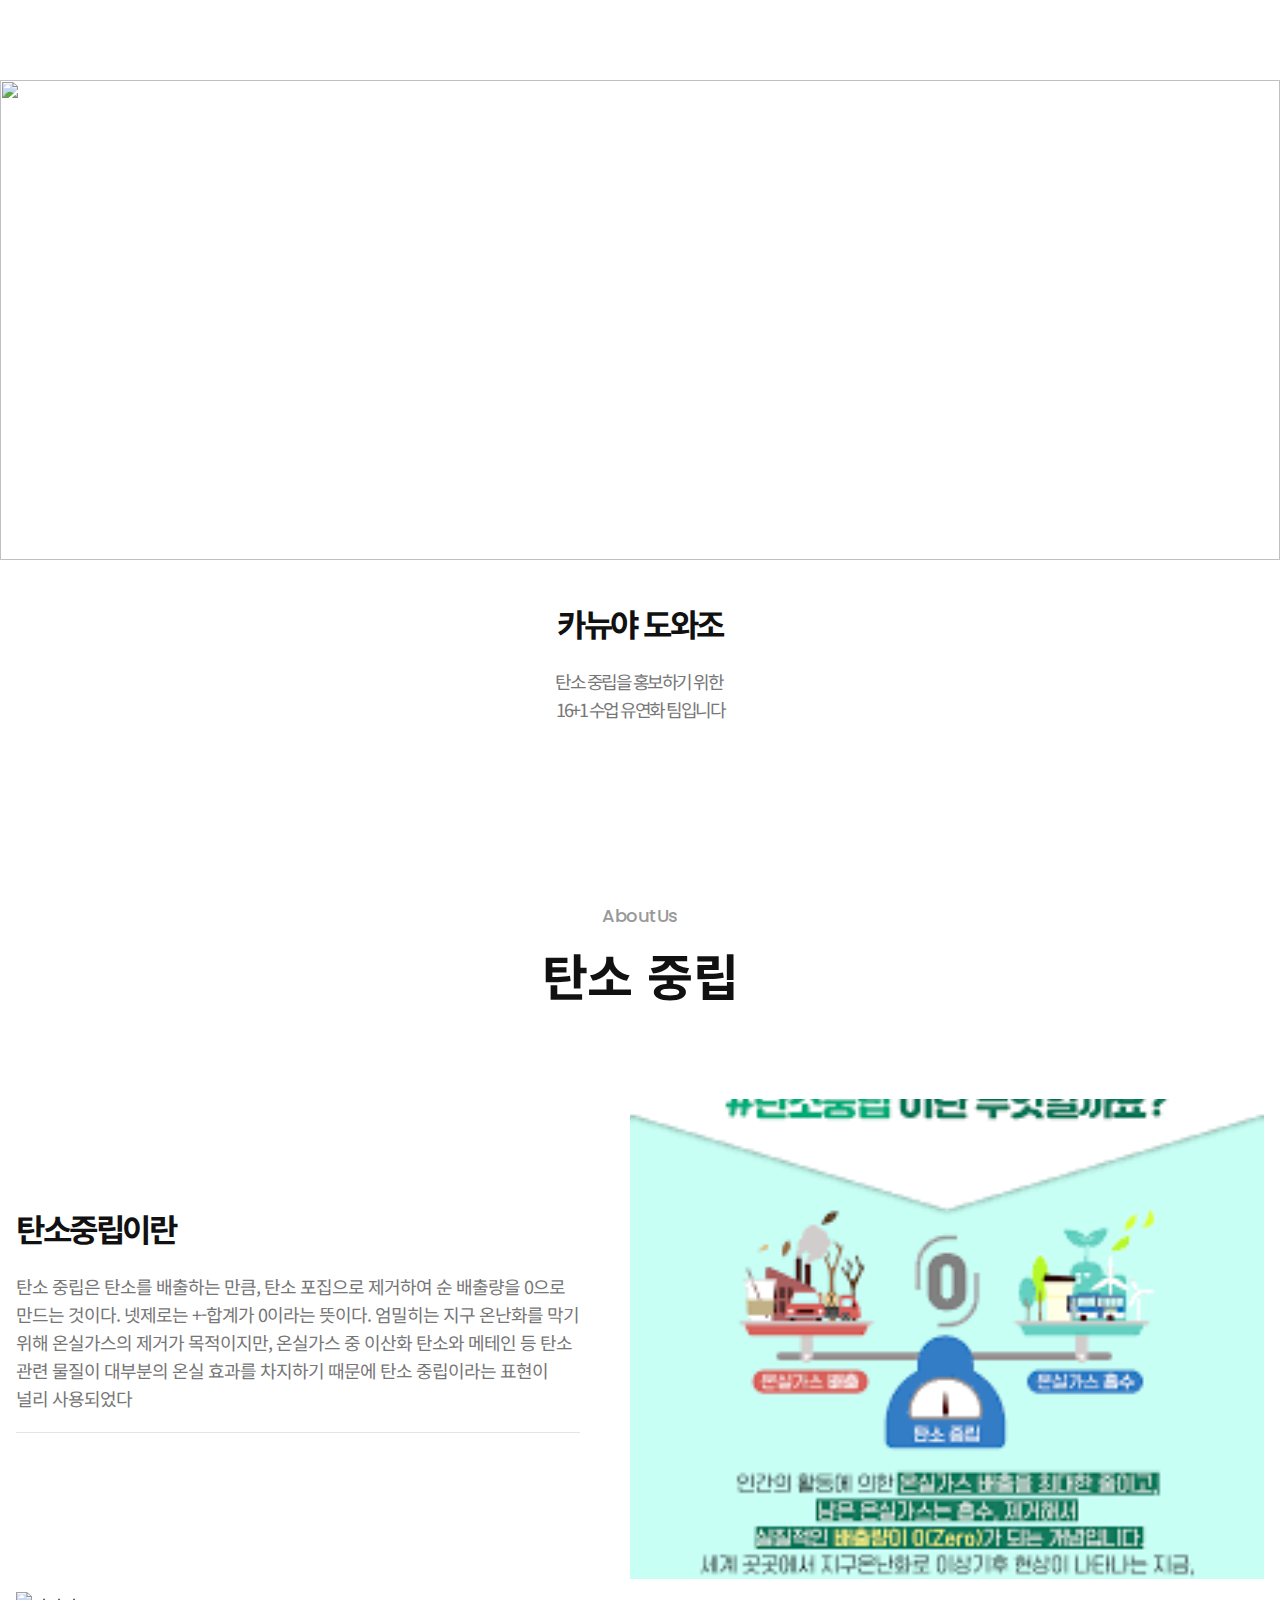
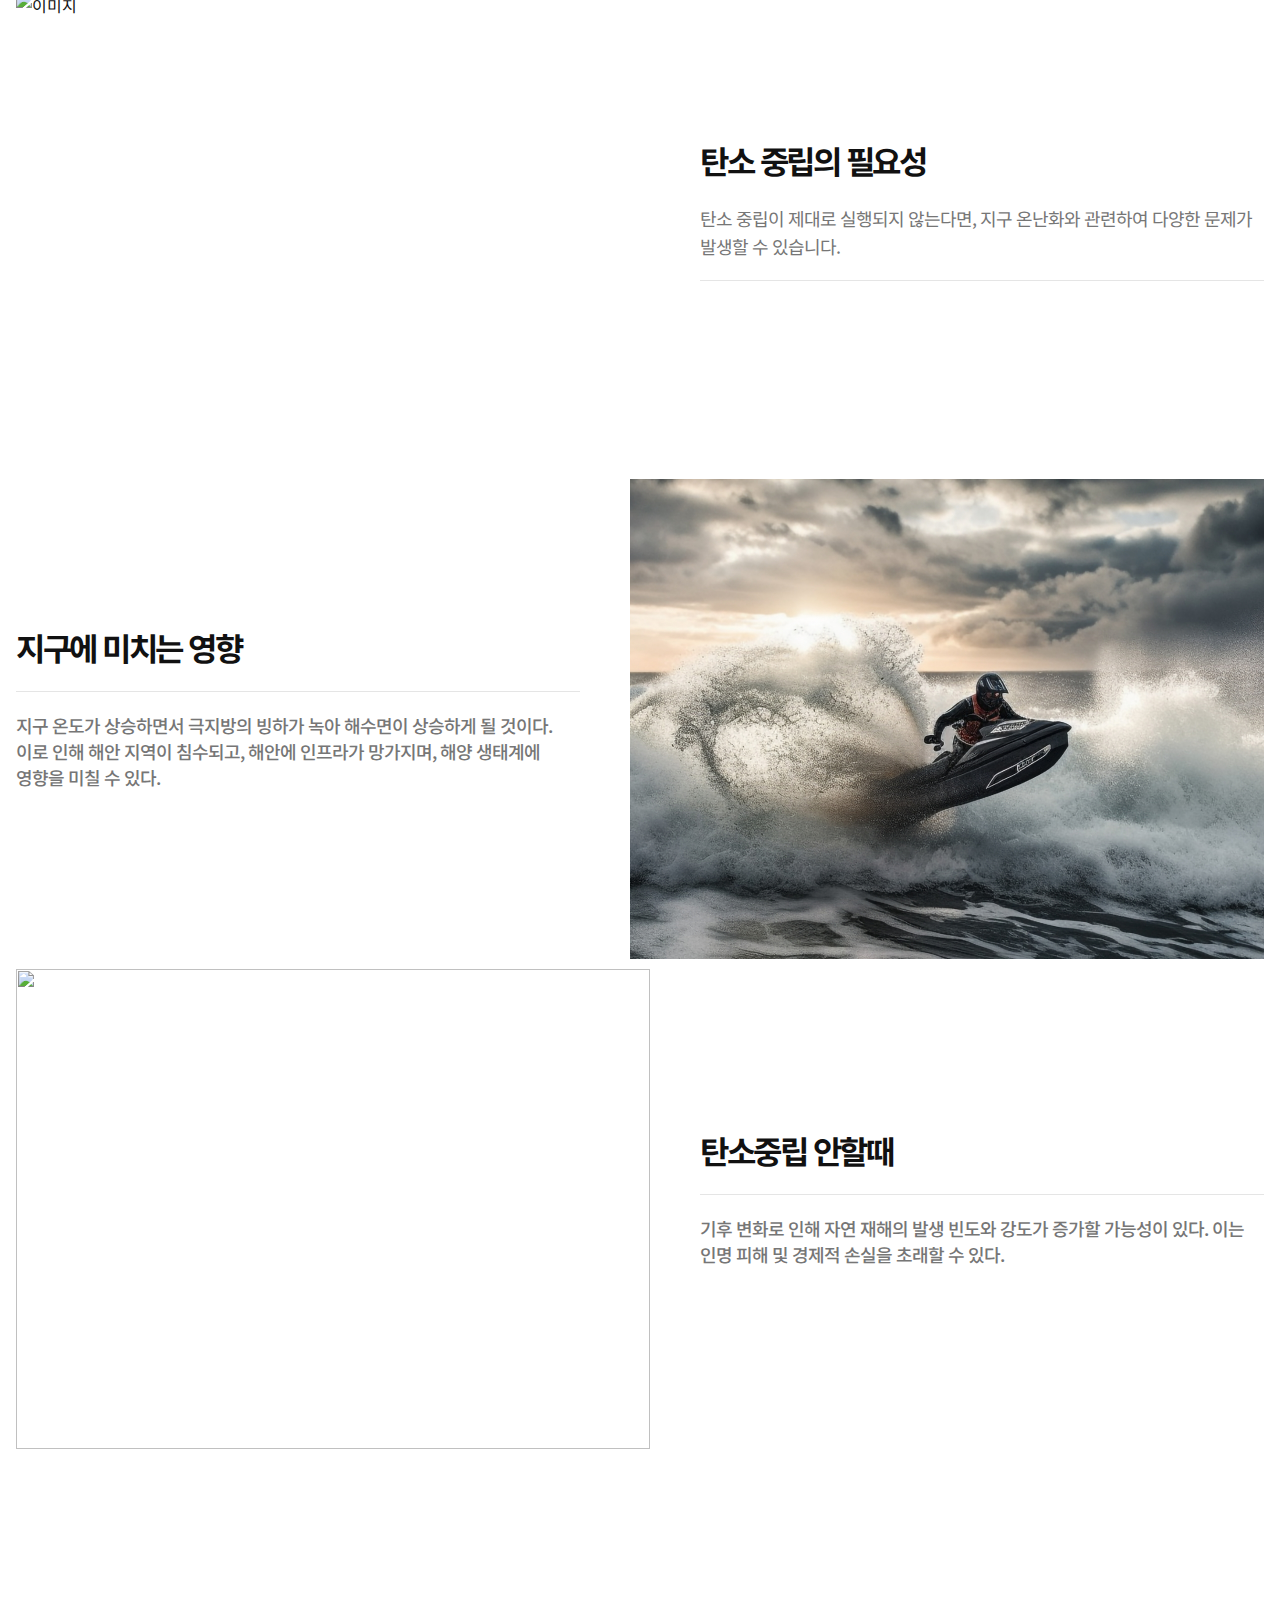
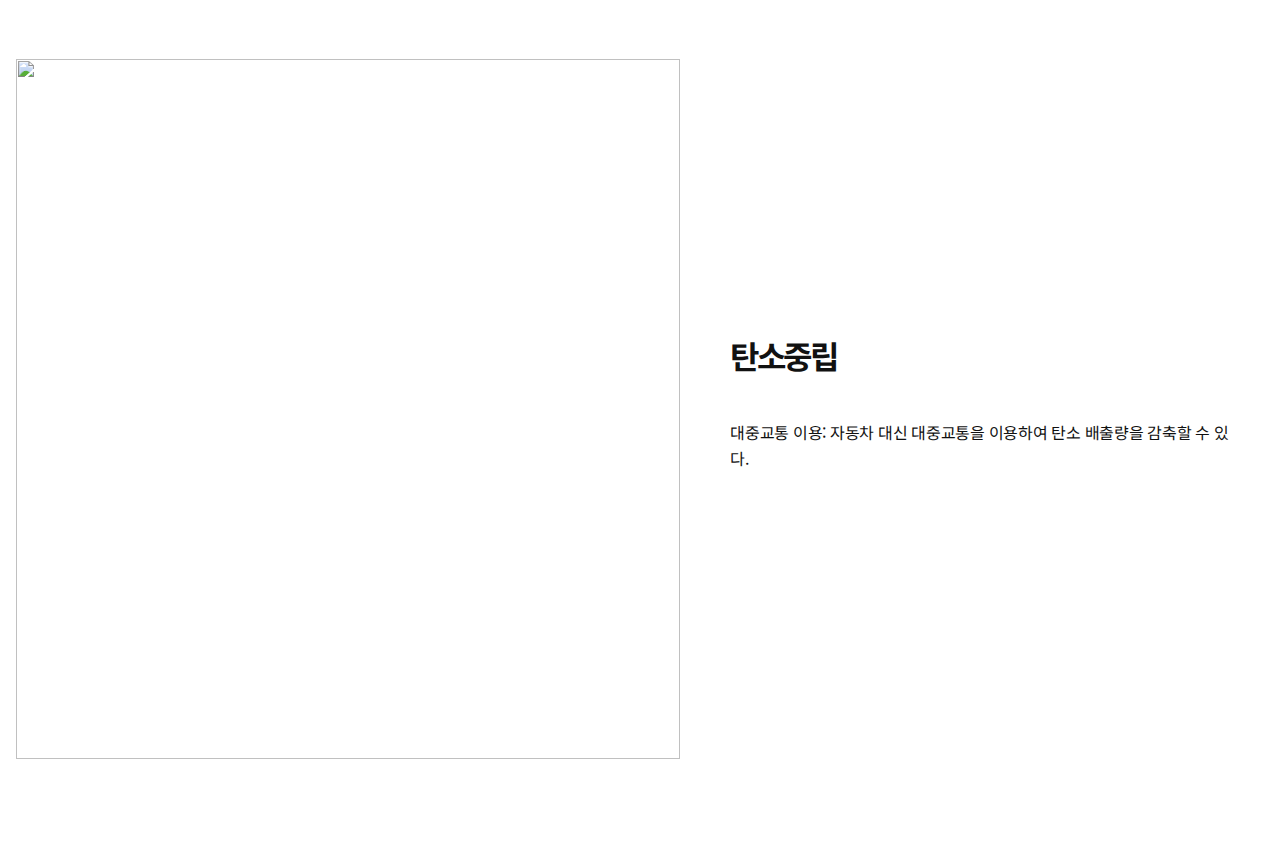
==== commit 1687eeb7: "5.0" ====
--- a/html/base.html
+++ b/html/base.html
@@ -64,7 +64,7 @@
               <div class="textset">
                 <h2 class="textset-tit ht-xs">탄소중립이란</h2>
                 <p class="textset-desc">
-                  <span class="br">온라인 예약을 효율적으로 관리하기 위한 통합 솔루션입니다.</span> 예약 스케줄링, 예약 확인 및 변경, 알림 및 설정 등의 기능을 제공합니다.
+                  <span class="br">탄소 중립은 탄소를 배출하는 만큼, 탄소 포집으로 제거하여 순 배출량을 0으로 만드는 것이다. 넷제로는 +-합계가 0이라는 뜻이다. 엄밀히는 지구 온난화를 막기 위해 온실가스의 제거가 목적이지만, 온실가스 중 이산화 탄소와 메테인 등 탄소 관련 물질이 대부분의 온실 효과를 차지하기 때문에 탄소 중립이라는 표현이 널리 사용되었다</span> 
                 </p>
                 <div class="textset-sub">
                   <dl class="info-list">
